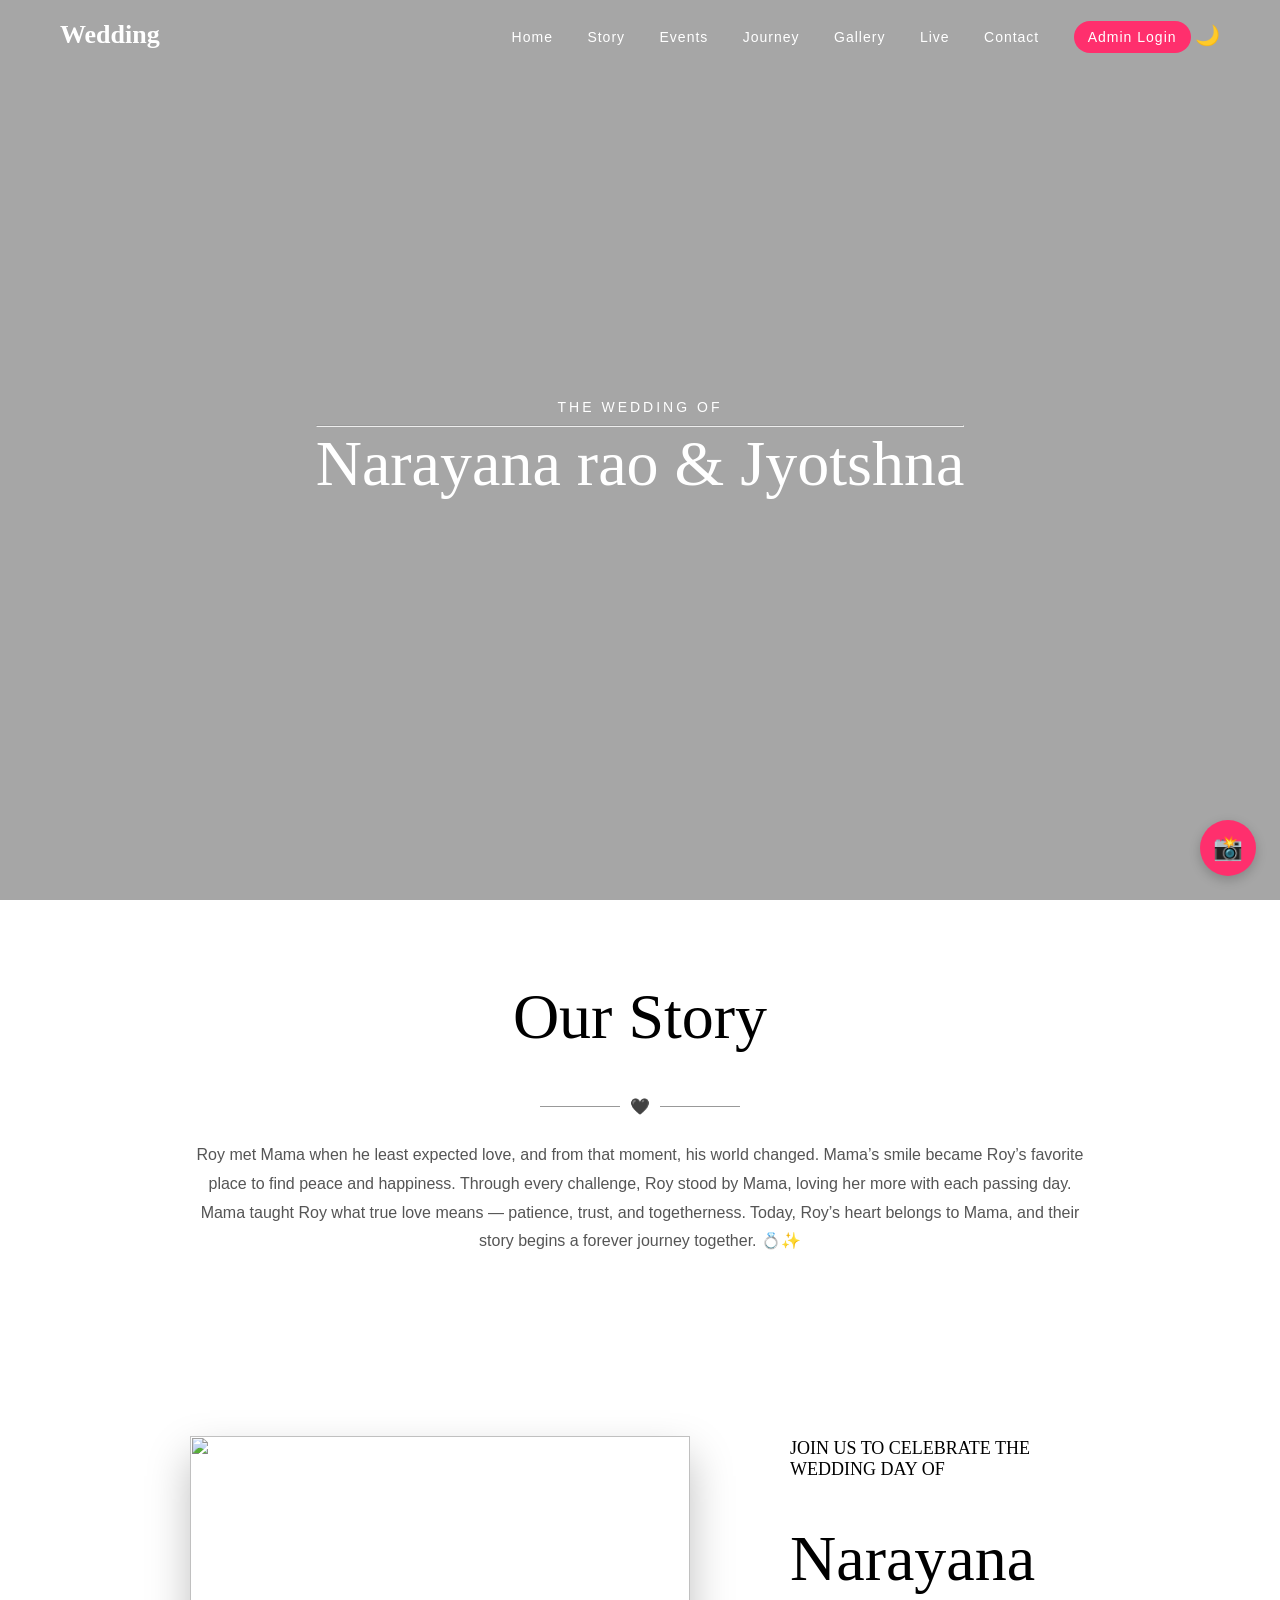
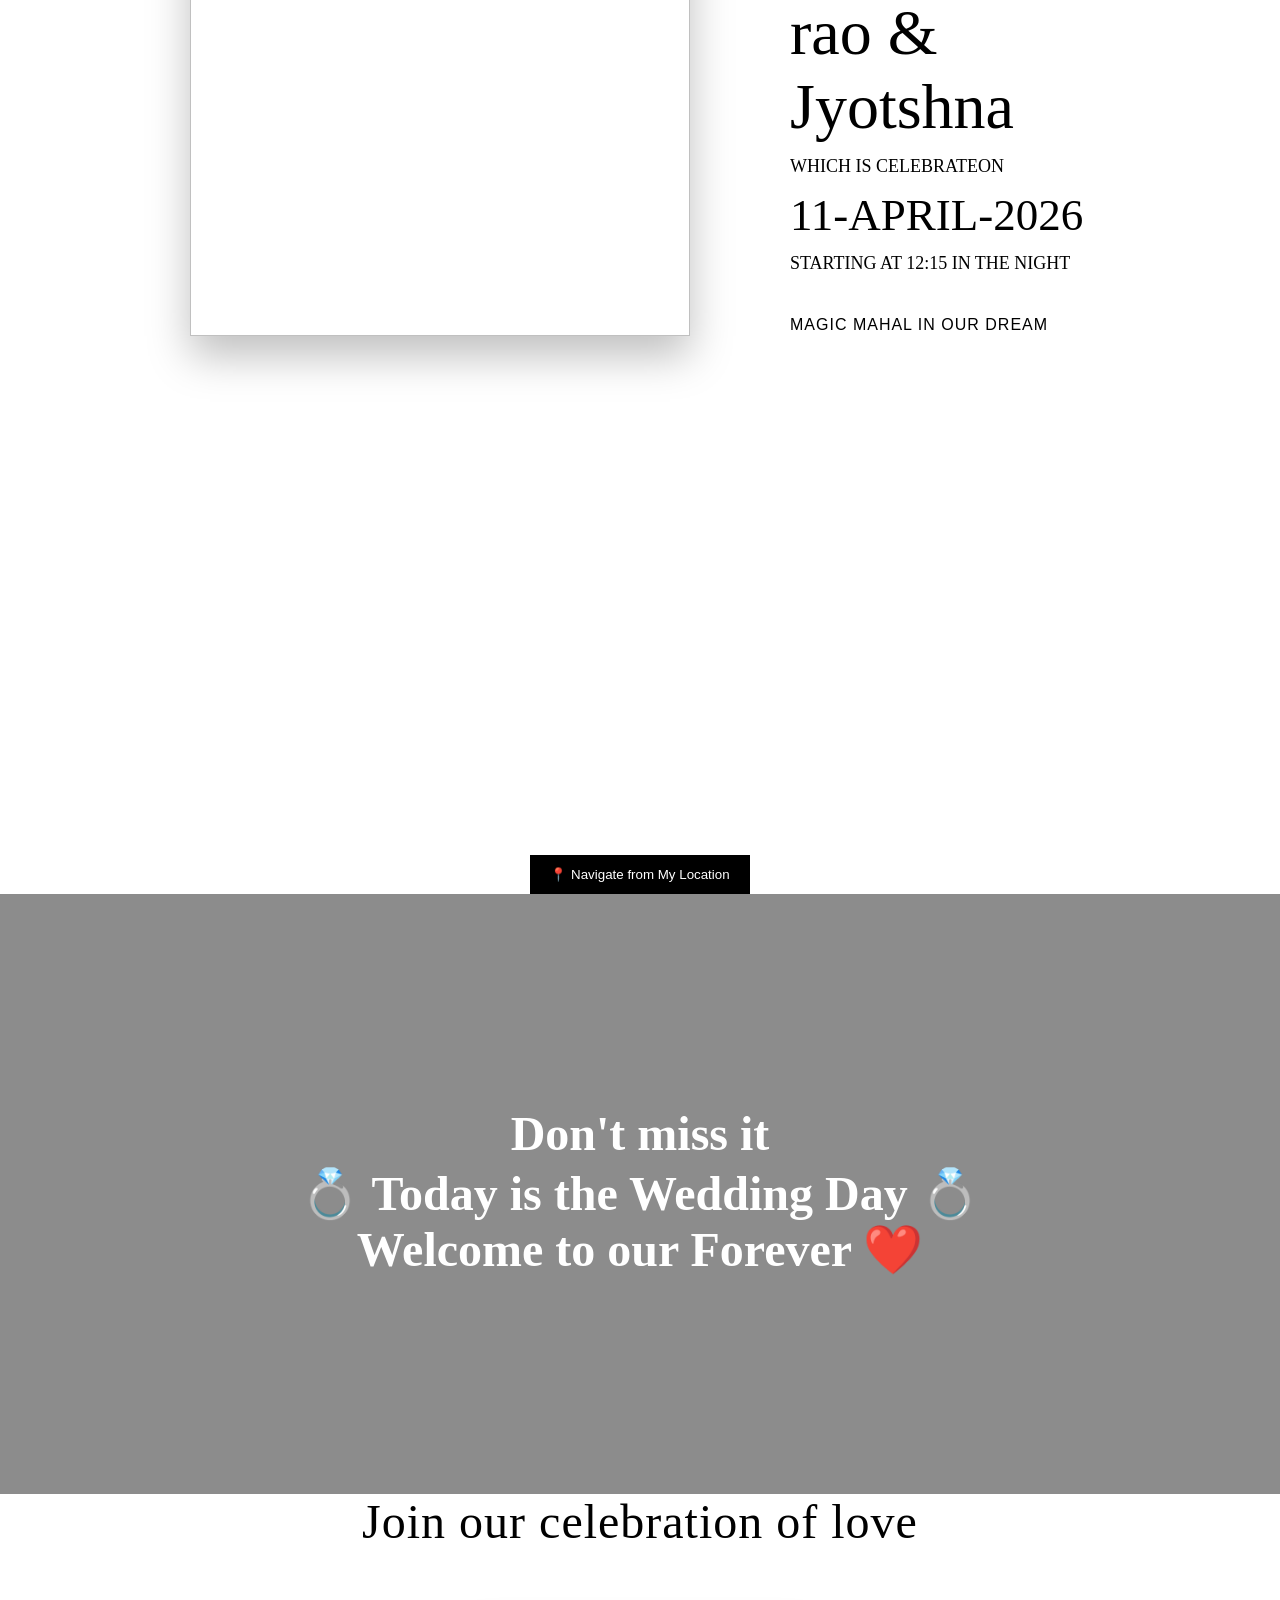
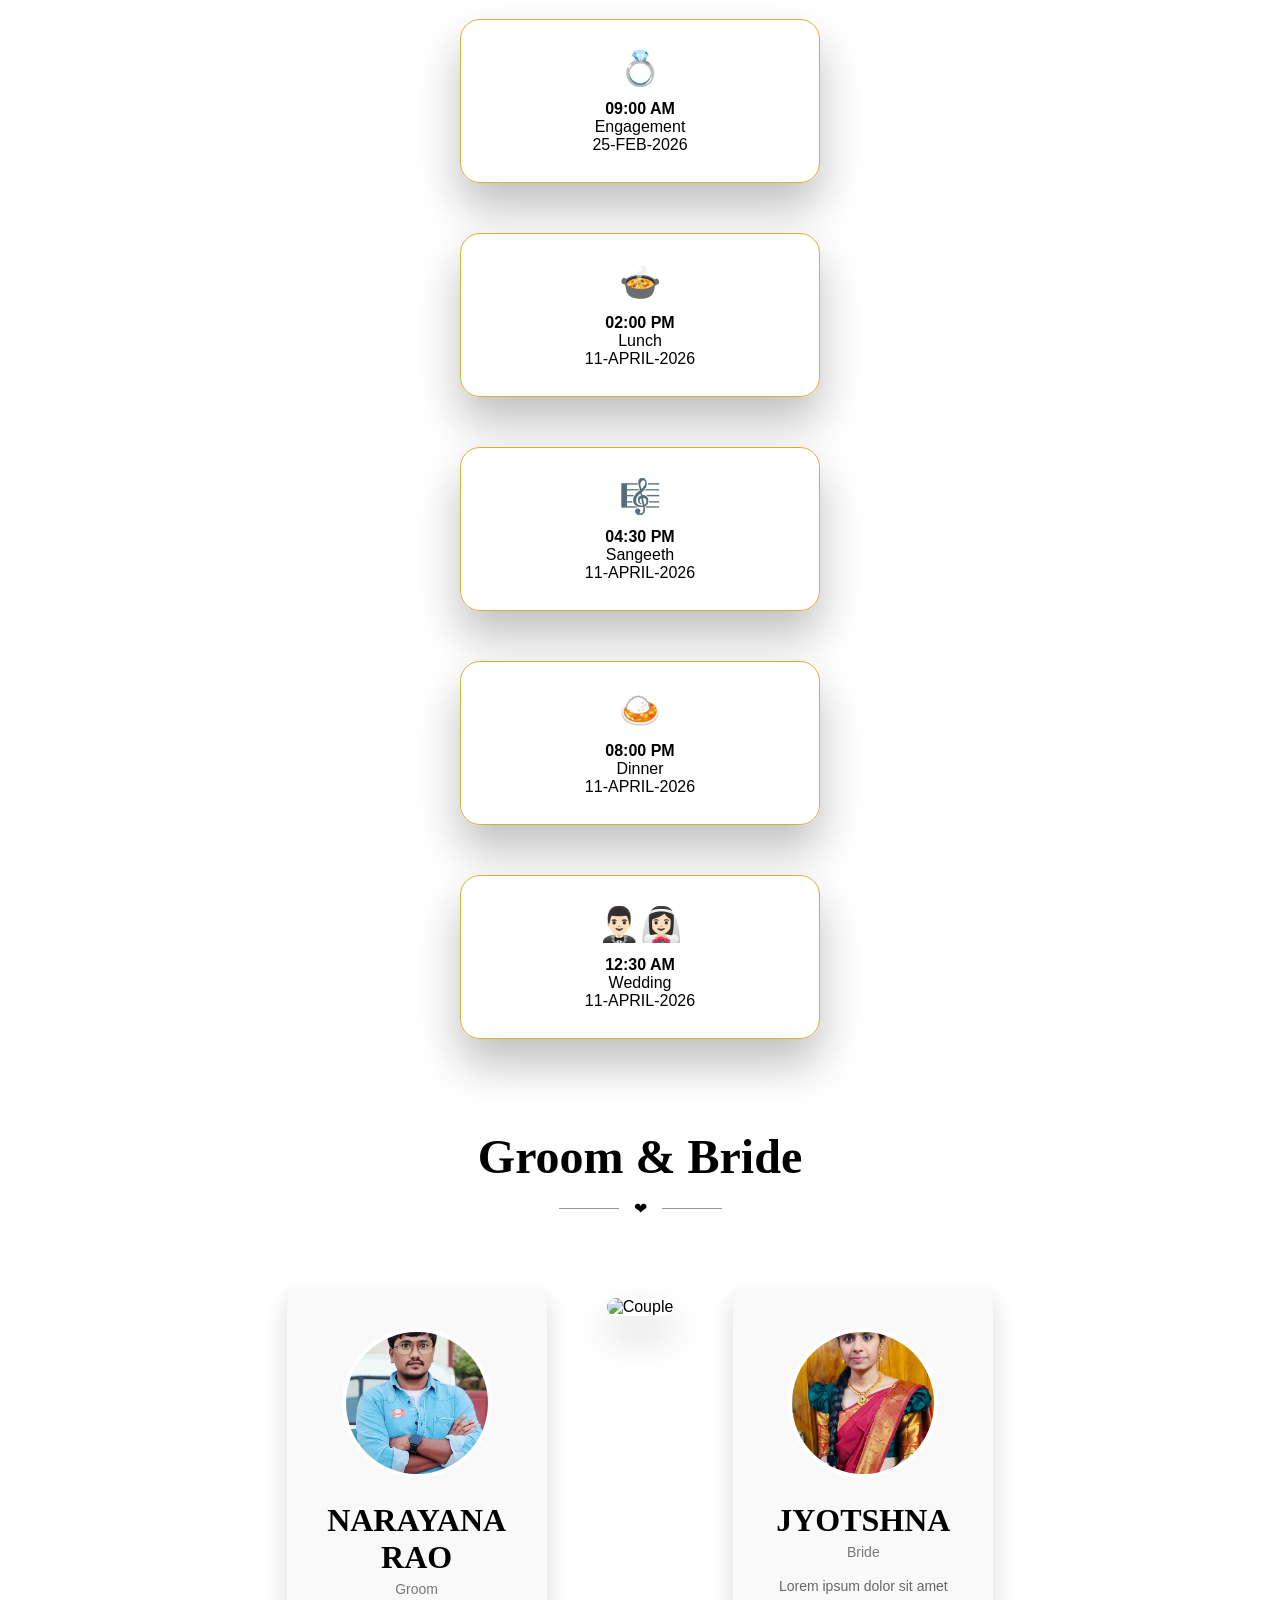
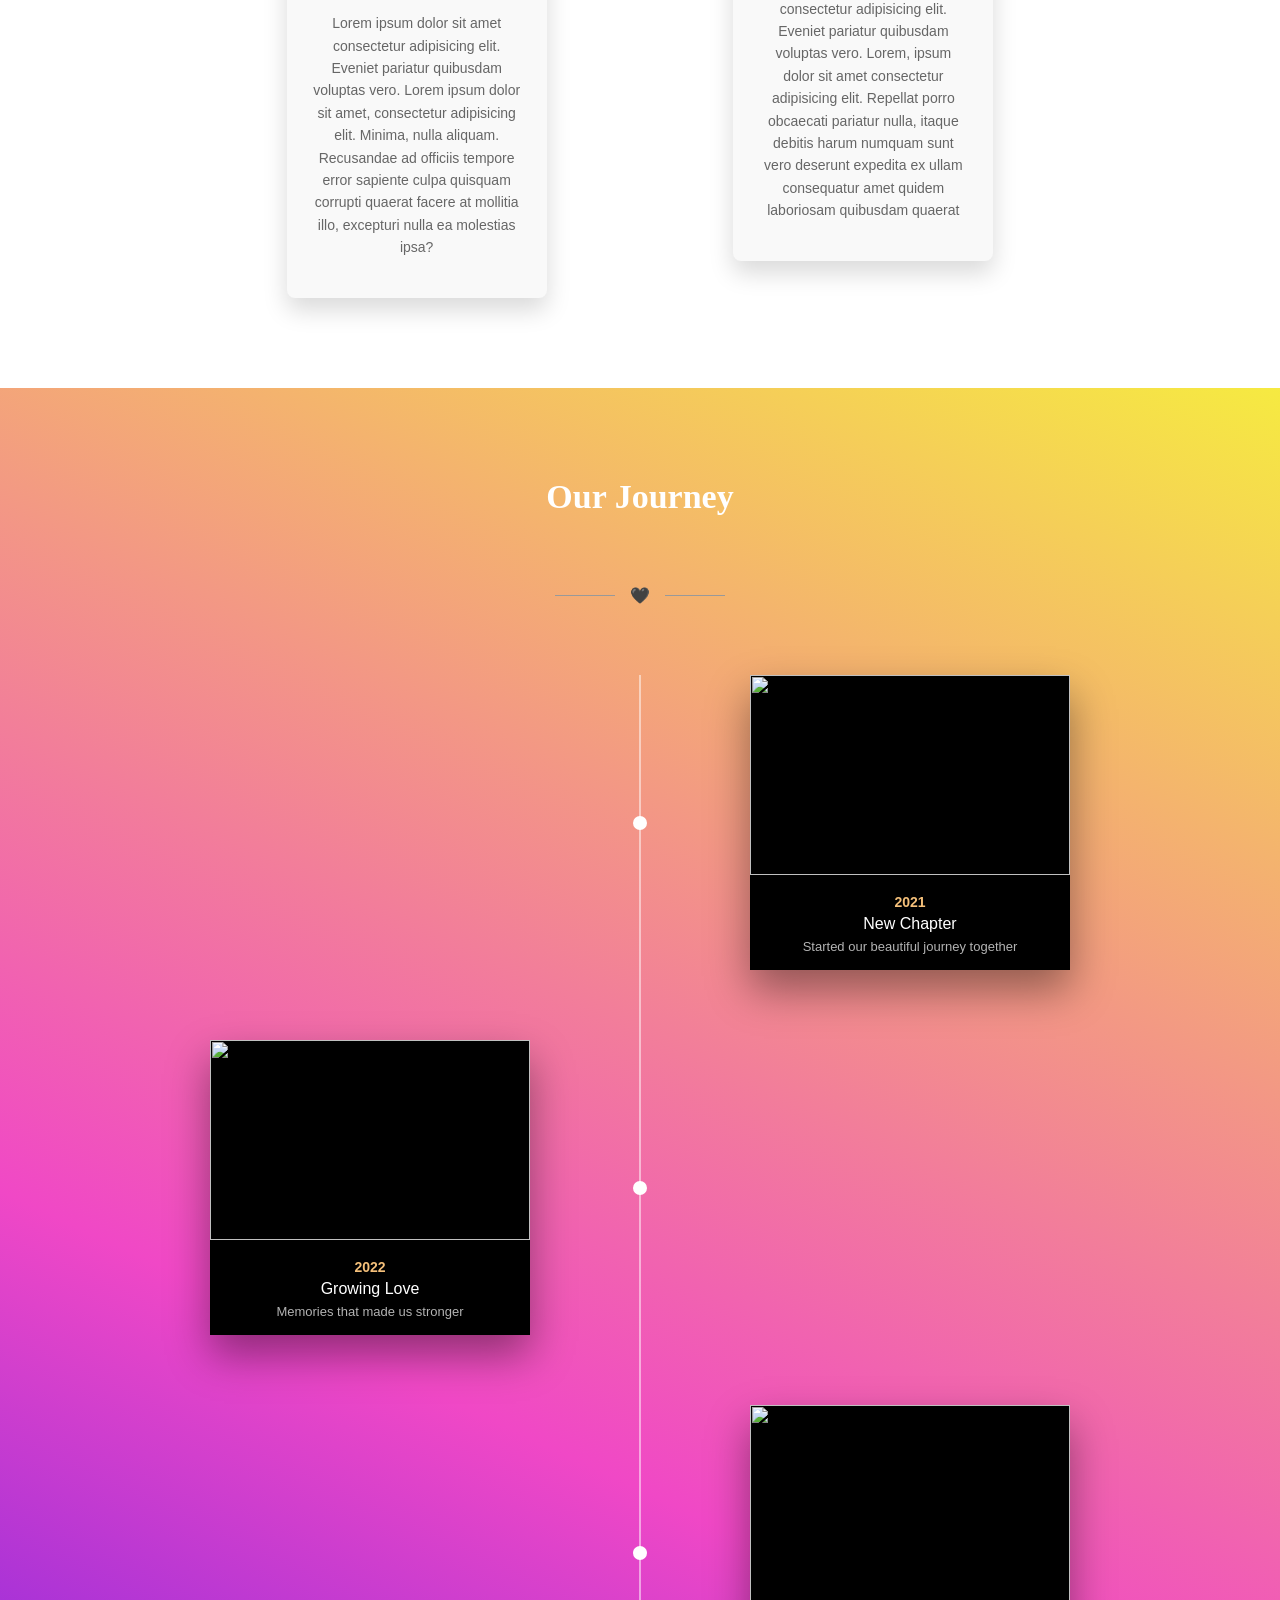
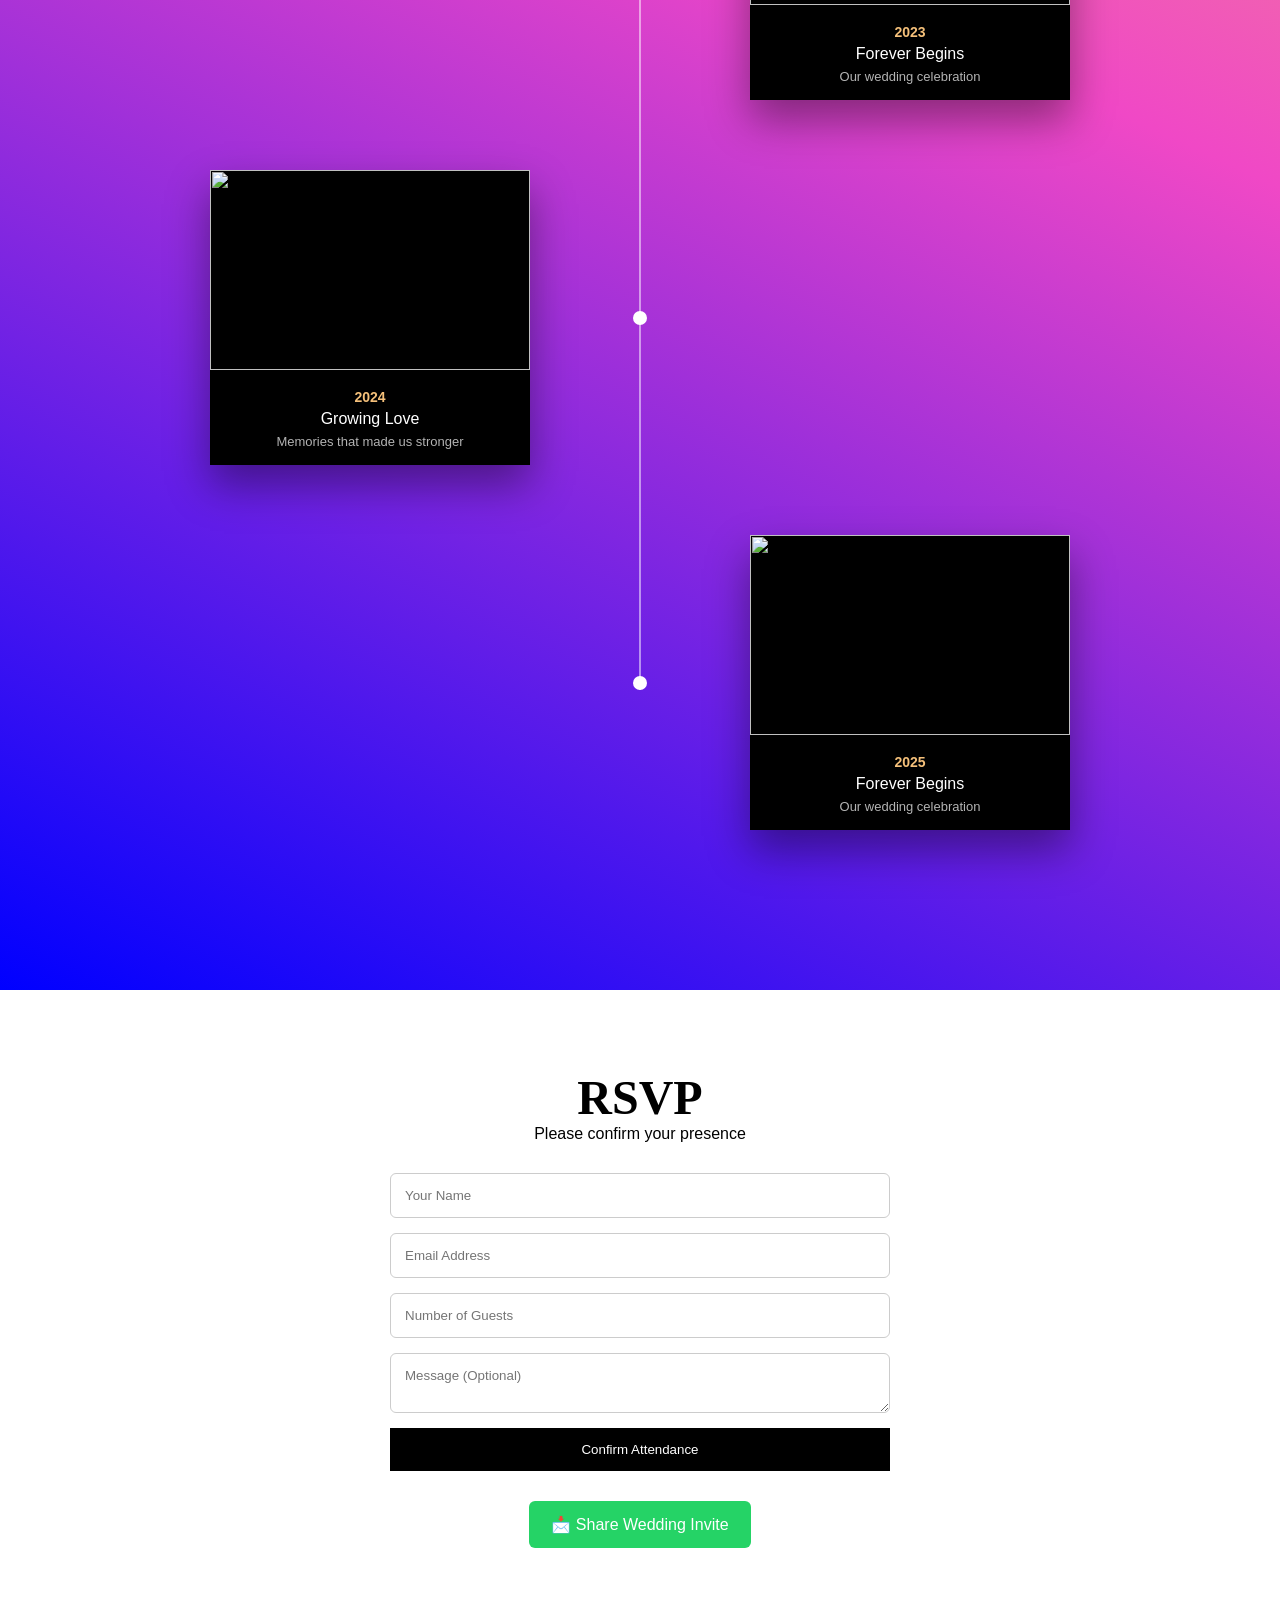
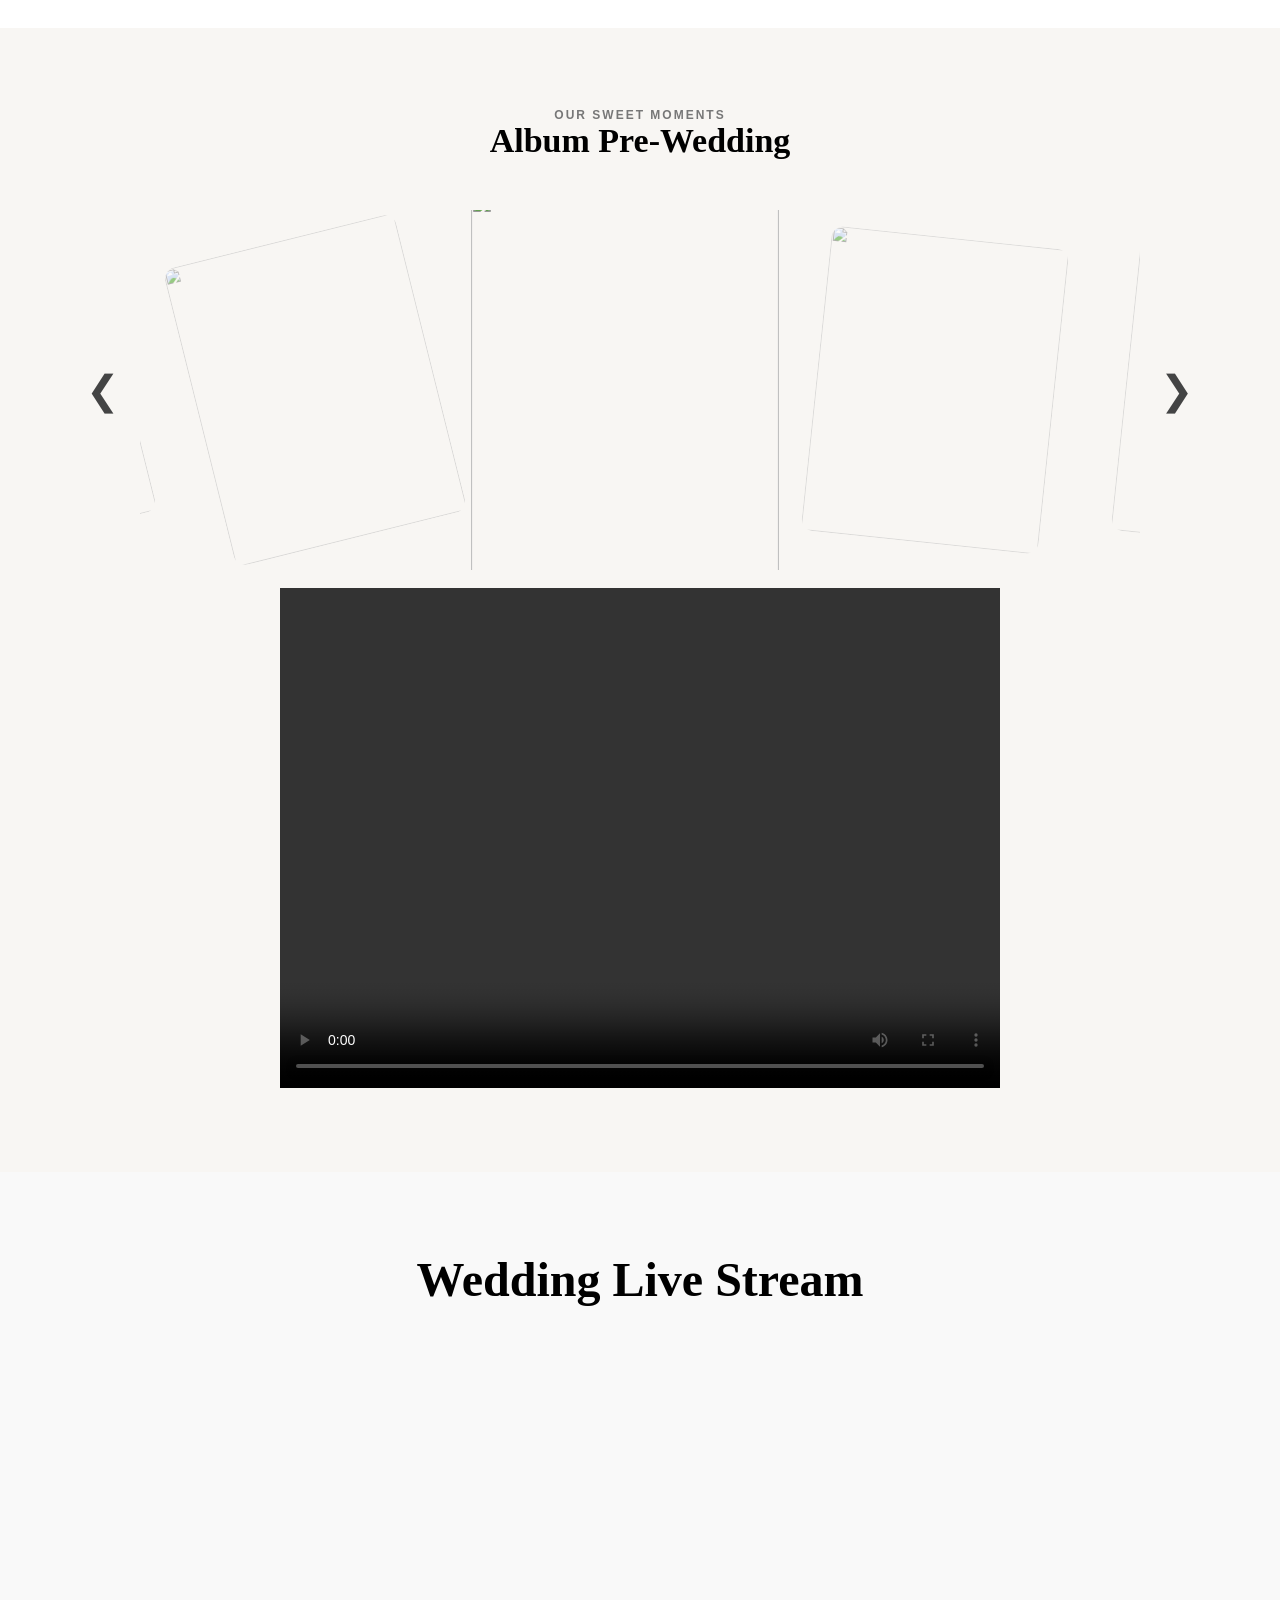
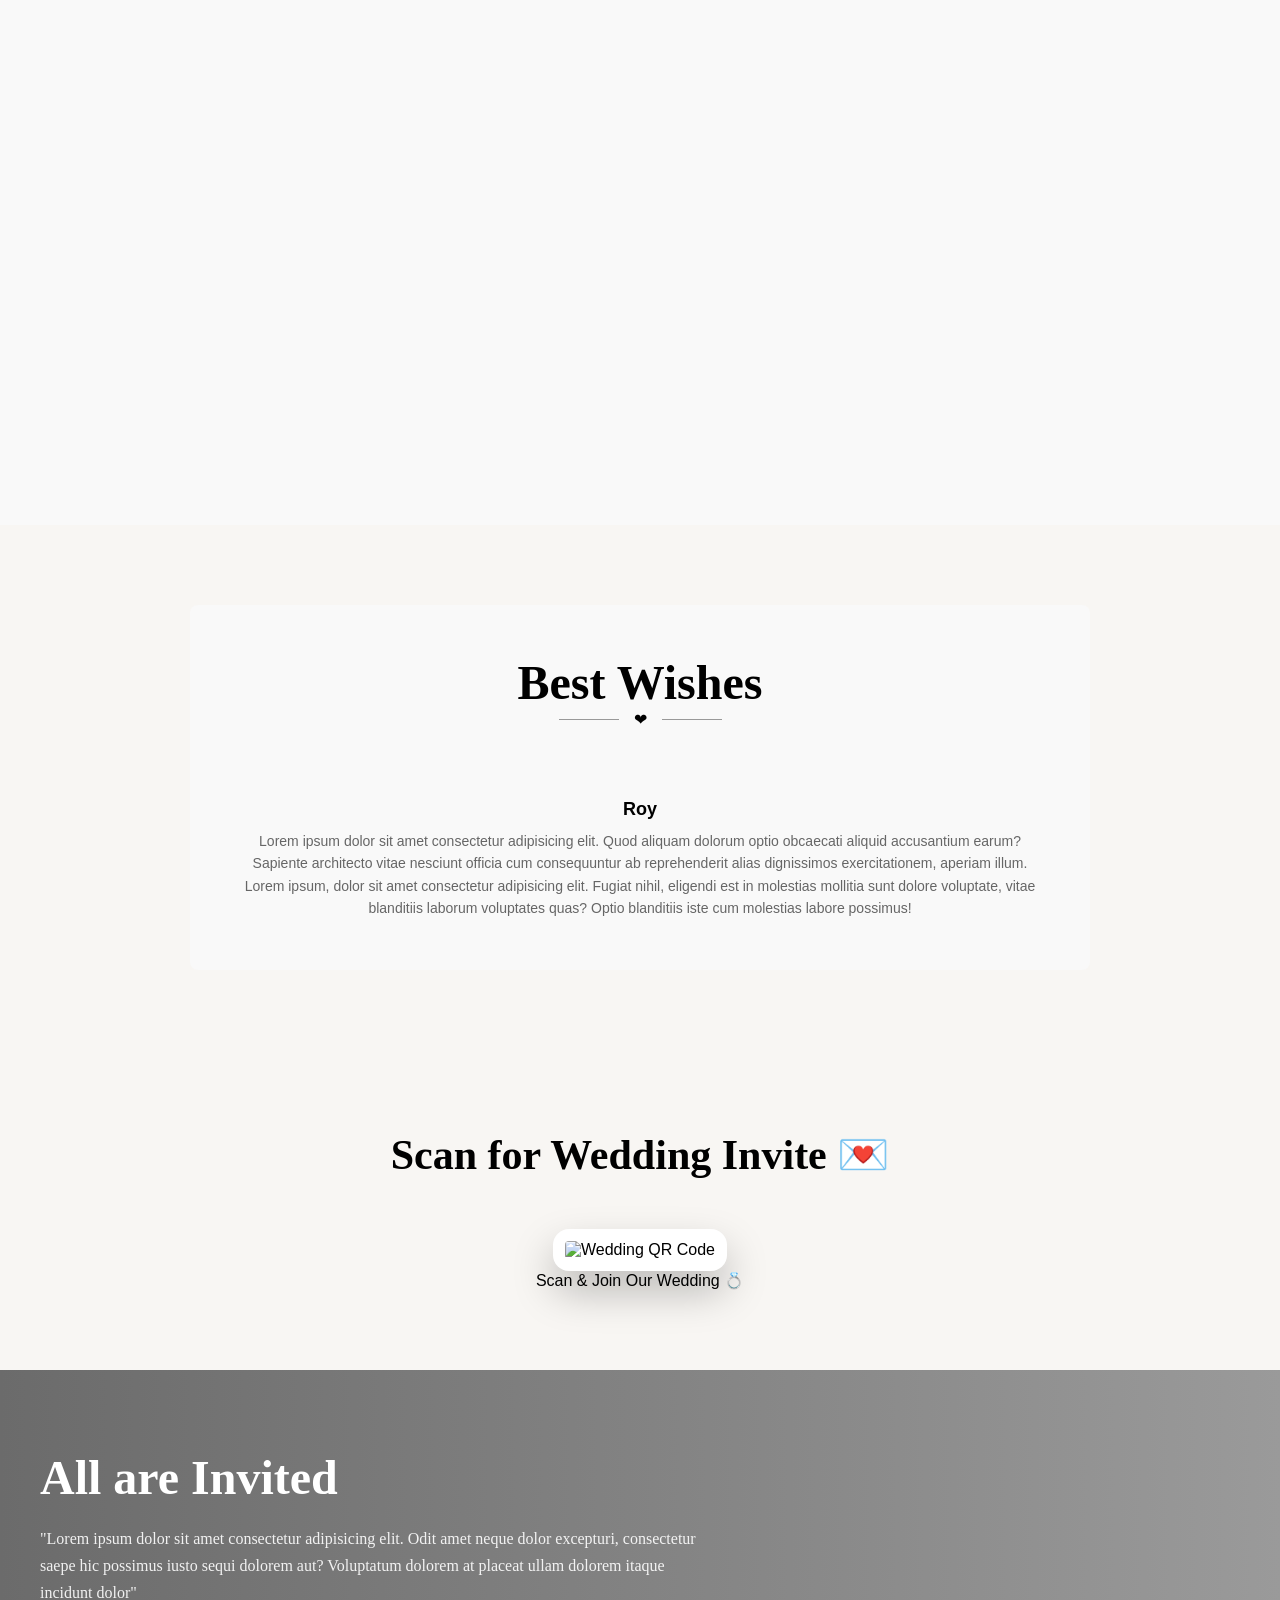
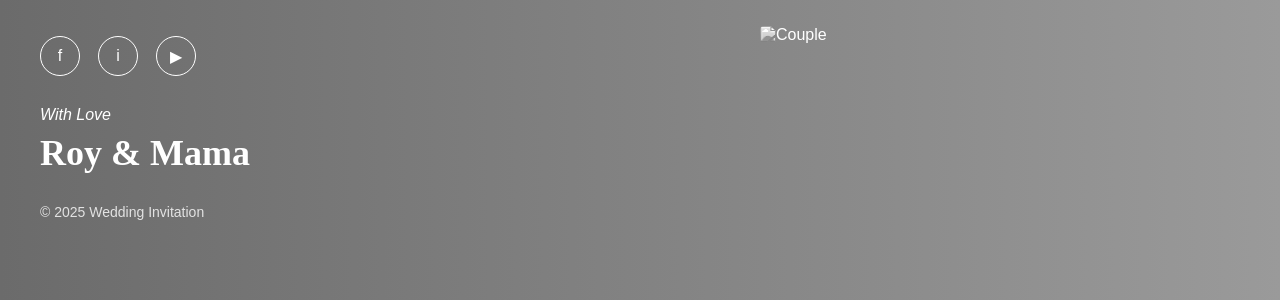
==== index.html @ 5cc4dedf "Initial commit with updates" ====
<!doctype html>
<html lang="en">
  <head>
    <meta charset="UTF-8" />
    <meta name="viewport" content="width=device-width, initial-scale=1.0" />
    <title>Wedding invitation</title>
    <link rel="manifest" href="manifest.json" />
    <link rel="stylesheet" href="style.css" />
  </head>

  <body>
    <!---Navbar-->
    <header class="navbar">
      <h1 class="logo">Wedding</h1>
      <nav>
        <a href="#home">Home</a>
        <a href="#story">Story</a>
        <a href="#events">Events</a>
        <a href="#track">Journey</a>
        <a href="#gallery">Gallery</a>
        <a href="#live">Live</a>
        <a href="#contact">Contact</a>
        <a href="admin.html" class="login-btn">Admin Login</a>
        <button id="themeToggle">🌙</button>
      </nav>
    </header>
    <!--Hero-->
    <section id="home" class="hero">
      <div class="hero-content">
        <span class="subtitle">THE WEDDING OF</span>
        <hr />
        <h2>Narayana rao & Jyotshna</h2>
      </div>
    </section>
    <!--story-->
    <section id="story" class="Story">
      <div class="story-content">
        <span class="story-of">Our Story</span>
        <br />
        <div class="divider"><span></span> 🖤 <span></span></div>
        <p>
          Roy met Mama when he least expected love, and from that moment, his
          world changed. Mama’s smile became Roy’s favorite place to find peace
          and happiness. Through every challenge, Roy stood by Mama, loving her
          more with each passing day. Mama taught Roy what true love means —
          patience, trust, and togetherness. Today, Roy’s heart belongs to Mama,
          and their story begins a forever journey together. 💍✨
        </p>
      </div>
    </section>
    <!--Event-->
    <section id="events" class="event">
      <div class="event-content">
        <img src="./photos/DSC04908.JPG.jpeg" alt="" />
        <div class="event-box">
          <span>JOIN US TO CELEBRATE THE WEDDING DAY OF</span><br />
          <h2>Narayana rao & Jyotshna</h2>
          <span>WHICH IS CELEBRATEON</span>
          <h3>11-APRIL-2026</h3>
          <span>STARTING AT 12:15 IN THE NIGHT</span><br />
          <p>MAGIC MAHAL IN OUR DREAM</p>
        </div>
      </div>
    </section>
    <!--map-->
    <section class="map">
      <iframe
        src="https://www.google.com/maps?q=VUDA%20Kalyana%20Mandapam%20Visakhapatnam&output=embed"
        loading="lazy"
      >
      </iframe>

      <button onclick="navigate()">📍 Navigate from My Location</button>
    </section>
    <!--Time-->
    <section id="countdown" class="time">
      <div class="time-box">
        <h2>Don't miss it</h2>
        <div class="countdown">
          <div class="unit">
            <span id="days">0</span>
            <small>Days</small>
          </div>
          <div class="unit">
            <span id="hours">0</span>
            <small>Hours</small>
          </div>
          <div class="unit">
            <span id="minutes">0</span>
            <small>Minutes</small>
          </div>
          <div class="unit">
            <span id="seconds">0</span>
            <small>Seconds</small>
          </div>
        </div>
      </div>
    </section>
    <!--Track-->
    <section id="track" class="track">
      <h2 class="track-title">Join our celebration of love</h2>
      <div class="timeline">
        <div class="timeline-item">
          <div class="card">
            <h4>09:00 AM</h4>
            <p>Engagement</p>
            <p>25-FEB-2026</p>
            <!-- POPUP -->
            <div class="card-popup">
              <h5>Engagement Details</h5>
              <p>Families meet, rings exchange, blessings & celebrations 💍</p>
            </div>
          </div>
        </div>

        <div class="timeline-item">
          <div class="card">
            <h4>02:00 PM</h4>
            <p>Lunch</p>
            <p>11-APRIL-2026</p>
            <!-- POPUP -->
            <div class="card-popup">
              <h5>Lunch</h5>
              <p>dalrice, birayani, pulihora, gurthivankai, panner, frycurry, curd, 3 veg currys, papadam, 3 types of sweets</p>
            </div>
          </div>
        </div>

        <div class="timeline-item">
          <div class="card">
            <h4>04:30 PM</h4>
            <p>Sangeeth</p>
            <p>11-APRIL-2026</p>
            <!-- POPUP -->
            <div class="card-popup">
              <h5>Sangeeth</h5>
              <p>western dancce, classical dance, dj, rap, folk, catwalks, fashion shows, and etc...</p>
            </div>
          </div>
        </div>

        <div class="timeline-item">
          <div class="card">
            <h4>08:00 PM</h4>
            <p>Dinner</p>
            <p>11-APRIL-2026</p>
            <!-- POPUP -->
            <div class="card-popup">
              <h5>Dinner</h5>
              <p>dalrice, birayani, pulihora, gurthivankai, panner, frycurry, curd, 3 veg currys, papadam, 3 types of sweets</p>
            </div>
          </div>
        </div>

        <div class="timeline-item">
          <div class="card">
            <h4>12:30 AM</h4>
            <p>Wedding</p>
            <p>11-APRIL-2026</p>
            <!-- POPUP -->
            <div class="card-popup">
              <h5>Wedding</h5>
              <p>gillakarra bellam, talli, talmbralu, 7 steps, arudathi nakshatram, panigrahanam.</p>
            </div>
          </div>
        </div>

      </div>
    </section>
    <!--couple-->
    <section class="couple-section">
      <h2 class="couple-title">Groom & Bride</h2>
      <div class="title-divider"><span></span> ❤ <span></span></div>
      <div class="couple-wrapper">
        <!-- Groom -->
        <div class="person-card">
          <img src="./photos/WhatsApp Image 2026-02-28 at 1.58.39 PM.jpeg " alt="Groom" />
          <h3>NARAYANA RAO</h3>
          <small>Groom</small>
          <p>
            Lorem ipsum dolor sit amet consectetur adipisicing elit. Eveniet
            pariatur quibusdam voluptas vero. Lorem ipsum dolor sit amet,
            consectetur adipisicing elit. Minima, nulla aliquam. Recusandae ad
            officiis tempore error sapiente culpa quisquam corrupti quaerat
            facere at mollitia illo, excepturi nulla ea molestias ipsa?
            
          </p>
        </div>
        <!-- Center Image -->
        <div class="couple-photo">
          <img src="./photos/DSC04985.JPG.jpeg" alt="Couple" />
        </div>
        <!-- Bride -->
        <div class="person-card">
          <img src="./photos/WhatsApp Image 2026-02-28 at 2.01.22 PM.jpeg" alt="Bride" />
          <h3>JYOTSHNA</h3>
          <small>Bride</small>
          <p>
            Lorem ipsum dolor sit amet consectetur adipisicing elit. Eveniet
            pariatur quibusdam voluptas vero. Lorem, ipsum dolor sit amet
            consectetur adipisicing elit. Repellat porro obcaecati pariatur
            nulla, itaque debitis harum numquam sunt vero deserunt expedita ex
            ullam consequatur amet quidem laboriosam quibusdam quaerat
          </p>
        </div>
      </div>
    </section>
    <!--love-story-->
    <section class="love-story">
      <h2 class="love-heading">Our Journey</h2>
      <div class="title-divider"><span></span> 🖤 <span></span></div>
      <div class="story-line">
        <div class="story-row story-left">
          <div class="story-card">
            <img src="./photos/DSC04908.JPG.jpeg" alt="" />
            <div class="story-text">
              <h4>2021</h4>
              <p>New Chapter</p>
              <small>Started our beautiful journey together</small>
            </div>
          </div>
          <span class="story-dot"></span>
        </div>

        <div class="story-row story-right">
          <span class="story-dot"></span>
          <div class="story-card">
            <img src="./photos/DSC04945.JPG.jpeg" alt="" />
            <div class="story-text">
              <h4>2022</h4>
              <p>Growing Love</p>
              <small>Memories that made us stronger</small>
            </div>
          </div>
        </div>

        <div class="story-row story-left">
          <div class="story-card">
            <img src="./photos/DSC04958.JPG.jpeg" alt="" />
            <div class="story-text">
              <h4>2023</h4>
              <p>Forever Begins</p>
              <small>Our wedding celebration</small>
            </div>
          </div>
          <span class="story-dot"></span>
        </div>
        <div class="story-row story-right">
          <span class="story-dot"></span>
          <div class="story-card">
            <img src="./photos/DSC05006.JPG.jpeg" alt="" />
            <div class="story-text">
              <h4>2024</h4>
              <p>Growing Love</p>
              <small>Memories that made us stronger</small>
            </div>
          </div>
        </div>
        <div class="story-row story-left">
          <div class="story-card">
            <img src="./photos/DSC05016.JPG.jpeg" alt="" />
            <div class="story-text">
              <h4>2025</h4>
              <p>Forever Begins</p>
              <small>Our wedding celebration</small>
            </div>
          </div>
          <span class="story-dot"></span>
        </div>
      </div>
    </section>
    <!--rsvp-->
    <section class="rsvp">
      <h2>RSVP</h2>
      <p>Please confirm your presence</p>

      <form id="rsvpForm">
        <input type="text" placeholder="Your Name" required />
        <input type="email" placeholder="Email Address" required />
        <input type="number" placeholder="Number of Guests" required />
        <textarea placeholder="Message (Optional)"></textarea>
        <button type="submit">Confirm Attendance</button>
      </form>
      <button onclick="shareWhatsApp()" class="wa-btn">
        📩 Share Wedding Invite
      </button>
    </section>
    <!--album section-->
    <section id="gallery" class="pw-album">
      <h6 class="pw-subtitle">OUR SWEET MOMENTS</h6>
      <h2 class="pw-title">Album Pre-Wedding</h2>
      <div class="pw-slider-wrapper">
        <button class="pw-nav pw-left" onclick="pwSlideLeft()">❮</button>

        <div class="pw-slider-viewport">
          <div class="pw-slider-track">
            <!-- Repeat for 10 images -->
            <div class="pw-card">
              <img src="./photos/DSC04908.JPG.jpeg" onclick="openLightbox(this)" />
            </div>
            <div class="pw-card">
              <img src="./photos/DSC04909.JPG.jpeg" onclick="openLightbox(this)" />
            </div>
            <div class="pw-card">
              <img src="./photos/DSC04911.JPG.jpeg" onclick="openLightbox(this)" />
            </div>
            <div class="pw-card">
              <img src="./photos/DSC04918.JPG.jpeg" onclick="openLightbox(this)" />
            </div>
            <div class="pw-card">
              <img src="./photos/DSC04932.JPG.jpeg" onclick="openLightbox(this)" />
            </div>
            <div class="pw-card">
              <img src="./photos/DSC04945.JPG.jpeg" onclick="openLightbox(this)" />
            </div>
            <div class="pw-card">
              <img src="./photos/DSC04948.JPG.jpeg" onclick="openLightbox(this)" />
            </div>
            <div class="pw-card">
              <img src="./photos/DSC04958.JPG.jpeg" onclick="openLightbox(this)" />
            </div>
            <div class="pw-card">
              <img src="./photos/DSC04963.JPG.jpeg" onclick="openLightbox(this)" />
            </div>
            <div class="pw-card">
              <img src="./photos/DSC04967.JPG (1).jpeg" onclick="openLightbox(this)" />
            </div>
            <div class="pw-card">
              <img src="./photos/DSC04985.JPG.jpeg" onclick="openLightbox(this)" />
            </div>
            <div class="pw-card">
              <img src="./photos/DSC04985.JPG.jpeg" onclick="openLightbox(this)" />
            </div>
            <div class="pw-card">
              <img src="./photos/DSC05001.JPG.jpeg" onclick="openLightbox(this)" />
            </div>
            <div class="pw-card">
              <img src="./photos/DSC05006.JPG.jpeg" onclick="openLightbox(this)" />
            </div>
            <div class="pw-card">
              <img src="./photos/DSC05015.JPG.jpeg" onclick="openLightbox(this)" />
            </div>
            <div class="pw-card">
              <img src="./photos/DSC05016.JPG.jpeg" onclick="openLightbox(this)" />
            </div>
            <div class="pw-card">
              <img src="./photos/DSC04958.JPG.jpeg" onclick="openLightbox(this)" />
            </div>
            <div class="pw-card">
              <img src="./photos/DSC04911.JPG.jpeg" onclick="openLightbox(this)" />
            </div>
            <div class="pw-card">
              <img src="./photos/DSC04967.JPG (1).jpeg" onclick="openLightbox(this)" />
            </div>
            <div class="pw-card">
              <img src="./photos/DSC05006.JPG.jpeg" onclick="openLightbox(this)" />
            </div>
          </div>
        </div>

        <button class="pw-nav pw-right" onclick="pwSlideRight()">❯</button>
      </div>
      <br />
      <div class="videos">
        <video src="video.mp4" controls></video>
      </div>
    </section>
    <!--live stream section-->
    <section id="live" class="live-stream">
      <h2>Wedding Live Stream</h2>
      <div class="video-container">
        <!-- replace STREAM_ID with your actual YouTube live stream ID -->
        <iframe
          src="https://www.youtube.com/embed/STREAM_ID"
          title="YouTube live stream"
          frameborder="0"
          allow="accelerometer; autoplay; clipboard-write; encrypted-media; gyroscope; picture-in-picture"
          allowfullscreen
        ></iframe>
      </div>
    </section>

    <!--best wishes-->
    <section class="wishes">
      <div class="wish">
        <h2 class="h2">Best Wishes</h2>
        <div class="title-divider"><span></span> ❤ <span></span></div>
        <div>
          <h3>Roy</h3>
          <p>
            Lorem ipsum dolor sit amet consectetur adipisicing elit. Quod
            aliquam dolorum optio obcaecati aliquid accusantium earum? Sapiente
            architecto vitae nesciunt officia cum consequuntur ab reprehenderit
            alias dignissimos exercitationem, aperiam illum. Lorem ipsum, dolor
            sit amet consectetur adipisicing elit. Fugiat nihil, eligendi est in
            molestias mollitia sunt dolore voluptate, vitae blanditiis laborum
            voluptates quas? Optio blanditiis iste cum molestias labore
            possimus!
          </p>
        </div>
      </div>
    </section>

    <!--qr code-->
    <section class="qr">
      <h2>Scan for Wedding Invite 💌</h2>

      <img
        id="qrImage"
        src="https://api.qrserver.com/v1/create-qr-code/?size=250x250&data=https://roymama.wedding"
        alt="Wedding QR Code"
      />
      <p>Scan & Join Our Wedding 💍</p>
    </section>
    <!--thankyou-->
    <footer id="contact" class="wedding-footer">
      <div class="footer-container">
        <!-- LEFT CONTENT -->
        <div class="footer-text">
          <h2 class="footer-title">All are Invited</h2>

          <p class="footer-message">
            "Lorem ipsum dolor sit amet consectetur adipisicing elit. Odit amet
            neque dolor excepturi, consectetur saepe hic possimus iusto sequi
            dolorem aut? Voluptatum dolorem at placeat ullam dolorem itaque
            incidunt dolor"
          </p>
          <div class="footer-social">
            <a href="https://www.facebook.com/hruday.kalluri/">f</a>
            <a href="https://www.instagram.com/hruday_dev_roy/?__pwa=1#">i</a>
            <a href="https://www.youtube.com/HrudayDevRoy/">▶</a>
          </div>
          <p class="footer-love">With Love</p>
          <h3 class="footer-names">Roy & Mama</h3>
          <p class="footer-copy">© 2025 Wedding Invitation</p>
        </div>
        <!-- RIGHT IMAGE -->
        <div class="footer-image">
          <img src="./photos/DSC04948.JPG.jpeg" alt="Couple" />
        </div>
      </div>
    </footer>
    <!--fixed gallery button-->
    <button id="galleryBtn" class="fixed-btn" title="Go to gallery">📸</button>

    <!--lightbox-->
    <div id="lightbox" onclick="closeLightbox()">
      <img id="lightbox-img" />
    </div>
    <!-- JS FILE -->
    <script src="script.js" defer></script>
  </body>
</html>
---- style.css ----
*{
  margin:0;
  padding:0;
  box-sizing:border-box;
  font-family:"Segoe UI", sans-serif;
}
html {
  scroll-behavior: smooth;
}
@media (max-width: 768px) {
  .navbar nav a {
    padding: 10px;
    display: inline-block;
  }
}

body.wedding-day .hero-content h2 {
  animation: heartBeat 1.5s infinite;
  color: #ff2f6d;
}

@keyframes heartBeat {
  0% { transform: scale(1); }
  50% { transform: scale(1.08); }
  100% { transform: scale(1); }
}

body.wedding-day::after {
  content: "💍 Today is the Wedding Day 💍";
  position: fixed;
  bottom: 20px;
  left: 50%;
  transform: translateX(-50%);
  background: #fff;
  color: #000;
  padding: 12px 20px;
  border-radius: 30px;
  box-shadow: 0 10px 30px rgba(0,0,0,0.3);
  z-index: 3000;
}







/* NAVBAR */
.navbar{
  position:fixed;
  top:0;
  left:0;
  width:100%;
  padding:20px 60px;
  display:flex;
  justify-content:space-between;
  align-items:center;
  z-index:1000;
  background:transparent;
  transition: background 0.4s ease, box-shadow 0.4s ease;
}

/* login button inside nav */
.navbar .login-btn {
  margin-left: 30px;
  padding: 8px 14px;
  background: #ff2f6d;
  color: #fff;
  border-radius: 20px;
  text-decoration: none;
  font-size: 14px;
  transition: background 0.3s;
}

.navbar .login-btn:hover {
  background: #e0265c;
}

.logo{
  color:#fff;
  font-family: cursive;
  font-size:26px;
}

.navbar nav a{
  color:#fff;
  text-decoration:none;
  margin-left:30px;
  font-size:14px;
  letter-spacing:1px;
}

.navbar nav a:hover{
  color: black;
  background-color: skyblue;
  padding: 10px;
  border-radius: 10px;
}
/* Scroll ayyaka apply avvali */
.navbar.scrolled {
  background: rgba(255, 255, 255, 0.95);
  box-shadow: 0 5px 20px rgba(0,0,0,0.15);
}

.navbar.scrolled .logo,
.navbar.scrolled nav a {
  color: #000;
}
.menu-toggle {
  display: none;
  font-size: 26px;
  cursor: pointer;
}

@media (max-width: 768px) {
  .navbar nav {
    display: none;
    flex-direction: column;
    background: #fff;
    position: absolute;
    top: 70px;
    right: 20px;
    padding: 20px;
    border-radius: 10px;
  }

  .navbar nav a {
    color: #000;
    margin: 10px 0;
  }
  .navbar .login-btn {
    color: #000;
    margin: 10px 0;
  }
  .menu-toggle {
    display: block;
    color: #fff;
  }

  .navbar.scrolled .menu-toggle {
    color: #000;
  }
}






/* HERO SECTION */
.hero{
  height:100vh;
  background:
    linear-gradient(rgba(0,0,0,0.35),rgba(0,0,0,0.35)),
    url("./photos/DSC05016.JPG.jpeg")
    center/cover no-repeat;
  display:flex;
  align-items:center;
  justify-content:center;
  text-align:center;
  position: relative;
  overflow: hidden;
}

/* CENTER TEXT */
.hero-content{
  color:#fff;
}

.subtitle{
  display:block;
  font-size:14px;
  letter-spacing:3px;
  margin-bottom:10px;
}

.hero-content h2{
  font-size:64px;
  font-family: "Brush Script MT", cursive;
  font-weight:400;
}
.hero::before {
  content: "";
  position: absolute;
  inset: 0;
  background-size: cover;
  background-position: center;
  animation: heroSlide 18s infinite;
  z-index: -1;
}

@keyframes heroSlide {
  0%   { background-image: url("mama.jpg"); }
  33%  { background-image: url("hero2.jpg"); }
  66%  { background-image: url("hero3.jpg"); }
  100% { background-image: url("mama.jpg"); }
}
/* RESPONSIVE */
@media(max-width:768px){
  .navbar{
    padding:15px 25px;
  }

  .navbar nav a{
    margin-left:15px;
    font-size:12px;
  }

  .hero-content h2{
    font-size:42px;
  }
}

/* story */
.Story{
  padding: 80px 20px;
  text-align: center;
}

.story-content{
  max-width: 900px;
  margin: auto;
}

.story-of{
  font-size: 64px;
  font-family: "Brush Script MT", cursive;
  font-weight: 400;
  display: block;
  margin-bottom: 10px;
}

.story-content p{
  margin-top: 25px;
  line-height: 1.8;
  font-size: 16px;
  color: #555;
}

.divider{
  display:flex;
  align-items:center;
  justify-content:center;
  gap:10px;
  margin:15px 0;
}

.divider span{
  width:80px;
  height:1px;
  background:#999;
}
/* Event */
.event {
  padding: 100px 0;
  background: #fff;
}

.event-content {
  max-width: 900px;
  margin: auto;
  display: flex;
  gap: 100px;
  align-items: center;
}

/* IMAGE */
.event-content img {
  width: 500px;
  height: 500px;
  object-fit: cover;
  box-shadow: 0 20px 40px rgba(0,0,0,0.25);
}

/* TEXT BOX */
.event-box {
  display: flex;
  flex-direction: column;
  gap: 12px;
}

/* TEXT STYLES */
.event-box span {
  font-size: 18px;
  font-family: Georgia, 'Times New Roman', Times, serif;
  font-weight: 400;
}

.event-box h2 {
  font-size: 64px;
  font-family: "Brush Script MT", cursive;
  font-weight: 400;
}

.event-box h3 {
  font-size: 45px;
  font-family: "Brush Script MT", cursive;
  font-weight: 200;
}

.event-box p {
  font-size: 16px;
  letter-spacing: 1px;
}
@media (max-width: 768px) {
  .event-content {
    flex-direction: column;
    gap: 40px;
    text-align: center;
  }

  .event-content img {
    width: 100%;
    height: auto;
  }
}
/* time */
.time {
  width: 100%;
  height: 600px;
  background:
    linear-gradient(rgba(0,0,0,0.45), rgba(0,0,0,0.45)),
    url("https://i.pinimg.com/736x/7a/8a/ed/7a8aed4d7b36c19a8d032e8095c86d32.jpg")
    center center / contain no-repeat;
  display: flex;
  align-items: center;
  justify-content: center;
  text-align: center;
  color: #fff;
  background-color: white;
}
.time-box {
  display: flex;
  flex-direction: column;
  align-items: center;
}

.time-box h2 {
  font-size: 48px;
  font-family: "Brush Script MT", cursive;
  margin-bottom: 5px;
}

.countdown {
  display: flex;
  gap: 40px;
}

.unit {
  text-align: center;
}

.unit span {
  font-size: 40px;
  font-weight: 300;
  letter-spacing: 2px;
}

.unit small {
  display: block;
  margin-top: 6px;
  font-size: 14px;
  letter-spacing: 1px;
  text-transform: uppercase;
  opacity: 0.8;
}

/* MOBILE */
@media (max-width: 768px) {
  .countdown {
    gap: 20px;
  }

  .unit span {
    font-size: 28px;
  }
}





/* ===============================
   FIXED GALLERY BUTTON & LIVE SECTION STYLES
================================ */

.fixed-btn {
  position: fixed;
  bottom: 24px;
  right: 24px;
  width: 56px;
  height: 56px;
  border: none;
  border-radius: 50%;
  background: #ff2f6d;
  color: #fff;
  font-size: 24px;
  cursor: pointer;
  box-shadow: 0 4px 12px rgba(0,0,0,0.2);
  z-index: 2000;
  transition: background 0.3s;
}
.fixed-btn:hover {
  background: #e0265c;
}

.live-stream {
  padding: 80px 20px;
  background: #f9f9f9;
  text-align: center;
}
.live-stream h2 {
  font-size: 48px;
  margin-bottom: 40px;
  font-family: "Brush Script MT", cursive;
}
.live-stream .video-container {
  max-width: 800px;
  margin: auto;
  position: relative;
  padding-bottom: 56.25%;
  height: 0;
}
.live-stream .video-container iframe {
  position: absolute;
  top:0;
  left:0;
  width:100%;
  height:100%;
}

/* ===============================
   APPLE STYLE WEDDING TIMELINE
================================ */
.card {
  position: relative;
}

/* POPUP BOX */
.card-popup {
  position: absolute;
  top: 50%;
  width: 240px;
  padding: 16px;
  background: #fff;
  border-radius: 12px;
  box-shadow: 0 15px 40px rgba(0,0,0,0.25);
  transform: translateY(-50%) scale(0.9);
  opacity: 0;
  pointer-events: none;
  transition: all 0.3s ease;
  z-index: 10;
}

/* SHOW ON HOVER */
.card:hover .card-popup {
  opacity: 1;
  transform: translateY(-50%) scale(1);
}
.timeline-item:nth-child(odd) .card-popup {
  left: 110%;
}
.timeline-item:nth-child(even) .card-popup {
  right: 110%;
}
.card-popup::before {
  content: "";
  position: absolute;
  top: 50%;
  width: 12px;
  height: 12px;
  background: #fff;
  transform: translateY(-50%) rotate(45deg);
}

/* Right popup arrow */
.timeline-item:nth-child(odd) .card-popup::before {
  left: -6px;
}

/* Left popup arrow */
.timeline-item:nth-child(even) .card-popup::before {
  right: -6px;
}
@media (max-width: 768px) {
  .card-popup {
    display: none;
  }
}


.track-title {
  text-align: center;
  font-size: 48px;
  margin-bottom: 70px;
  font-weight: 500;
  letter-spacing: 1px;
  font-family: "Brush Script MT", cursive;
}

.timeline {
  max-width: 900px;
  margin: auto;
  display: flex;
  flex-direction: column;
  gap: 50px;
}

/* REMOVE ANY OLD LINE */
.timeline::before {
  display: none !important;
}

.timeline-item {
  display: flex;
  justify-content: center;
}

/* CARD DESIGN */
.timeline .card {
  width: 100%;
  max-width: 360px;
  padding: 28px 24px;
  background: rgba(255,255,255,0.95);
  border-radius: 20px;
  border: 1.5px solid #d4af37; /* GOLD */
  box-shadow: 0 25px 45px rgba(0,0,0,0.25);
  text-align: center;

  /* animation start */
  opacity: 0;
  transform: translateY(120px);
  filter: blur(6px);
  transition: all 0.9s ease;
}

/* ICON ON TOP */
.timeline .card::before {
  content: "💍";
  display: block;
  font-size: 34px;
  margin-bottom: 12px;
}

/* DIFFERENT ICONS */
.timeline-item:nth-child(2) .card::before { content: "🍲"; }
.timeline-item:nth-child(3) .card::before { content: "🎼"; }
.timeline-item:nth-child(4) .card::before { content: "🍛"; }
.timeline-item:nth-child(5) .card::before { content: "🤵🏻‍♂️👰🏻‍♀️"; }

/* SHOW ON SCROLL */
.timeline .card.show {
  opacity: 1;
  transform: translateY(0);
  filter: blur(0);
}

/* MOBILE */
@media (max-width: 768px) {
  .timeline .card {
    max-width: 90%;
  }
}
















.couple-section {
  padding: 90px 20px;
  background: #fff;
  text-align: center;
}

.couple-title {
  font-family: "Brush Script MT", cursive;
  font-size: 48px;
  margin-bottom: 15px;
}

.title-divider {
  display: flex;
  align-items: center;
  justify-content: center;
  gap: 15px;
  margin-bottom: 70px;
}

.title-divider span {
  width: 60px;
  height: 1px;
  background: #999;
}

/* LAYOUT */
.couple-wrapper {
  display: flex;
  justify-content: center;
  align-items: flex-start;
  gap: 60px;
  max-width: 1200px;
  margin: auto;
}

/* PERSON CARD */
.person-card {
  width: 260px;
  background: #f9f9f9;
  padding: 40px 25px;
  border-radius: 8px;
  margin-bottom: 0;
  box-shadow: 0 12px 25px rgba(0,0,0,0.15);
}

.person-card img {
  width: 150px;
  height: 150px;
  border-radius: 50%;
  object-fit: cover;
  margin-bottom: 20px;
  border: 4px solid #fff;
}

.person-card h3 {
  font-family: "Brush Script MT", cursive;
  font-size: 32px;
  margin-bottom: 5px;
}

.person-card small {
  display: block;
  font-size: 14px;
  color: #777;
  margin-bottom: 15px;
}

.person-card p {
  font-size: 14px;
  color: #666;
  line-height: 1.6;
}

/* CENTER IMAGE */
.couple-photo img {
  width: 360px;
  height: 580px;
  box-shadow: 0 20px 40px rgba(0,0,0,0.2);
  border-radius: 10px;
}
.couple-photo {
  margin: 10px 0; /* controls gap around center image */
}

/* RESPONSIVE */
@media (max-width: 900px) {
  .couple-wrapper {
    flex-direction: column;
    gap: 30px;
  }

  .couple-photo img {
    width: 90%;
  }
}






/* love story */

.love-story {
  background: linear-gradient(205deg, #F6EA41,#F048C6,blue);
  padding: 90px 20px;
  color: #fff;
  text-align: center;
}

.love-heading {
  font-size: 34px;
  margin-bottom: 70px;
  font-family: Georgia, serif;
}

/* TIMELINE WRAPPER */
.story-line {
  position: relative;
  max-width: 1000px;
  margin: auto;
}

/* CENTER LINE */
.story-line::before {
  content: "";
  position: absolute;
  left: 50%;
  top: 0;
  width: 2px;
  height: 92%;
  background: rgba(255,255,255,0.5);
  transform: translateX(-50%);
}

/* ROW */
.story-row {
  position: relative;
  display: flex;
  margin-bottom: 70px;
}

/* LEFT & RIGHT */
.story-left {
  justify-content: flex-end;
}

.story-right {
  justify-content: flex-start;
}

/* CARD */
.story-card {
  width: 320px;
  background: #000;
  box-shadow: 0 20px 40px rgba(0,0,0,0.4);
}

.story-card img {
  width: 100%;
  height: 200px;
  object-fit: cover;
}

.story-text {
  padding: 15px;
}

.story-text h4 {
  font-size: 14px;
  color: #f5c07a;
  margin-bottom: 5px;
}

.story-text p {
  font-size: 16px;
  margin-bottom: 4px;
}

.story-text small {
  font-size: 13px;
  opacity: 0.7;
}
.story-card.show {
  opacity: 1;
  transform: translateY(0);
  filter: blur(0);
}
/* DOT */
.story-dot {
  position: absolute;
  left: 50%;
  top: 50%;
  transform: translate(-50%, -50%);
  width: 14px;
  height: 14px;
  background: #fff;
  border-radius: 50%;
}

/* SPACING */
.story-left .story-card {
  margin-right: 70px;
}

.story-right .story-card {
  margin-left: 70px;
}


/* MOBILE */
@media (max-width: 768px) {
  .story-line::before {
    left: 20px;
  }

  .story-row {
    justify-content: flex-start;
  }

  .story-dot {
    left: 20px;
    transform: translateY(-50%);
    box-shadow: 0 0 10px rgba(255,255,255,0.7);
  }

  .story-card {
    margin-left: 50px !important;
    width: 90%;
  }
}





.prewedding-album {
  background: #faf7f4;
  padding: 80px 20px;
  text-align: center;
}

.album-top {
  font-size: 13px;
  letter-spacing: 2px;
  color: #777;
  margin-bottom: 8px;
}

.album-heading {
  font-size: 26px;
  font-family: Georgia, serif;
  margin-bottom: 50px;
}

/* CARD LAYOUT */
.album-cards {
  display: flex;
  justify-content: center;
  gap: 35px;
  flex-wrap: wrap;
}

/* SINGLE CARD */
.album-card {
  width: 260px;
  height: 340px;
  background: #fff;
  border-radius: 16px;
  overflow: hidden;
}

/* IMAGE */
.album-card img {
  width: 100%;
  height: 100%;
  object-fit: cover;
  border-radius: 16px;
}

/* MOBILE */
@media (max-width: 768px) {
  .album-card {
    width: 90%;
    height: auto;
  }

  .album-card img {
    height: auto;
  }
}





.pw-album {
  padding: 80px 20px;
  text-align: center;
  background: #f8f6f3;
}

.pw-subtitle {
  letter-spacing: 2px;
  font-size: 12px;
  color: #777;
}

.pw-title {
  font-size: 34px;
  margin-bottom: 50px;
  font-family: Georgia, serif;
}

.pw-slider-wrapper {
  display: flex;
  align-items: center;
  justify-content: center;
  gap: 20px;
}

.pw-slider-viewport {
  width: 1000px;
  overflow: hidden;
}

.pw-slider-track {
  display: flex;
  gap: 30px;
  transition: transform 0.6s ease;
}

.pw-card {
  width: 280px;
  height: 360px;
  flex-shrink: 0;
  border-radius: 14px;
  overflow: hidden;
  transform: rotate(-14deg) scale(0.85);
  transition: 0.5s ease;
  opacity: 0.6;
}

.pw-card img {
  width: 100%;
  height: 100%;
  object-fit: cover;
}

.pw-card.active {
  transform: rotate(0deg) scale(1.1);
  opacity: 1;
  z-index: 5;
}

.pw-card.active ~ .pw-card {
  transform: rotate(6deg) scale(0.85);
}

.pw-nav {
  background: none;
  border: none;
  font-size: 40px;
  cursor: pointer;
  color: #444;
}

.pw-nav:hover {
  color: #000;
}
@media (max-width: 768px) {
  .pw-slider-viewport {
    width: 100%;
  }

  .pw-card {
    width: 220px;
    height: 300px;
    transform: scale(0.9);
  }

  .pw-card.active {
    transform: scale(1);
  }

  .pw-nav {
    font-size: 28px;
  }
}
@media (max-width: 480px) {
  .pw-card {
    width: 180px;
    height: 260px;
  }
}
video{
  width: 80vh;
  height: 500px;
  background-color: #000;
}








.wishes{
  padding: 80px 20px;
  text-align: center;
  background: #f8f6f3;
}

.wish{
  max-width: 900px;
  margin: auto;
  background: #f9f9f9;
  padding: 50px;
  border-radius: 8px;
}

.wishes h2{
  font-family: "Brush Script MT", cursive;
  font-size: 48px;
}

.wishes h3{
  font-family: 'Lucida Sans', Geneva, Verdana, sans-serif;
  font-size: 18px;
  margin: 10px 0;
}

.wishes p{
  font-size: 14px;
  color: #666;
  line-height: 1.6;
}
@media (max-width: 768px) {
  .wish{
    padding: 35px;
  }

  .wishes h2{
    font-size: 38px;
  }

  .wishes p{
    font-size: 13px;
  }
}
@media (max-width: 480px) {
  .wishes{
    padding: 60px 15px;
  }

  .wish{
    padding: 25px;
  }

  .wishes h2{
    font-size: 32px;
  }

  .wishes h3{
    font-size: 16px;
  }

  .wishes p{
    font-size: 13px;
    line-height: 1.5;
  }
}




.wedding-footer {
  background: linear-gradient(to right, #6b6b6b, #9a9a9a);
  color: #fff;
  padding: 80px 40px;
}

.footer-container {
  max-width: 1200px;
  margin: auto;
  display: flex;
  align-items: center;
  justify-content: space-between;
  gap: 60px;
}

/* LEFT */
.footer-text {
  width: 55%;
}

.footer-title {
  font-family: "Brush Script MT", cursive;
  font-size: 48px;
  margin-bottom: 20px;
}

.footer-message {
  font-family: Georgia, "Times New Roman", serif;
  line-height: 1.7;
  opacity: 0.9;
  margin-bottom: 30px;
}

/* SOCIAL ICONS */
.footer-social {
  display: flex;
  gap: 18px;
  margin-bottom: 30px;
}

.footer-social a {
  width: 40px;
  height: 40px;
  border: 1px solid #fff;
  border-radius: 50%;
  display: flex;
  align-items: center;
  justify-content: center;
  color: #fff;
  text-decoration: none;
  font-size: 16px;
  transition: 0.3s;
}

.footer-social a:hover {
  background: #fff;
  color: #333;
}

/* LOVE TEXT */
.footer-love {
  font-style: italic;
  margin-bottom: 8px;
}

.footer-names {
  font-family: "Brush Script MT", cursive;
  font-size: 36px;
  margin-bottom: 30px;
}

.footer-copy {
  font-size: 14px;
  opacity: 0.8;
}

/* RIGHT IMAGE */
.footer-image {
  width: 40%;
}

.footer-image img {
  width: 100%;
  height: auto;
  object-fit: cover;
  filter: grayscale(100%);
  border-radius: 4px;
}
@media (max-width: 900px) {
  .footer-container {
    flex-direction: column;
    text-align: center;
  }

  .footer-text,
  .footer-image {
    width: 100%;
  }

  .footer-social {
    justify-content: center;
  }
}












.rsvp {
  padding: 80px 20px;
  text-align: center;
  background: #fff;
}

.rsvp h2 {
  font-family: "Brush Script MT", cursive;
  font-size: 48px;
}

#rsvpForm {
  max-width: 500px;
  margin: 30px auto;
  display: flex;
  flex-direction: column;
  gap: 15px;
}

#rsvpForm input,
#rsvpForm textarea {
  padding: 14px;
  border-radius: 6px;
  border: 1px solid #ccc;
}

#rsvpForm button {
  padding: 14px;
  border: none;
  background: #000;
  color: #fff;
  cursor: pointer;
}



#lightbox {
  position: fixed;
  inset: 0;
  background: rgba(0,0,0,0.85);
  display: none;
  justify-content: center;
  align-items: center;
  z-index: 2000;
}

#lightbox img {
  max-width: 90%;
  max-height: 90%;
  border-radius: 10px;
}



.map iframe {
  width: 100%;
  height: 400px;
  border: 0;
}



body.dark {
  background: #121212;
  color: #eee;
}

body.dark section {
  background: #1e1e1e;
}
body.dark .card,
body.dark .person-card{
  background:#222;
  color:#eee;
}
#themeToggle {
  background: none;
  border: none;
  font-size: 20px;
  cursor: pointer;
}


#musicToggle{
  background:none;
  border:none;
  font-size:20px;
  cursor:pointer;
  margin-left:20px;
}


.map{
  text-align:center;
}
.map iframe{
  width:100%;
  height:400px;
  border:0;
}
.map button{
  margin-top:15px;
  padding:12px 20px;
  border:none;
  background:#000;
  color:#fff;
  cursor:pointer;
}


.wa-btn{
  padding:14px 22px;
  background:#25D366;
  color:#fff;
  border:none;
  border-radius:6px;
  font-size:16px;
  cursor:pointer;
}


#preview img{
  width:200px;
  margin-top:15px;
  border-radius:10px;
}


/* COMMON SECTION STYLING */
.guest-upload,
.voice-wish,
.qr {
  padding: 80px 20px;
  text-align: center;
  background: #f8f6f3;
}

.guest-upload h2,
.voice-wish h2,
.qr h2 {
  font-family: "Brush Script MT", cursive;
  font-size: 42px;
  margin-bottom: 25px;
}

/* ---------------- PHOTO UPLOAD ---------------- */

.guest-upload input[type="file"] {
  padding: 12px;
  border: 1px dashed #aaa;
  border-radius: 8px;
  cursor: pointer;
  background: #fff;
}

#preview {
  margin-top: 20px;
}

#preview img {
  width: 220px;
  height: auto;
  border-radius: 14px;
  box-shadow: 0 15px 30px rgba(0,0,0,0.2);
}

/* ---------------- VOICE WISH ---------------- */

.voice-wish button {
  padding: 12px 22px;
  margin: 10px;
  border: none;
  border-radius: 25px;
  background: linear-gradient(120deg,#ff9a9e,#fad0c4);
  font-size: 15px;
  cursor: pointer;
}

.voice-wish button:hover {
  transform: scale(1.05);
}

#voicePlayback {
  display: block;
  margin: 25px auto;
  width: 320px;
}

/* ---------------- QR CODE ---------------- */
.qr {
  display: block !important;
  visibility: visible !important;
  opacity: 1 !important;
}

.qr img {
  margin-top: 25px;
  width: 260px;
  height: 260px;
  padding: 12px;
  background: #fff;
  border-radius: 16px;
  box-shadow: 0 20px 40px rgba(0,0,0,0.25);
}

/* ---------------- DARK MODE SUPPORT ---------------- */

body.dark .guest-upload,
body.dark .voice-wish,
body.dark .qr {
  background: #1e1e1e;
}

body.dark h2 {
  color: #fff;
}

body.dark input,
body.dark button {
  background: #222;
  color: #fff;
  border-color: #444;
}

/* ---------------- MOBILE RESPONSIVE ---------------- */

@media (max-width: 768px) {
  .guest-upload h2,
  .voice-wish h2,
  .qr h2 {
    font-size: 34px;
  }

  #voicePlayback {
    width: 90%;
  }

  .qr img {
    width: 220px;
    height: 220px;
  }
}
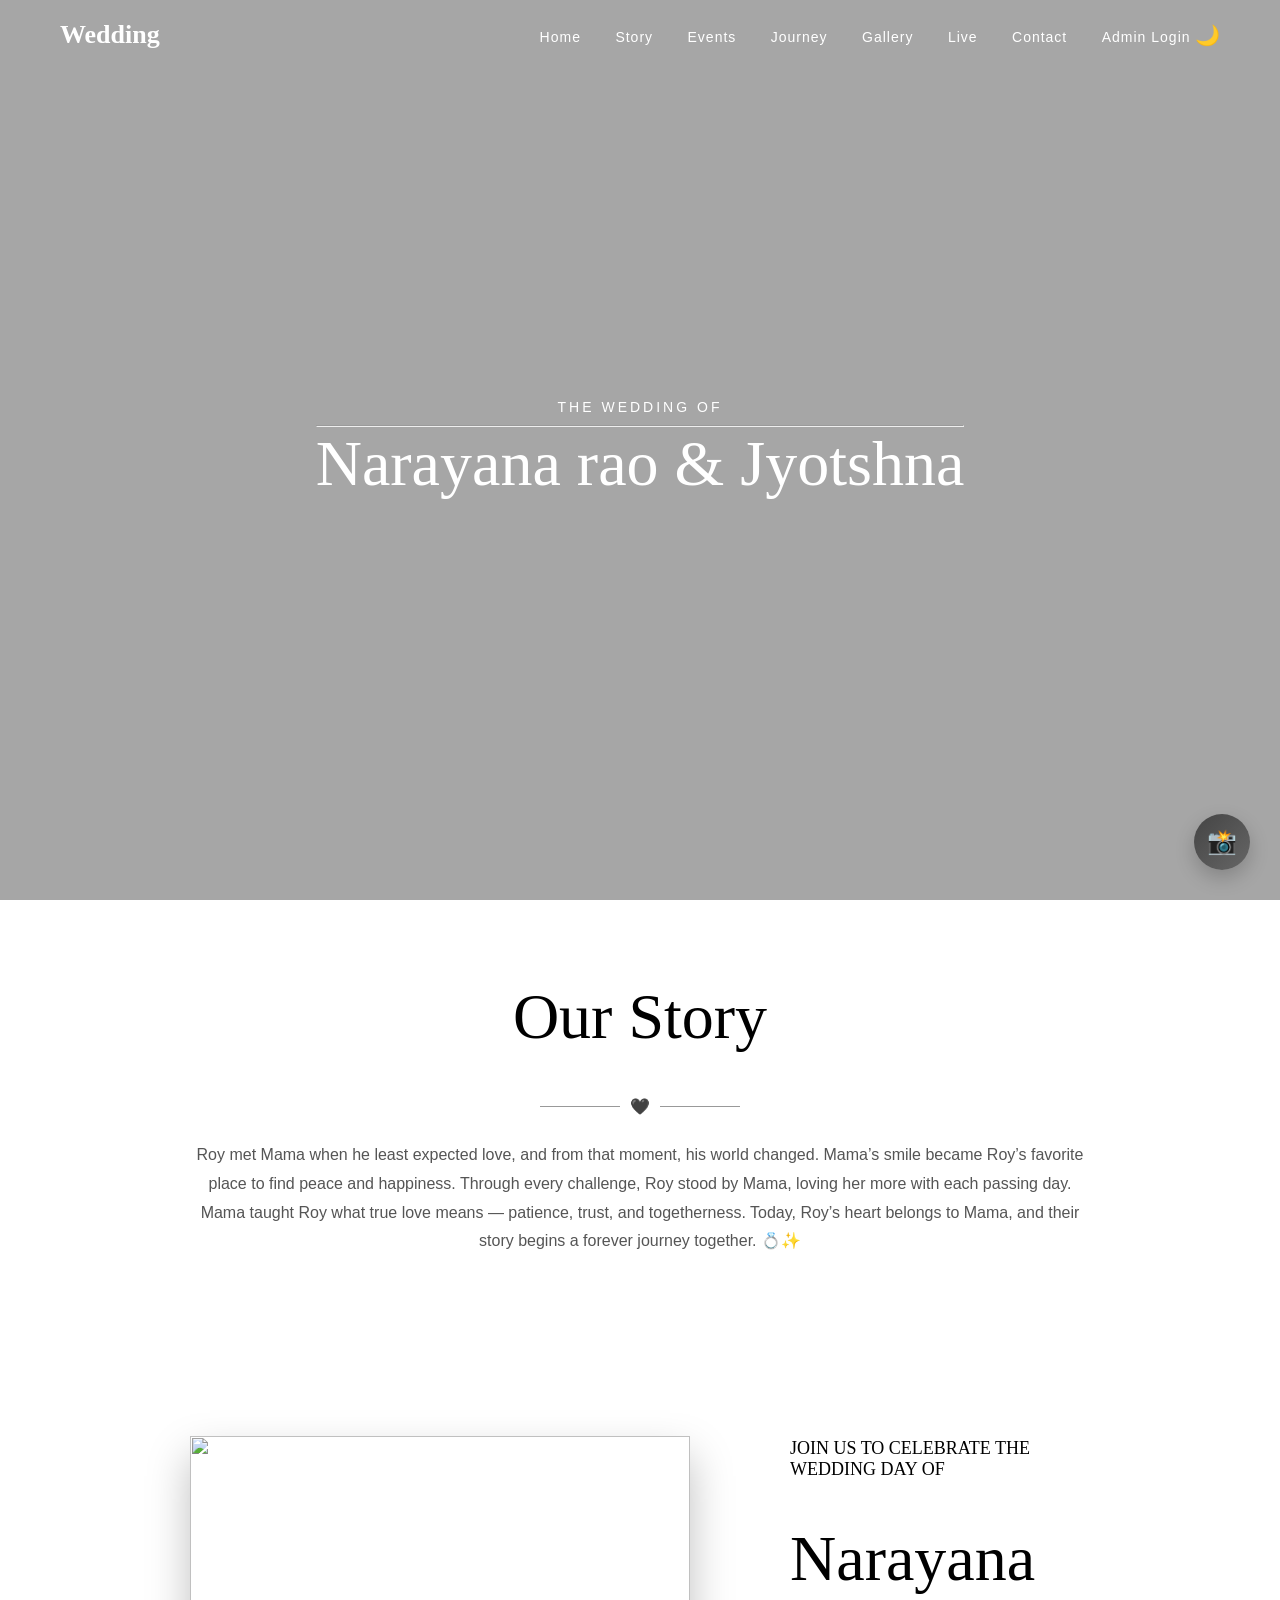
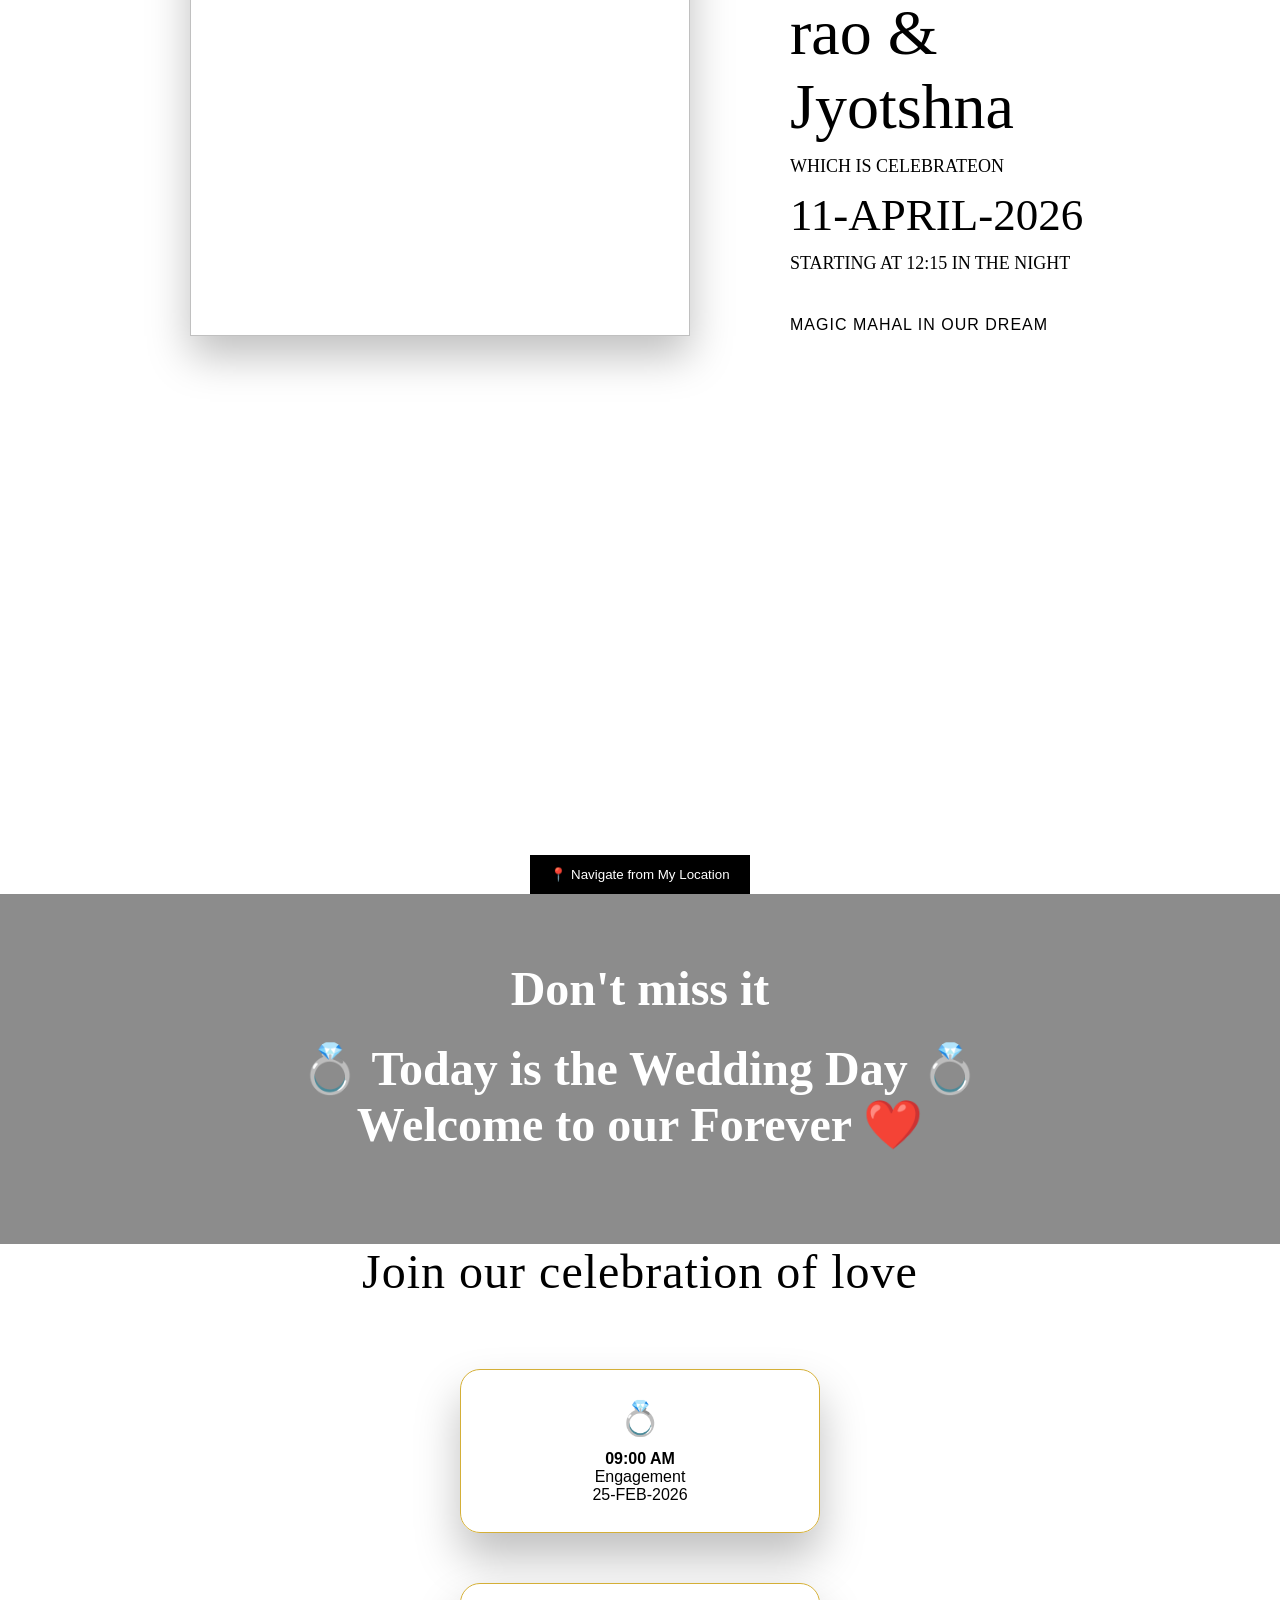
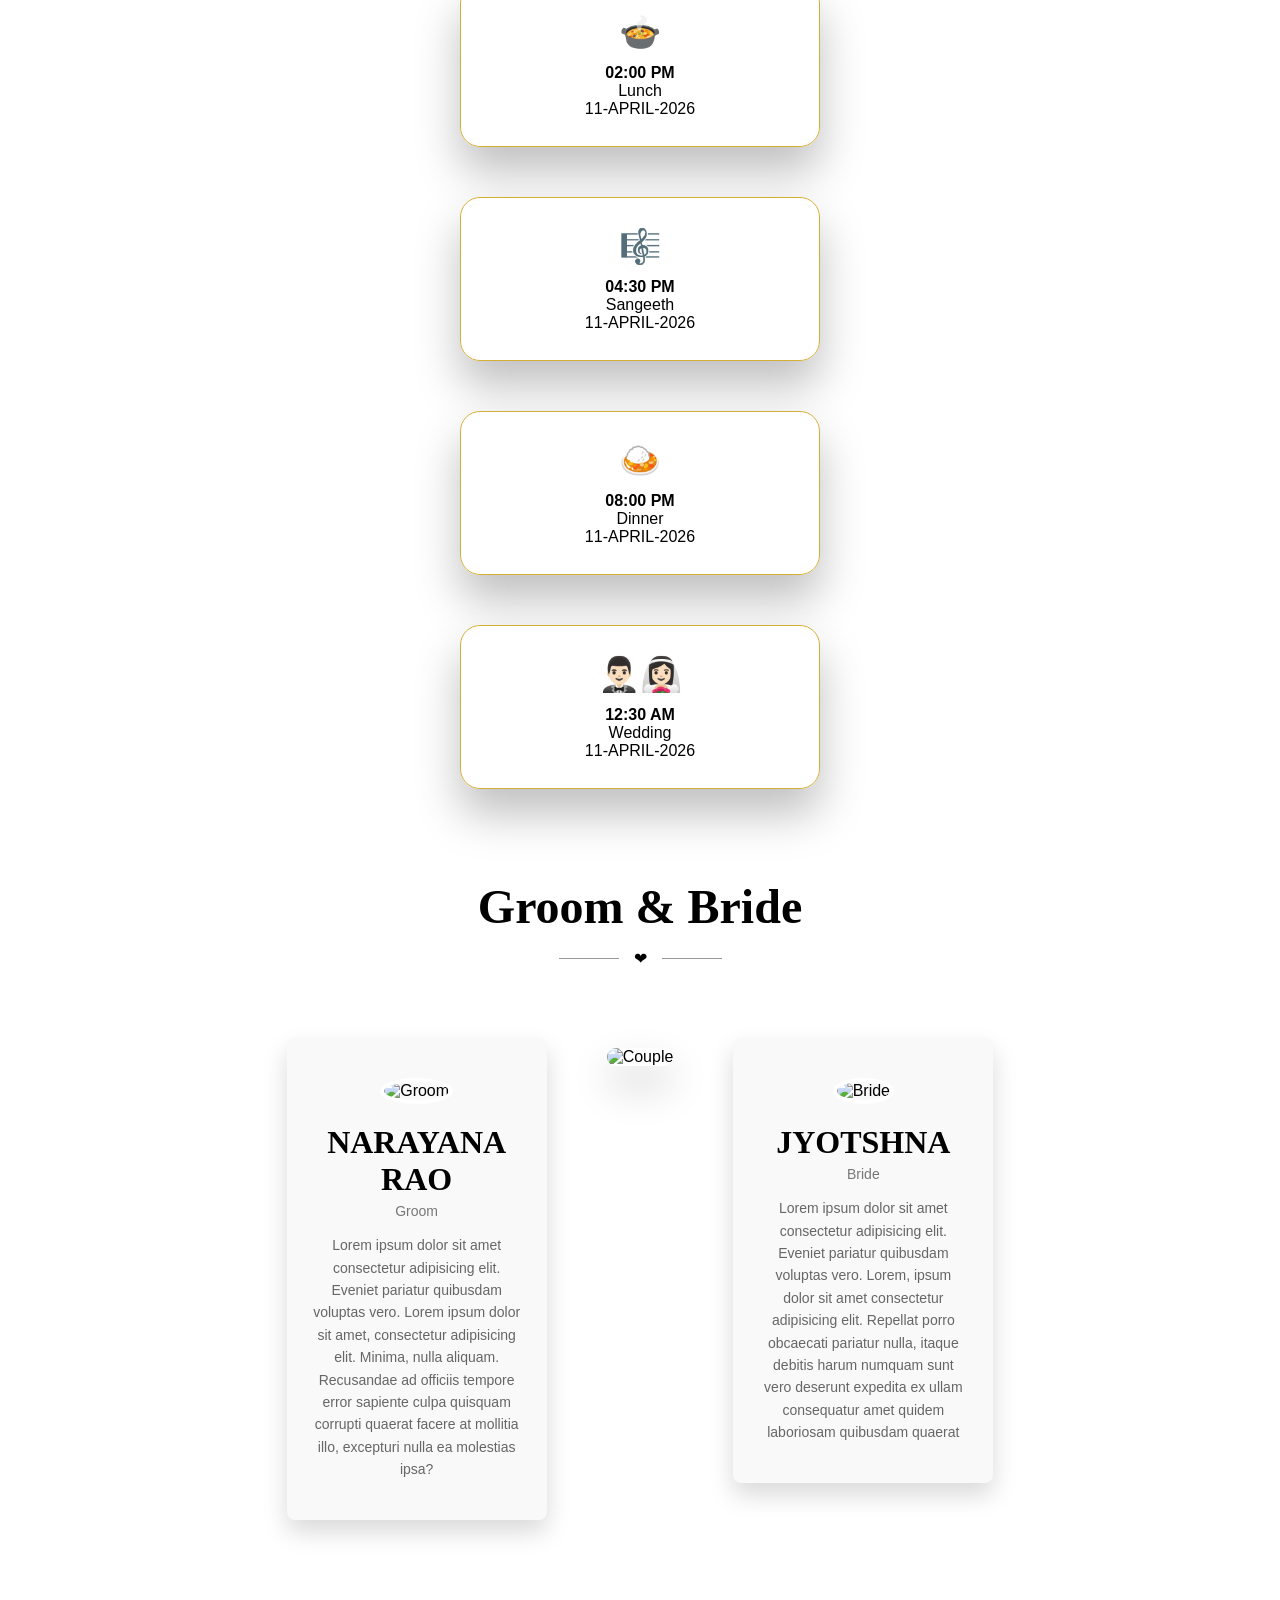
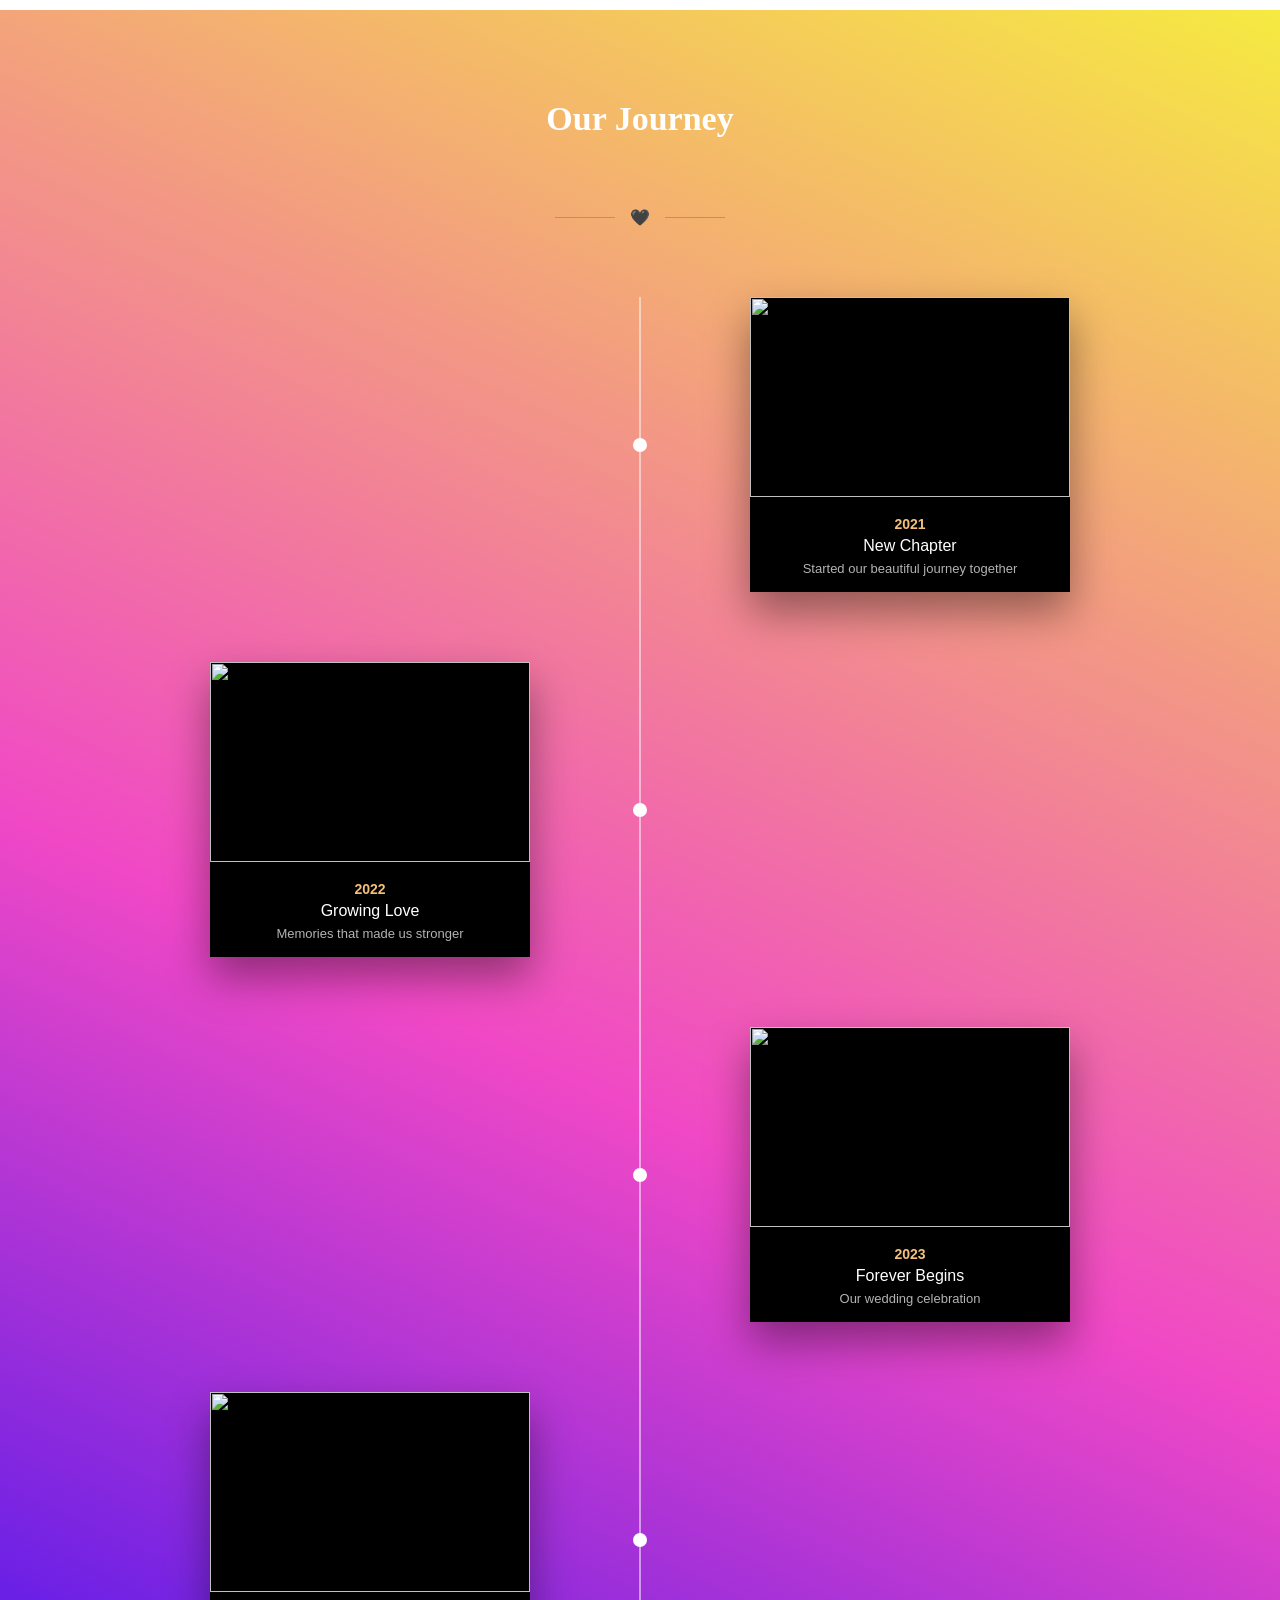
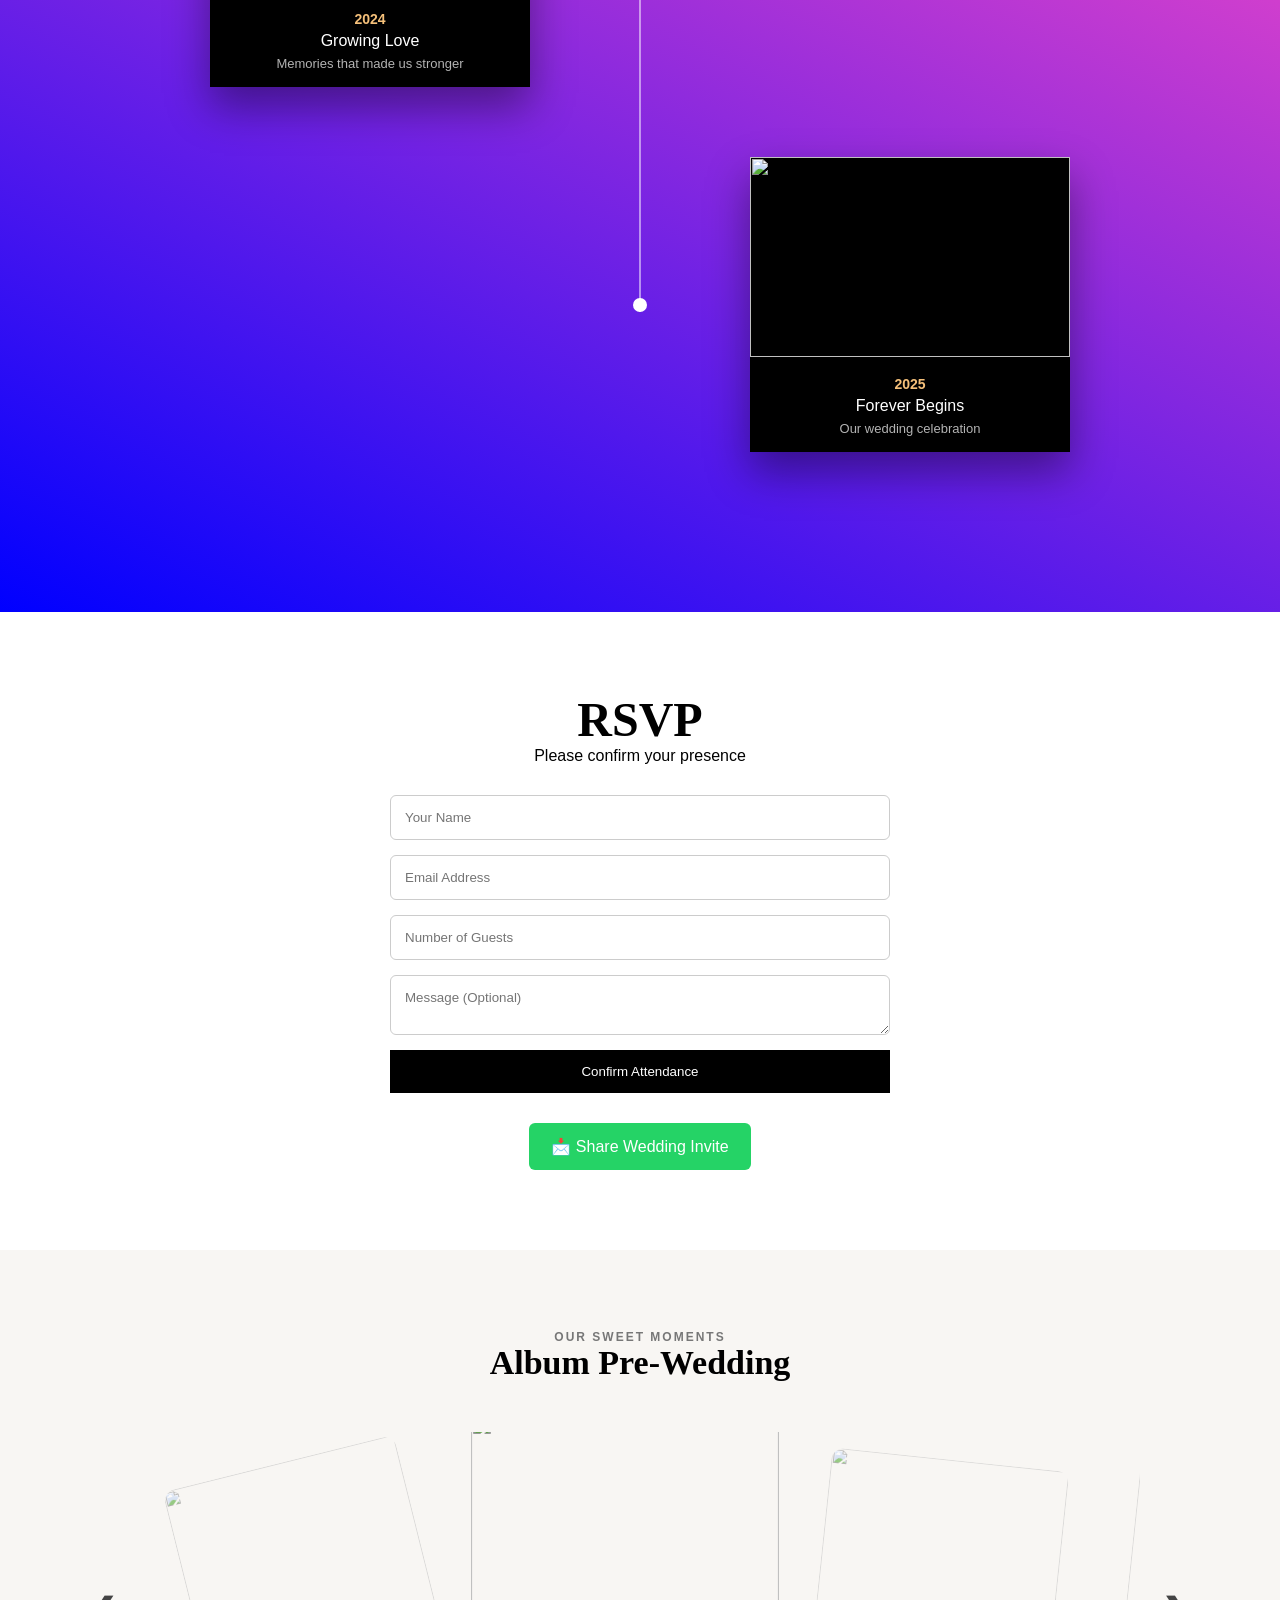
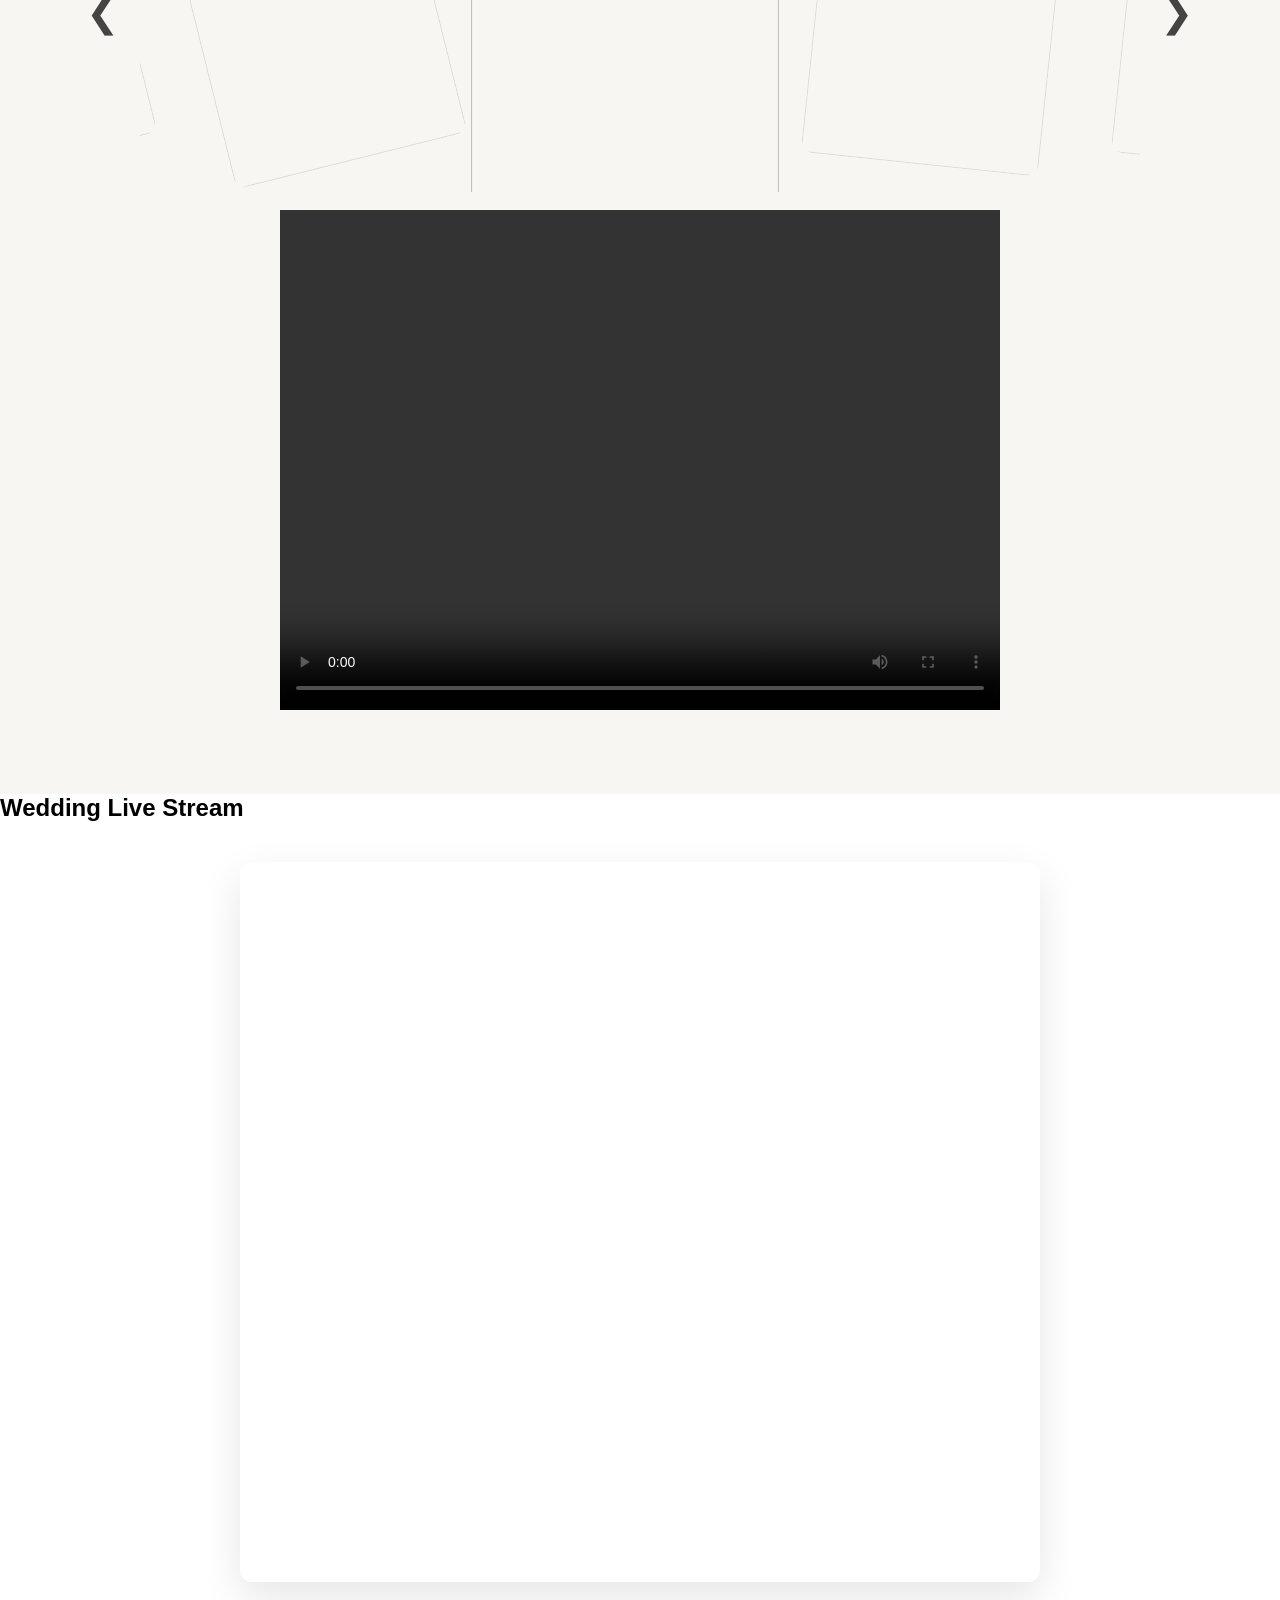
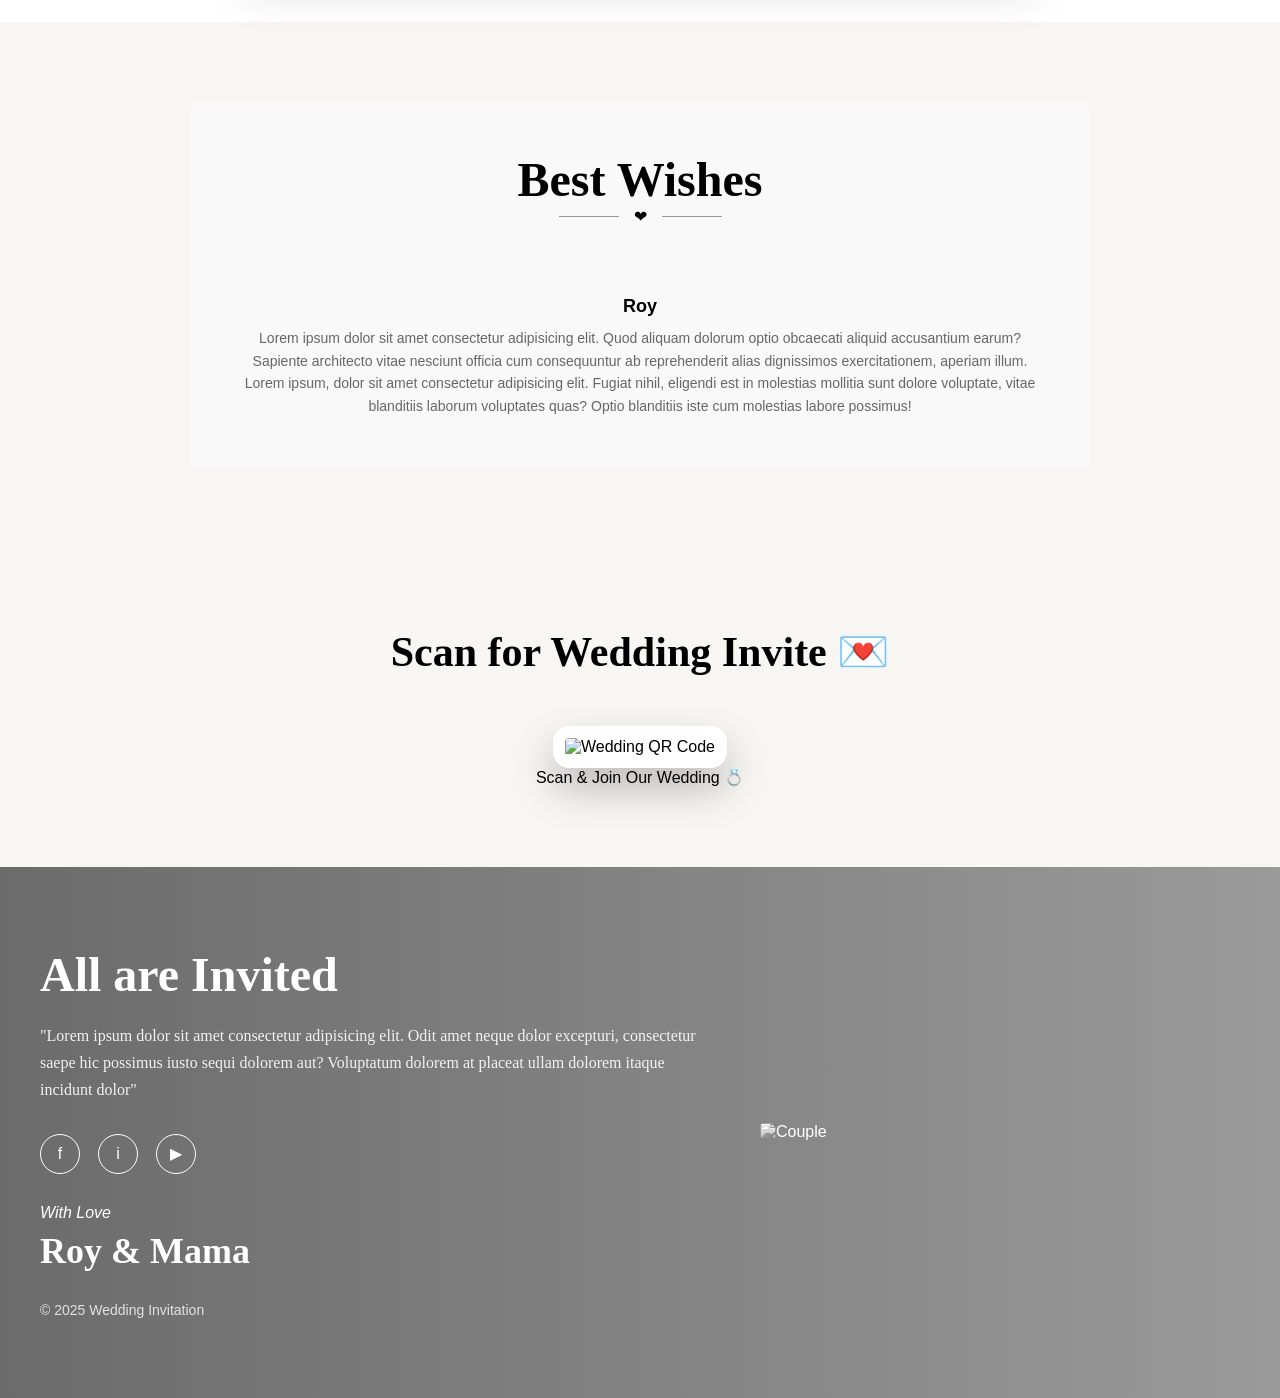
==== commit 920f8719: "Remove admin fixed button, clean script, style gallery button, add upload messages" ====
--- a/index.html
+++ b/index.html
@@ -174,7 +174,7 @@
       <div class="couple-wrapper">
         <!-- Groom -->
         <div class="person-card">
-          <img src="./photos/WhatsApp Image 2026-02-28 at 1.58.39 PM.jpeg " alt="Groom" />
+          <img src="./photos/WhatsApp_1.jpeg" alt="Groom" />
           <h3>NARAYANA RAO</h3>
           <small>Groom</small>
           <p>
@@ -192,7 +192,7 @@
         </div>
         <!-- Bride -->
         <div class="person-card">
-          <img src="./photos/WhatsApp Image 2026-02-28 at 2.01.22 PM.jpeg" alt="Bride" />
+          <img src="./photos/WhatsApp_2.jpeg" alt="Bride" />
           <h3>JYOTSHNA</h3>
           <small>Bride</small>
           <p>
@@ -275,10 +275,10 @@
       <p>Please confirm your presence</p>
 
       <form id="rsvpForm">
-        <input type="text" placeholder="Your Name" required />
-        <input type="email" placeholder="Email Address" required />
-        <input type="number" placeholder="Number of Guests" required />
-        <textarea placeholder="Message (Optional)"></textarea>
+        <input name="name" type="text" placeholder="Your Name" required />
+        <input name="email" type="email" placeholder="Email Address" required />
+        <input name="number" type="number" placeholder="Number of Guests" required />
+        <textarea name="message" placeholder="Message (Optional)"></textarea>
         <button type="submit">Confirm Attendance</button>
       </form>
       <button onclick="shareWhatsApp()" class="wa-btn">
@@ -323,7 +323,7 @@
               <img src="./photos/DSC04963.JPG.jpeg" onclick="openLightbox(this)" />
             </div>
             <div class="pw-card">
-              <img src="./photos/DSC04967.JPG (1).jpeg" onclick="openLightbox(this)" />
+              <img src="./photos/DSC04967-1.JPG.jpeg" onclick="openLightbox(this)" />
             </div>
             <div class="pw-card">
               <img src="./photos/DSC04985.JPG.jpeg" onclick="openLightbox(this)" />
@@ -350,7 +350,7 @@
               <img src="./photos/DSC04911.JPG.jpeg" onclick="openLightbox(this)" />
             </div>
             <div class="pw-card">
-              <img src="./photos/DSC04967.JPG (1).jpeg" onclick="openLightbox(this)" />
+              <img src="./photos/DSC04967-1.JPG.jpeg" onclick="openLightbox(this)" />
             </div>
             <div class="pw-card">
               <img src="./photos/DSC05006.JPG.jpeg" onclick="openLightbox(this)" />
@@ -362,7 +362,10 @@
       </div>
       <br />
       <div class="videos">
-        <video src="video.mp4" controls></video>
+        <!-- add your own video file named video.mp4 in the root or update the src below -->
+        <video src="video.mp4" controls>
+          Your browser does not support the video tag.
+        </video>
       </div>
     </section>
     <!--live stream section-->
@@ -436,7 +439,7 @@
         </div>
         <!-- RIGHT IMAGE -->
         <div class="footer-image">
-          <img src="./photos/DSC04948.JPG.jpeg" alt="Couple" />
+          <img src="./photos/DSC04908.JPG.jpeg" alt="Couple" />
         </div>
       </div>
     </footer>
--- a/style.css
+++ b/style.css
@@ -60,22 +60,6 @@
   transition: background 0.4s ease, box-shadow 0.4s ease;
 }
 
-/* login button inside nav */
-.navbar .login-btn {
-  margin-left: 30px;
-  padding: 8px 14px;
-  background: #ff2f6d;
-  color: #fff;
-  border-radius: 20px;
-  text-decoration: none;
-  font-size: 14px;
-  transition: background 0.3s;
-}
-
-.navbar .login-btn:hover {
-  background: #e0265c;
-}
-
 .logo{
   color:#fff;
   font-family: cursive;
@@ -128,10 +112,7 @@
     color: #000;
     margin: 10px 0;
   }
-  .navbar .login-btn {
-    color: #000;
-    margin: 10px 0;
-  }
+
   .menu-toggle {
     display: block;
     color: #fff;
@@ -150,9 +131,10 @@
 /* HERO SECTION */
 .hero{
   height:100vh;
+  /* use actual photo files from photos/ directory */
   background:
     linear-gradient(rgba(0,0,0,0.35),rgba(0,0,0,0.35)),
-    url("./photos/DSC05016.JPG.jpeg")
+    url("photos/DSC04908.JPG.jpeg")
     center/cover no-repeat;
   display:flex;
   align-items:center;
@@ -190,10 +172,10 @@
 }
 
 @keyframes heroSlide {
-  0%   { background-image: url("mama.jpg"); }
-  33%  { background-image: url("hero2.jpg"); }
-  66%  { background-image: url("hero3.jpg"); }
-  100% { background-image: url("mama.jpg"); }
+  0%   { background-image: url("photos/DSC04908.JPG.jpeg"); }
+  33%  { background-image: url("photos/DSC04909.JPG.jpeg"); }
+  66%  { background-image: url("photos/DSC04911.JPG.jpeg"); }
+  100% { background-image: url("photos/DSC04908.JPG.jpeg"); }
 }
 /* RESPONSIVE */
 @media(max-width:768px){
@@ -211,11 +193,202 @@
   }
 }
 
+/* floating gallery button */
+.fixed-btn {
+  position: fixed;
+  bottom: 30px;
+  right: 30px;
+  background: #ff2f6d;
+  color: #fff;
+  border: none;
+  border-radius: 50%;
+  width: 56px;
+  height: 56px;
+  font-size: 24px;
+  display: flex;
+  align-items: center;
+  justify-content: center;
+  box-shadow: 0 8px 20px rgba(0,0,0,0.2);
+  cursor: pointer;
+  transition: transform 0.2s, box-shadow 0.2s;
+  z-index: 1000;
+}
+.fixed-btn:hover {
+  transform: scale(1.05);
+  box-shadow: 0 12px 28px rgba(0,0,0,0.3);
+}
+
+/* gallery fixed button - classic/professional look */
+.fixed-btn {
+  position: fixed;
+  bottom: 30px;
+  right: 30px;
+  background: linear-gradient(135deg, #444, #666);
+  color: #fff;
+  border: none;
+  border-radius: 50%;
+  width: 56px;
+  height: 56px;
+  font-size: 24px;
+  display: flex;
+  align-items: center;
+  justify-content: center;
+  box-shadow: 0 8px 20px rgba(0,0,0,0.2);
+  cursor: pointer;
+  transition: transform 0.2s, box-shadow 0.2s, background 0.2s;
+  z-index: 1000;
+}
+.fixed-btn:hover {
+  transform: scale(1.05);
+  box-shadow: 0 12px 28px rgba(0,0,0,0.3);
+  background: linear-gradient(135deg, #555, #777);
+}
+
 /* story */
 .Story{
   padding: 80px 20px;
   text-align: center;
 }
+
+/* --------------------------------------------------
+   ADMIN & DASHBOARD STYLING (classic/professional)
+   -------------------------------------------------- */
+
+/* base container style for login and dashboard */
+.admin-container,
+.dashboard-container {
+  max-width: 480px;
+  margin: 120px auto 60px;
+  padding: 30px 40px;
+  background: #ffffff;
+  border-radius: 14px;
+  box-shadow: 0 15px 40px rgba(0,0,0,0.1);
+  font-family: "Segoe UI", Arial, sans-serif;
+  transition: transform 0.3s ease, box-shadow 0.3s ease;
+}
+
+/* slightly elevate on hover to give feeling of depth */
+.admin-container:hover,
+.dashboard-container:hover {
+  transform: translateY(-4px);
+  box-shadow: 0 25px 60px rgba(0,0,0,0.15);
+}
+
+/* login form elements */
+.admin-container input,
+.admin-container button,
+.dashboard-container input,
+.dashboard-container button {
+  font-size: 15px;
+  line-height: 1.4;
+}
+
+/* animate headings */
+.admin-container h2,
+.dashboard-container h2 {
+  font-family: "Georgia", serif;
+  font-size: 28px;
+  margin-bottom: 24px;
+  color: #333;
+  animation: fadeInDown 0.8s ease;
+}
+
+@keyframes fadeInDown {
+  from { opacity: 0; transform: translateY(-20px); }
+  to   { opacity: 1; transform: translateY(0); }
+}
+
+/* stylish inputs */
+.admin-container input[type="text"],
+.admin-container input[type="password"],
+.dashboard-container input[type="file"],
+.dashboard-container input[type="text"] {
+  border: 1px solid #bbb;
+  padding: 12px 14px;
+  border-radius: 8px;
+  transition: border-color 0.2s;
+}
+.admin-container input:focus,
+.dashboard-container input:focus {
+  outline: none;
+  border-color: #ff2f6d;
+  box-shadow: 0 0 8px rgba(255,47,109,0.2);
+}
+
+/* fancy buttons */
+.admin-container button,
+.dashboard-container button {
+  background: linear-gradient(135deg, #ff2f6d, #ff8a80);
+  border: none;
+  color: #fff;
+  padding: 12px 28px;
+  border-radius: 8px;
+  cursor: pointer;
+  transition: transform 0.2s, box-shadow 0.2s;
+}
+.admin-container button:hover,
+.dashboard-container button:hover {
+  transform: translateY(-2px);
+  box-shadow: 0 8px 20px rgba(255,47,109,0.25);
+}
+
+/* tab buttons enhancements */
+.tab-buttons button {
+  font-weight: 600;
+  transition: background 0.3s, color 0.3s;
+}
+.tab-buttons button:hover:not(.active) {
+  background: #f9f9f9;
+}
+
+/* back link styling */
+.back-btn {
+  font-size: 14px;
+  transition: color 0.2s;
+}
+.back-btn:hover {
+  color: #ff8a80;
+}
+
+/* --------------------------------------------------
+   YOUTUBE LIVESTREAM EMBED STYLING
+   -------------------------------------------------- */
+
+.youtube-stream,
+.video-container {      /* support existing HTML class */
+  position: relative;
+  padding-bottom: 56.25%; /* 16:9 ratio */
+  height: 0;
+  overflow: hidden;
+  border-radius: 12px;
+  box-shadow: 0 15px 40px rgba(0,0,0,0.1);
+  margin: 40px auto;
+  max-width: 800px;
+}
+.youtube-stream iframe,
+.video-container iframe {
+  position: absolute;
+  top: 0;
+  left: 0;
+  width: 100%;
+  height: 100%;
+  border: 0;
+  animation: fadeIn 1s ease;
+}
+@keyframes fadeIn {
+  from { opacity: 0; }
+  to   { opacity: 1; }
+}
+
+/* responsive adjustments if needed */
+@media(max-width:600px){
+  .admin-container,
+  .dashboard-container {
+    margin: 80px 20px;
+    padding: 20px;
+  }
+}
+
 
 .story-content{
   max-width: 900px;
@@ -316,19 +489,17 @@
 }
 /* time */
 .time {
-  width: 100%;
-  height: 600px;
+  height: 350px;
   background:
     linear-gradient(rgba(0,0,0,0.45), rgba(0,0,0,0.45)),
-    url("https://i.pinimg.com/736x/7a/8a/ed/7a8aed4d7b36c19a8d032e8095c86d32.jpg")
-    center center / contain no-repeat;
+    url("https://i.pinimg.com/736x/37/cc/42/37cc425160143a830461262e3b4917ce.jpg") center/cover no-repeat;
   display: flex;
   align-items: center;
   justify-content: center;
   text-align: center;
   color: #fff;
-  background-color: white;
-}
+}
+
 .time-box {
   display: flex;
   flex-direction: column;
@@ -338,7 +509,7 @@
 .time-box h2 {
   font-size: 48px;
   font-family: "Brush Script MT", cursive;
-  margin-bottom: 5px;
+  margin-bottom: 25px;
 }
 
 .countdown {
@@ -379,55 +550,6 @@
 
 
 
-
-/* ===============================
-   FIXED GALLERY BUTTON & LIVE SECTION STYLES
-================================ */
-
-.fixed-btn {
-  position: fixed;
-  bottom: 24px;
-  right: 24px;
-  width: 56px;
-  height: 56px;
-  border: none;
-  border-radius: 50%;
-  background: #ff2f6d;
-  color: #fff;
-  font-size: 24px;
-  cursor: pointer;
-  box-shadow: 0 4px 12px rgba(0,0,0,0.2);
-  z-index: 2000;
-  transition: background 0.3s;
-}
-.fixed-btn:hover {
-  background: #e0265c;
-}
-
-.live-stream {
-  padding: 80px 20px;
-  background: #f9f9f9;
-  text-align: center;
-}
-.live-stream h2 {
-  font-size: 48px;
-  margin-bottom: 40px;
-  font-family: "Brush Script MT", cursive;
-}
-.live-stream .video-container {
-  max-width: 800px;
-  margin: auto;
-  position: relative;
-  padding-bottom: 56.25%;
-  height: 0;
-}
-.live-stream .video-container iframe {
-  position: absolute;
-  top:0;
-  left:0;
-  width:100%;
-  height:100%;
-}
 
 /* ===============================
    APPLE STYLE WEDDING TIMELINE
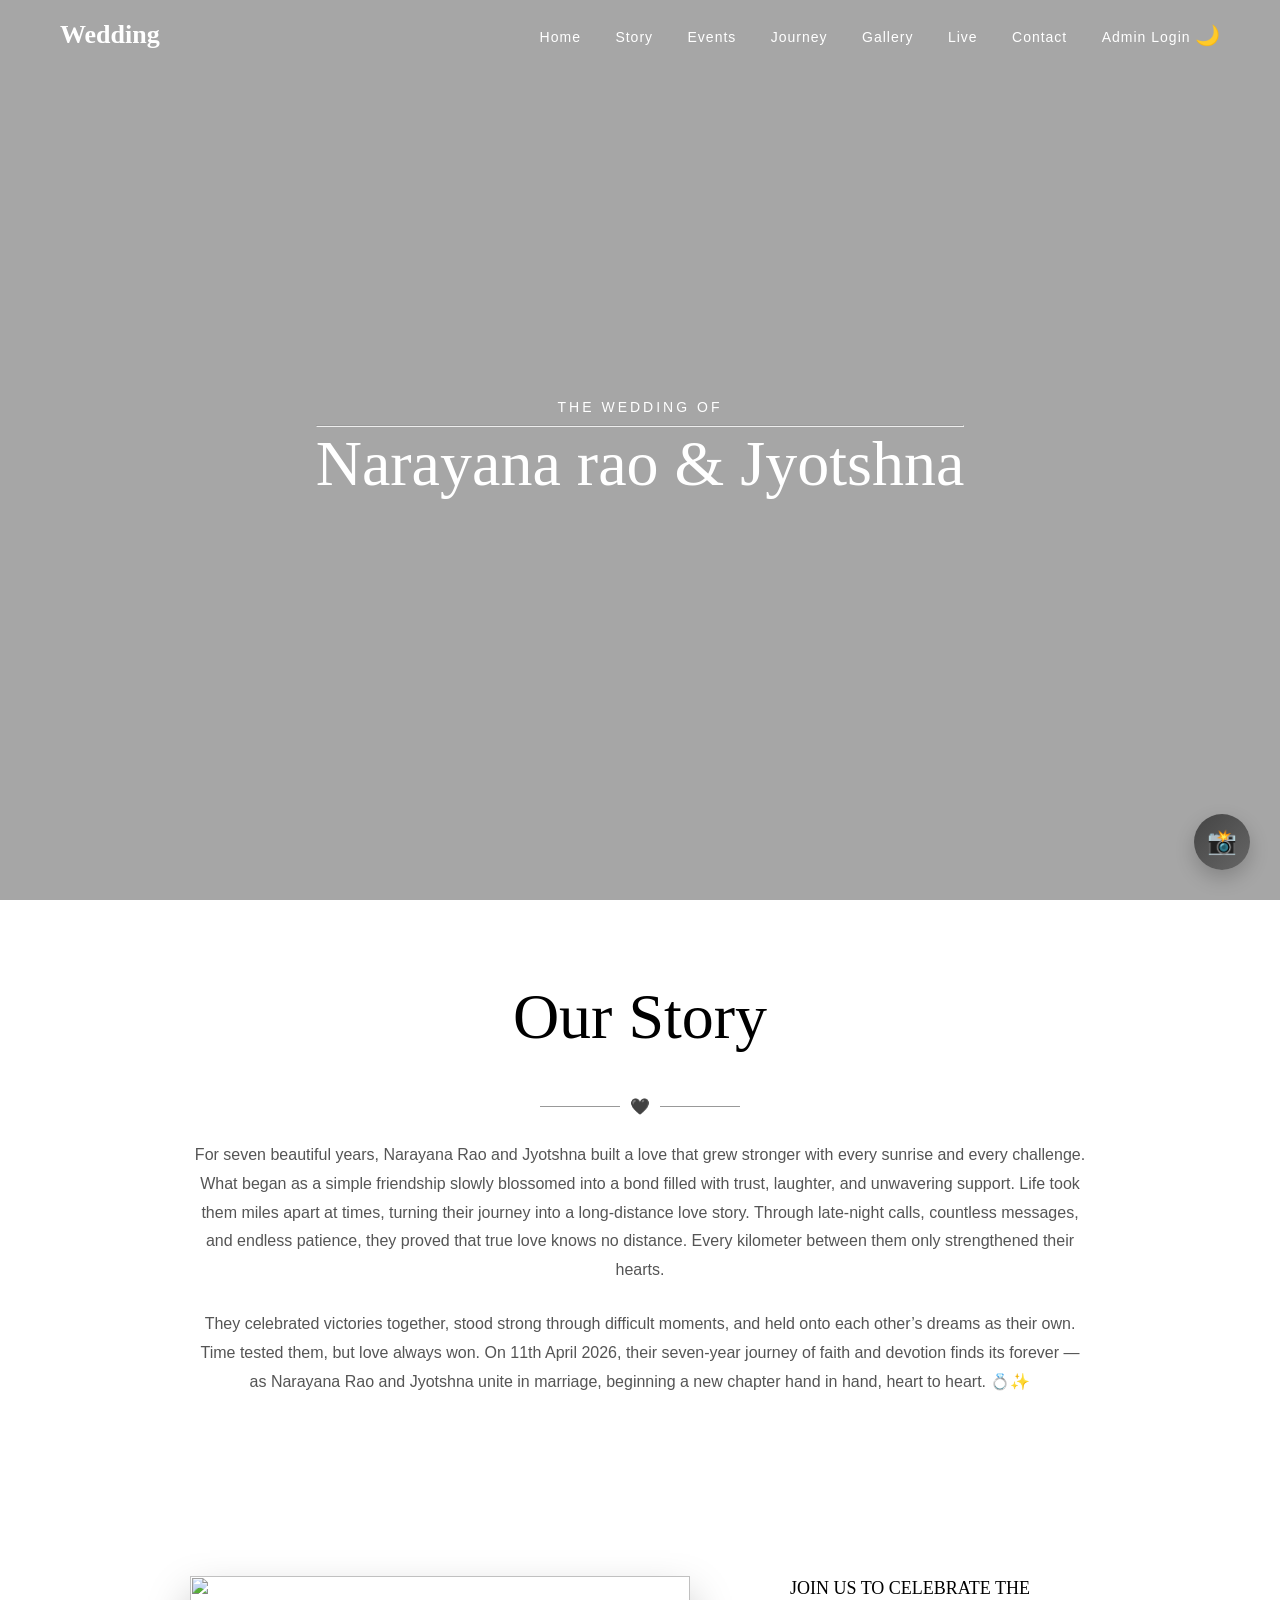
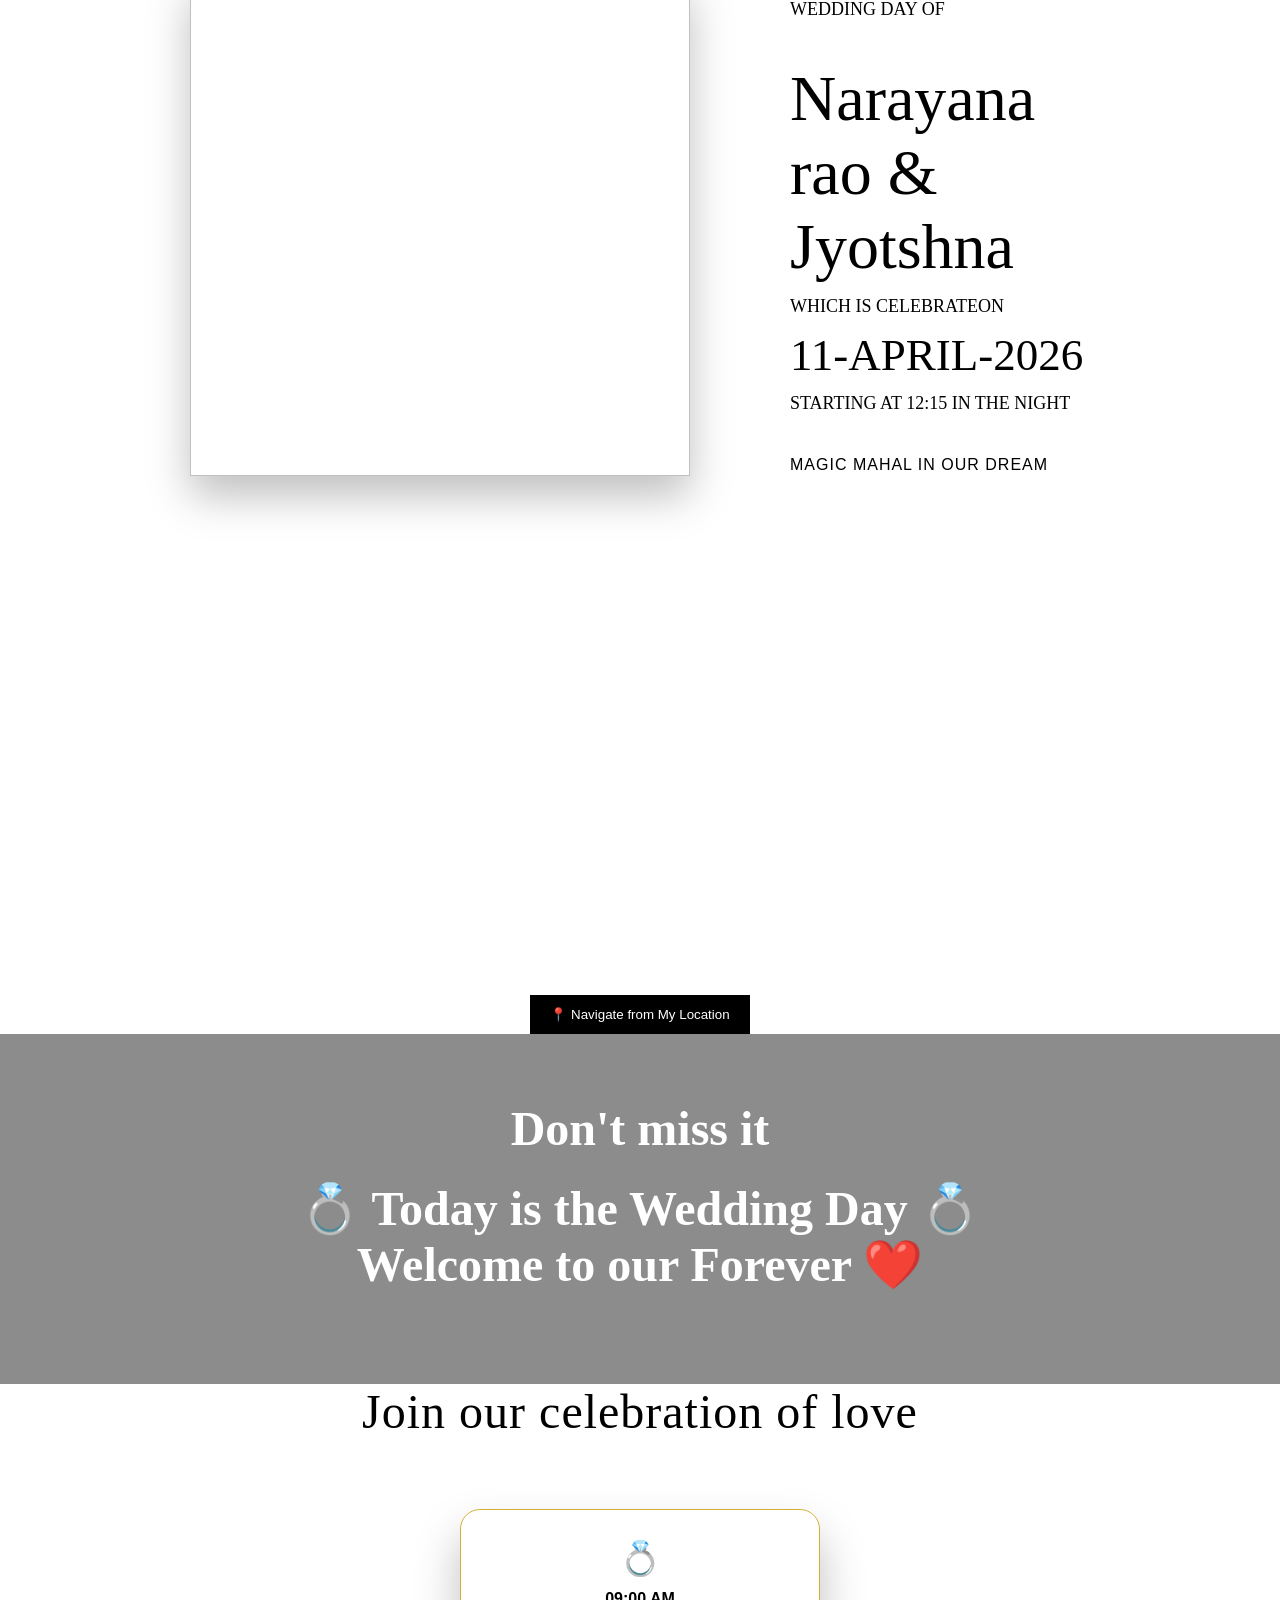
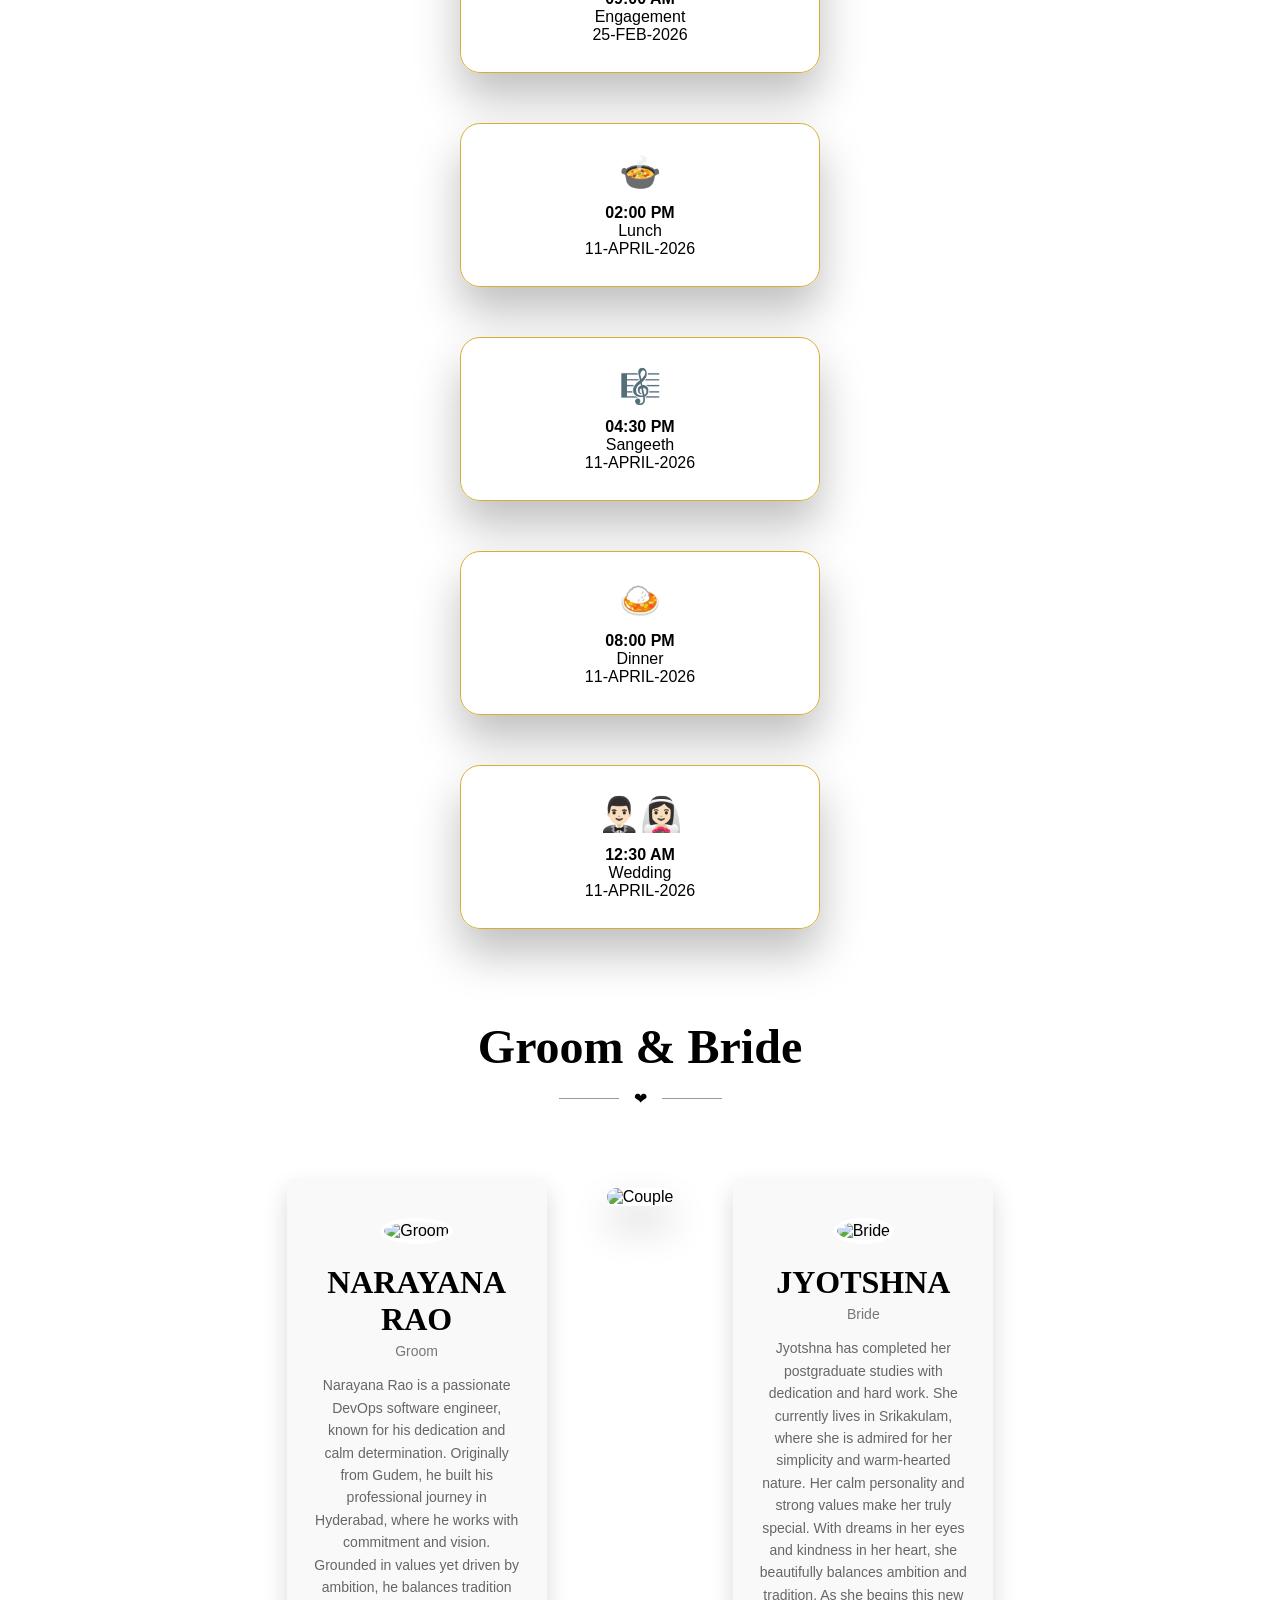
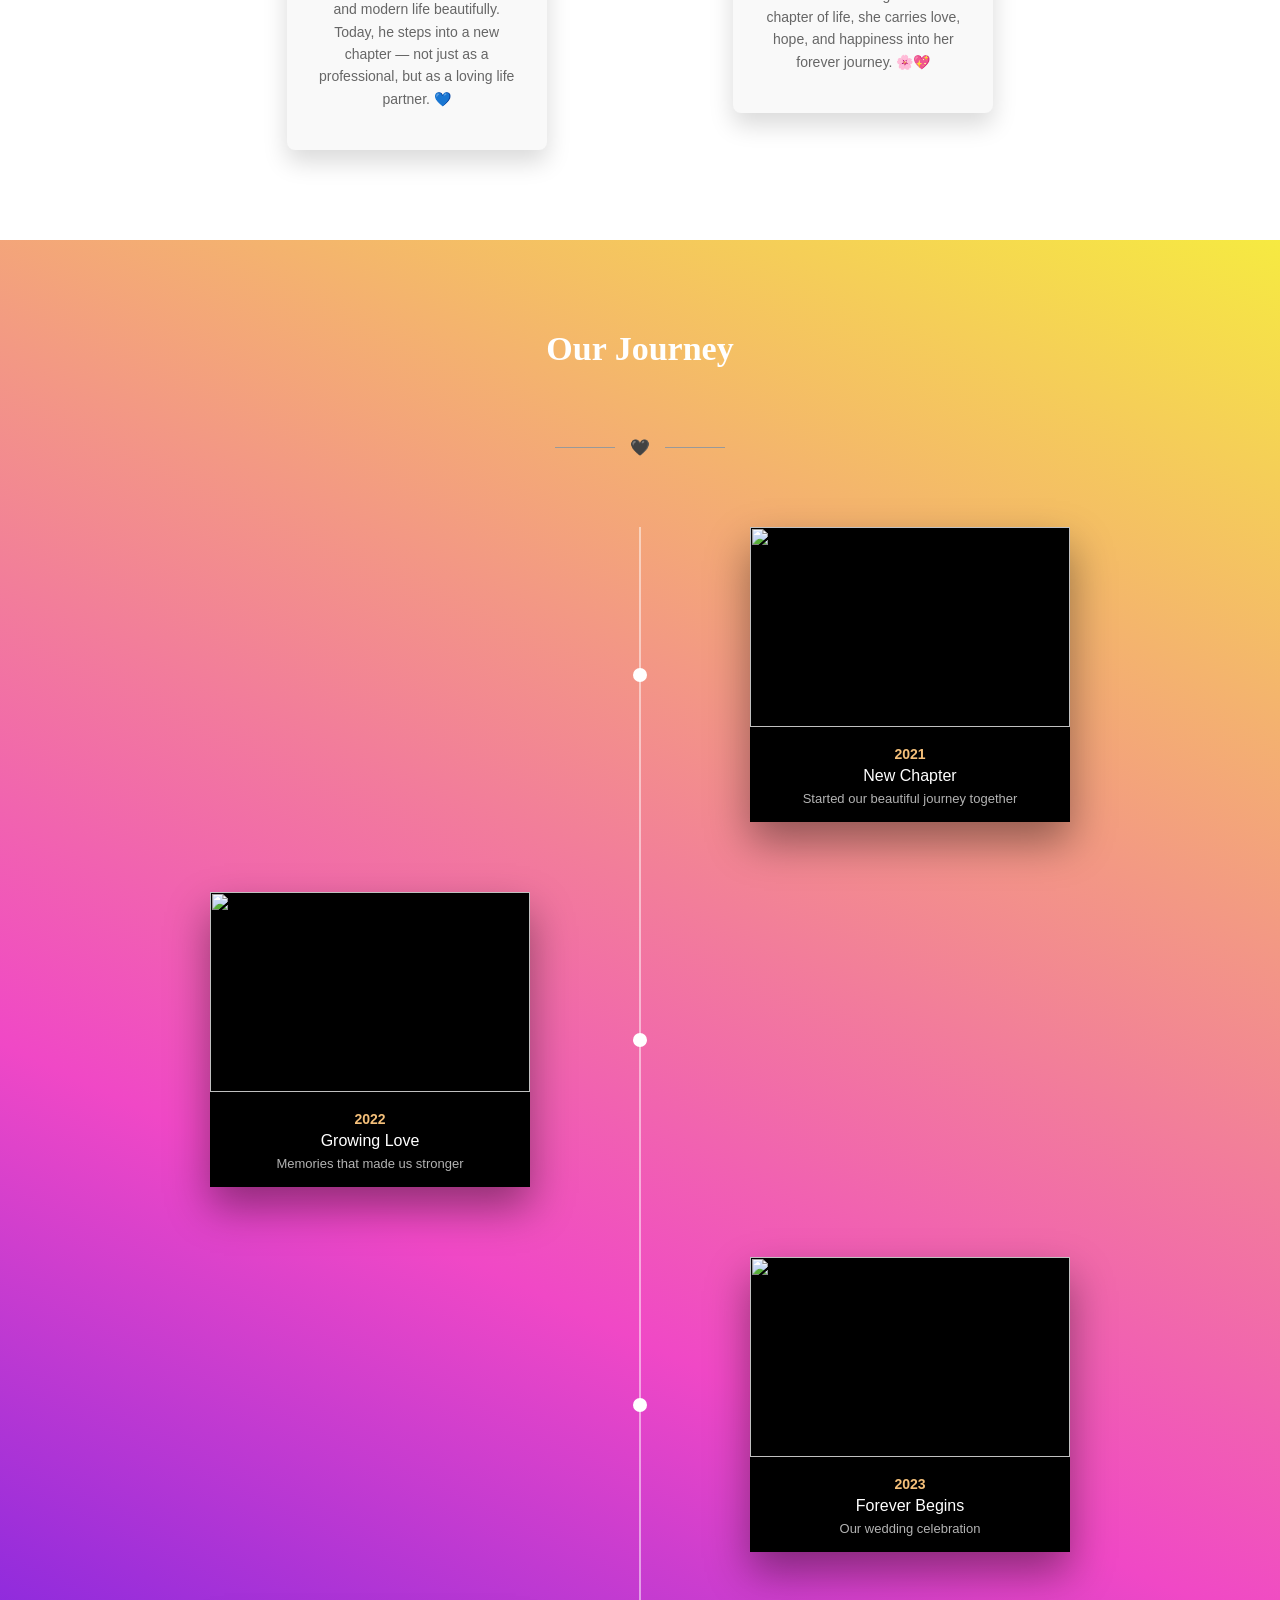
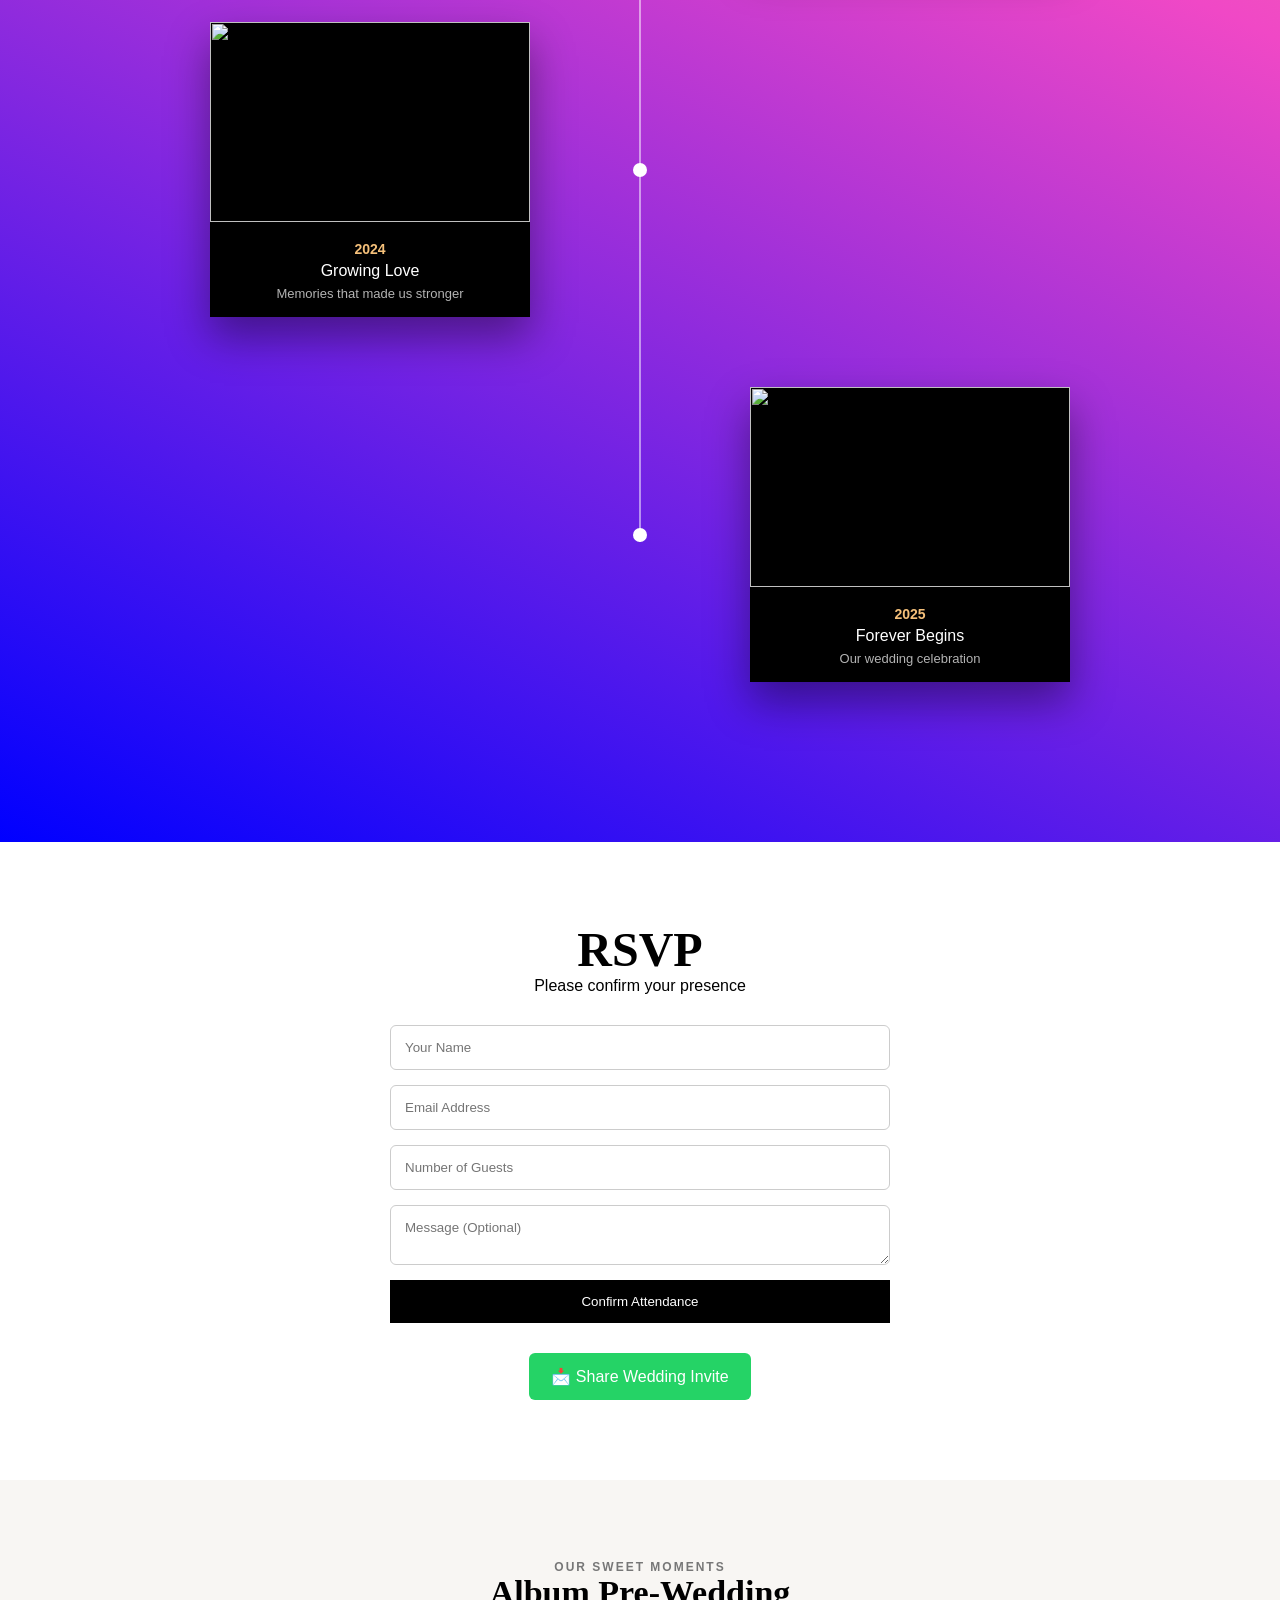
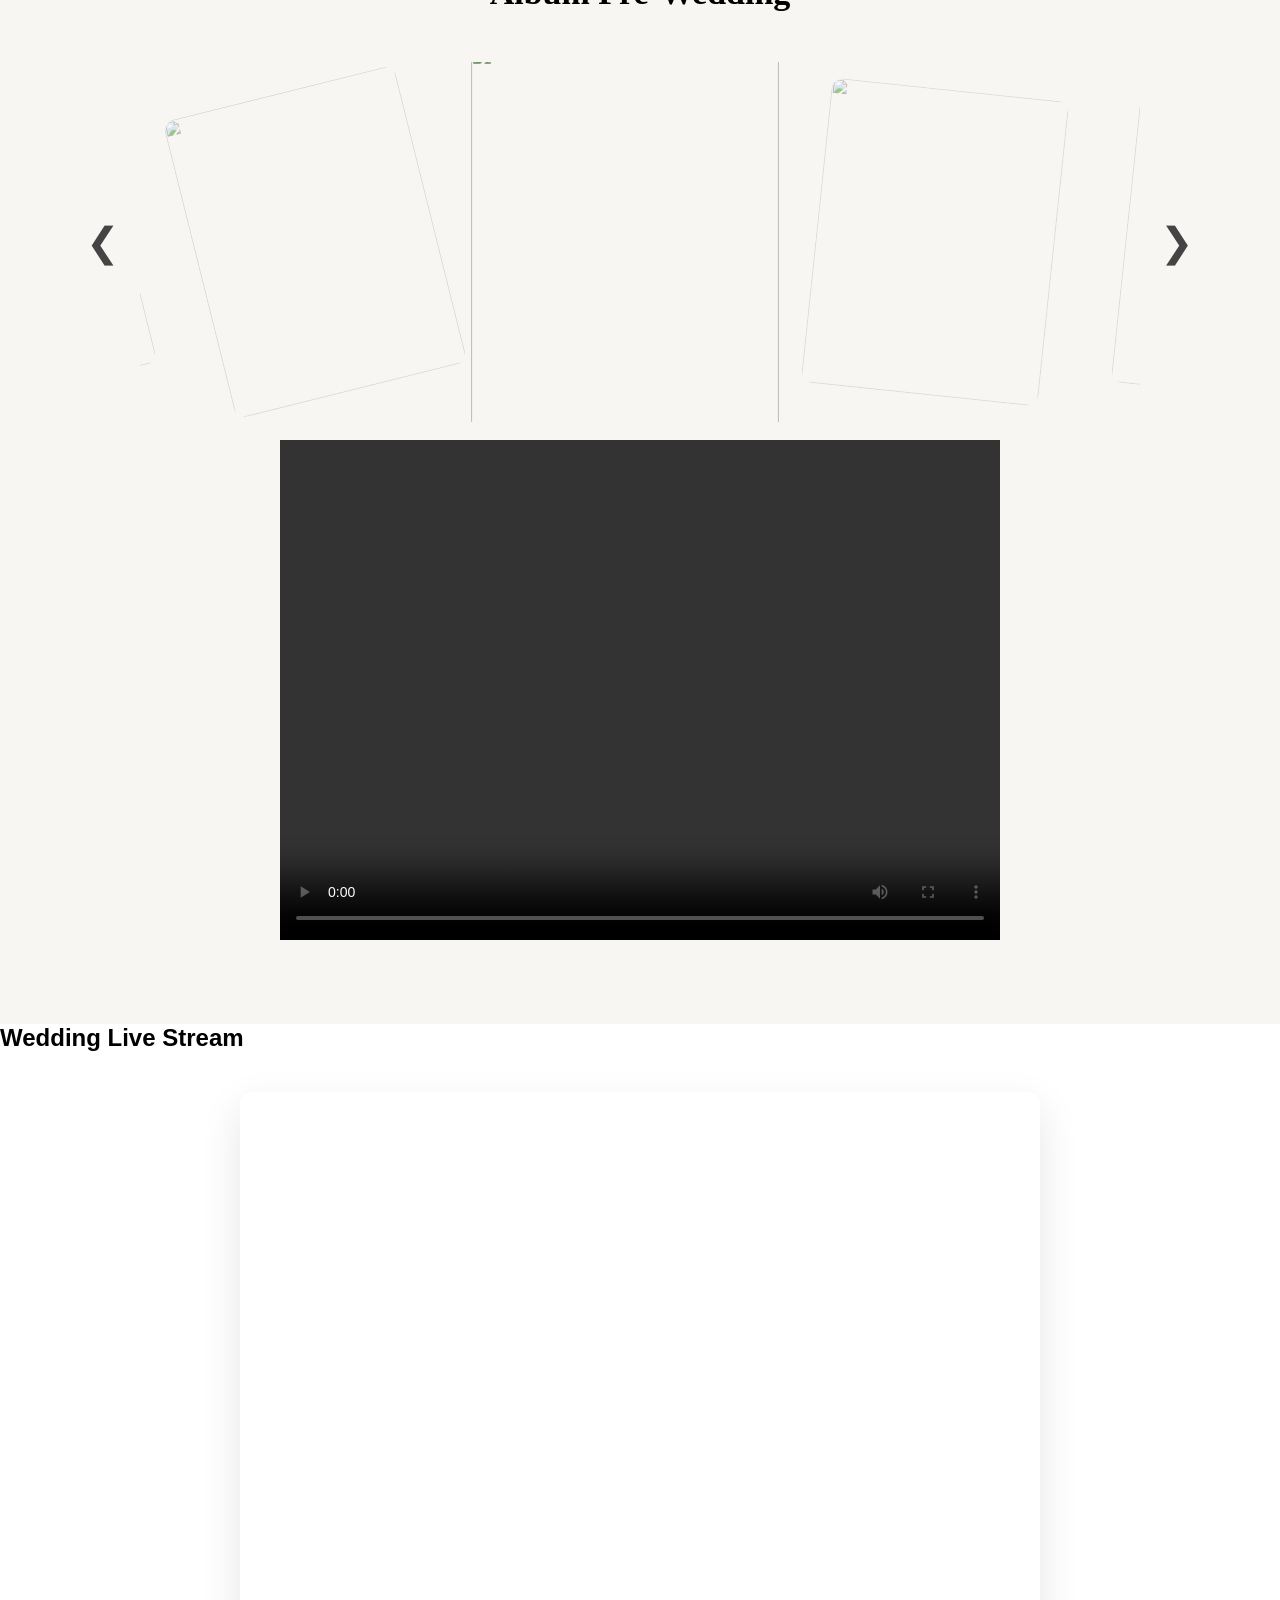
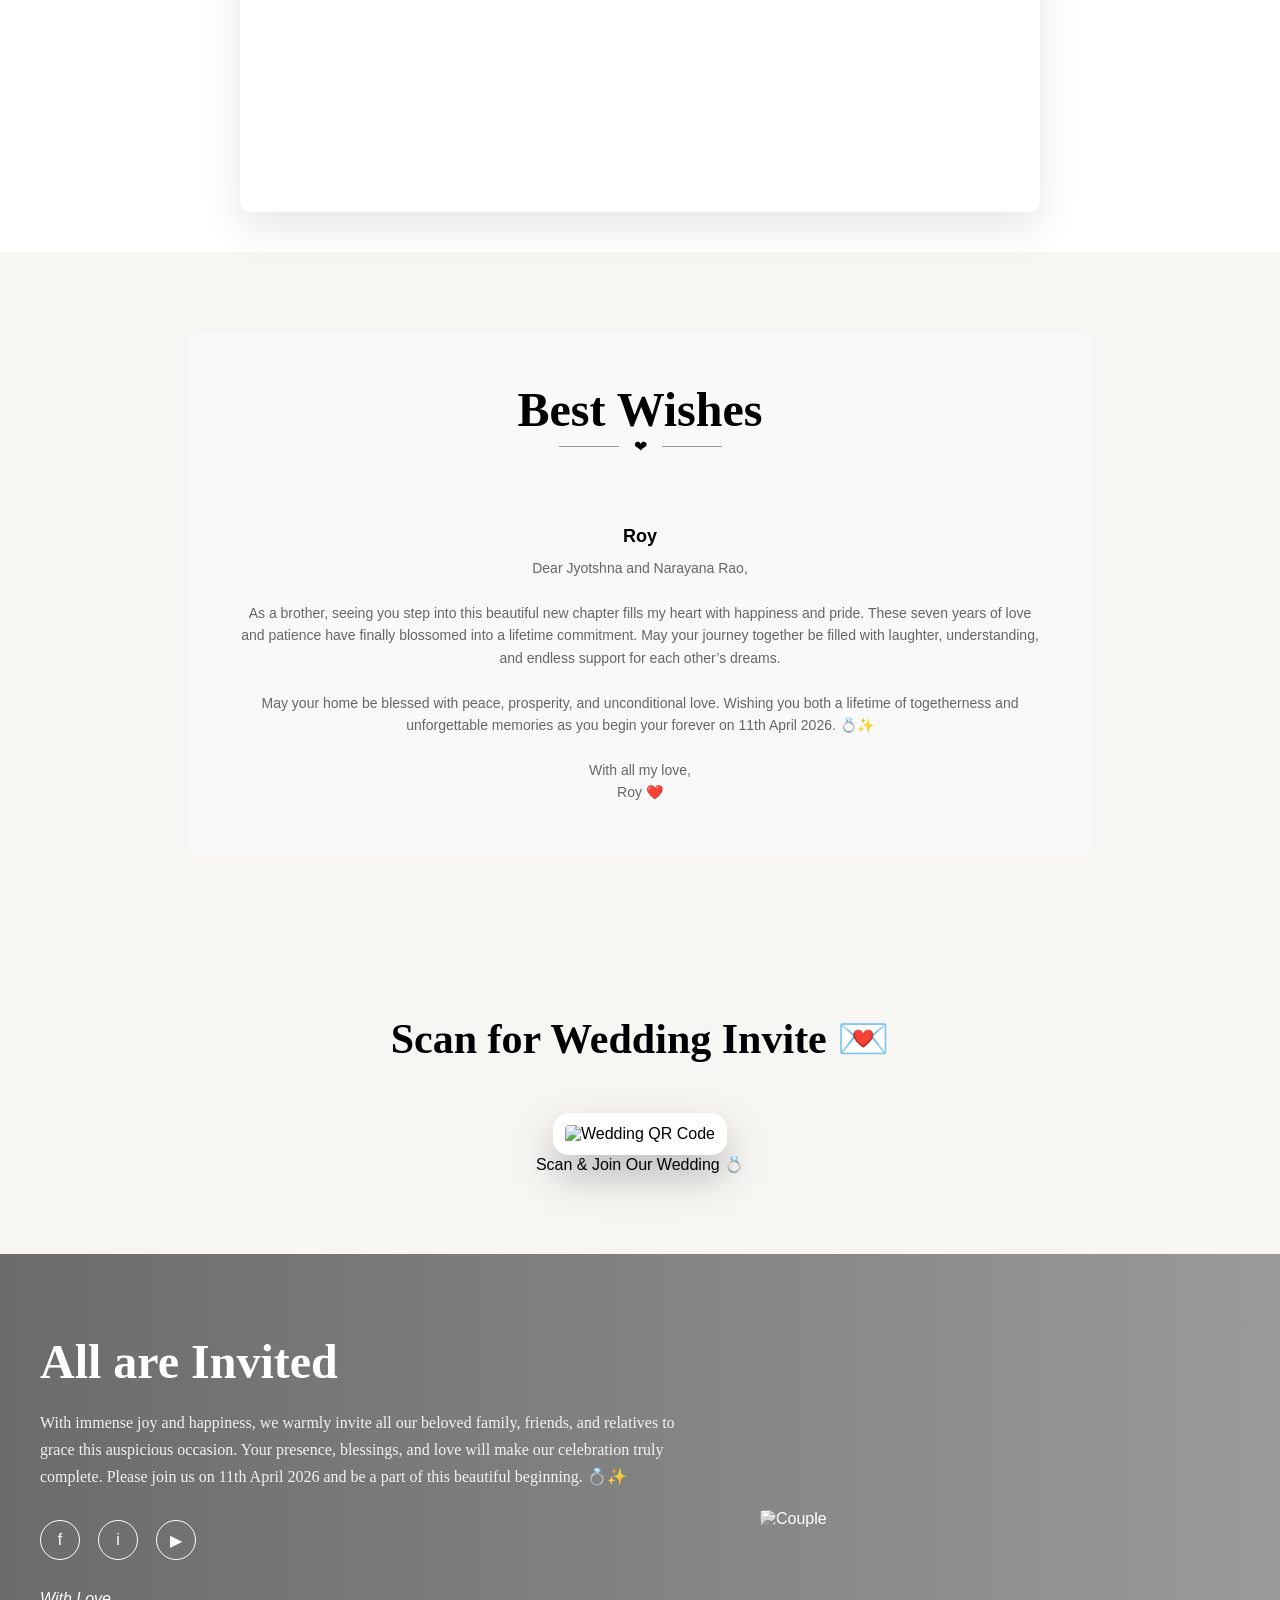
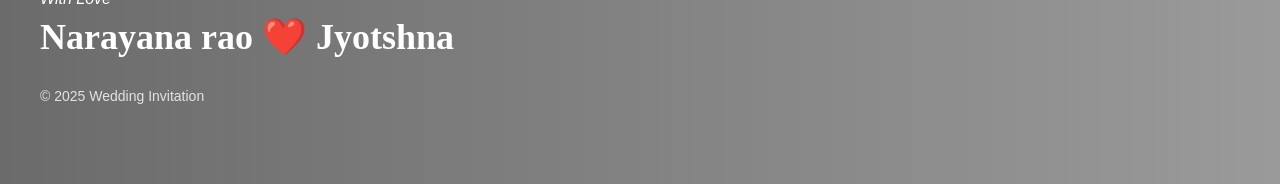
==== commit 2b148dd6: "Add id to gallery video for hide logic" ====
--- a/index.html
+++ b/index.html
@@ -39,12 +39,22 @@
         <br />
         <div class="divider"><span></span> 🖤 <span></span></div>
         <p>
-          Roy met Mama when he least expected love, and from that moment, his
-          world changed. Mama’s smile became Roy’s favorite place to find peace
-          and happiness. Through every challenge, Roy stood by Mama, loving her
-          more with each passing day. Mama taught Roy what true love means —
-          patience, trust, and togetherness. Today, Roy’s heart belongs to Mama,
-          and their story begins a forever journey together. 💍✨
+          For seven beautiful years, Narayana Rao and Jyotshna built a love that
+          grew stronger with every sunrise and every challenge. What began as a
+          simple friendship slowly blossomed into a bond filled with trust,
+          laughter, and unwavering support. Life took them miles apart at times,
+          turning their journey into a long-distance love story. Through
+          late-night calls, countless messages, and endless patience, they
+          proved that true love knows no distance. Every kilometer between them
+          only strengthened their hearts.
+        </p>
+        <p>
+          They celebrated victories together, stood strong through difficult
+          moments, and held onto each other’s dreams as their own. Time tested
+          them, but love always won. On 11th April 2026, their seven-year
+          journey of faith and devotion finds its forever — as Narayana Rao and
+          Jyotshna unite in marriage, beginning a new chapter hand in hand,
+          heart to heart. 💍✨
         </p>
       </div>
     </section>
@@ -65,7 +75,11 @@
     <!--map-->
     <section class="map">
       <iframe
-        src="https://www.google.com/maps?q=VUDA%20Kalyana%20Mandapam%20Visakhapatnam&output=embed"
+        src="https://www.google.com/maps?q=8WW6%2B4MV,+Srikakulam,+Gudem,+Andhra+Pradesh+532484,+India&z=19&output=embed"
+        width="100%"
+        height="450"
+        style="border: 0"
+        allowfullscreen=""
         loading="lazy"
       >
       </iframe>
@@ -121,7 +135,10 @@
             <!-- POPUP -->
             <div class="card-popup">
               <h5>Lunch</h5>
-              <p>dalrice, birayani, pulihora, gurthivankai, panner, frycurry, curd, 3 veg currys, papadam, 3 types of sweets</p>
+              <p>
+                dalrice, birayani, pulihora, gurthivankai, panner, frycurry,
+                curd, 3 veg currys, papadam, 3 types of sweets
+              </p>
             </div>
           </div>
         </div>
@@ -134,7 +151,10 @@
             <!-- POPUP -->
             <div class="card-popup">
               <h5>Sangeeth</h5>
-              <p>western dancce, classical dance, dj, rap, folk, catwalks, fashion shows, and etc...</p>
+              <p>
+                western dancce, classical dance, dj, rap, folk, catwalks,
+                fashion shows, and etc...
+              </p>
             </div>
           </div>
         </div>
@@ -147,7 +167,10 @@
             <!-- POPUP -->
             <div class="card-popup">
               <h5>Dinner</h5>
-              <p>dalrice, birayani, pulihora, gurthivankai, panner, frycurry, curd, 3 veg currys, papadam, 3 types of sweets</p>
+              <p>
+                dalrice, birayani, pulihora, gurthivankai, panner, frycurry,
+                curd, 3 veg currys, papadam, 3 types of sweets
+              </p>
             </div>
           </div>
         </div>
@@ -160,11 +183,13 @@
             <!-- POPUP -->
             <div class="card-popup">
               <h5>Wedding</h5>
-              <p>gillakarra bellam, talli, talmbralu, 7 steps, arudathi nakshatram, panigrahanam.</p>
-            </div>
-          </div>
-        </div>
-
+              <p>
+                gillakarra bellam, talli, talmbralu, 7 steps, arudathi
+                nakshatram, panigrahanam.
+              </p>
+            </div>
+          </div>
+        </div>
       </div>
     </section>
     <!--couple-->
@@ -178,12 +203,13 @@
           <h3>NARAYANA RAO</h3>
           <small>Groom</small>
           <p>
-            Lorem ipsum dolor sit amet consectetur adipisicing elit. Eveniet
-            pariatur quibusdam voluptas vero. Lorem ipsum dolor sit amet,
-            consectetur adipisicing elit. Minima, nulla aliquam. Recusandae ad
-            officiis tempore error sapiente culpa quisquam corrupti quaerat
-            facere at mollitia illo, excepturi nulla ea molestias ipsa?
-            
+            Narayana Rao is a passionate DevOps software engineer, known for his
+            dedication and calm determination. Originally from Gudem, he built
+            his professional journey in Hyderabad, where he works with
+            commitment and vision. Grounded in values yet driven by ambition, he
+            balances tradition and modern life beautifully. Today, he steps into
+            a new chapter — not just as a professional, but as a loving life
+            partner. 💙
           </p>
         </div>
         <!-- Center Image -->
@@ -196,11 +222,13 @@
           <h3>JYOTSHNA</h3>
           <small>Bride</small>
           <p>
-            Lorem ipsum dolor sit amet consectetur adipisicing elit. Eveniet
-            pariatur quibusdam voluptas vero. Lorem, ipsum dolor sit amet
-            consectetur adipisicing elit. Repellat porro obcaecati pariatur
-            nulla, itaque debitis harum numquam sunt vero deserunt expedita ex
-            ullam consequatur amet quidem laboriosam quibusdam quaerat
+            Jyotshna has completed her postgraduate studies with dedication and
+            hard work. She currently lives in Srikakulam, where she is admired
+            for her simplicity and warm-hearted nature. Her calm personality and
+            strong values make her truly special. With dreams in her eyes and
+            kindness in her heart, she beautifully balances ambition and
+            tradition. As she begins this new chapter of life, she carries love,
+            hope, and happiness into her forever journey. 🌸💖
           </p>
         </div>
       </div>
@@ -277,7 +305,12 @@
       <form id="rsvpForm">
         <input name="name" type="text" placeholder="Your Name" required />
         <input name="email" type="email" placeholder="Email Address" required />
-        <input name="number" type="number" placeholder="Number of Guests" required />
+        <input
+          name="number"
+          type="number"
+          placeholder="Number of Guests"
+          required
+        />
         <textarea name="message" placeholder="Message (Optional)"></textarea>
         <button type="submit">Confirm Attendance</button>
       </form>
@@ -296,64 +329,124 @@
           <div class="pw-slider-track">
             <!-- Repeat for 10 images -->
             <div class="pw-card">
-              <img src="./photos/DSC04908.JPG.jpeg" onclick="openLightbox(this)" />
-            </div>
-            <div class="pw-card">
-              <img src="./photos/DSC04909.JPG.jpeg" onclick="openLightbox(this)" />
-            </div>
-            <div class="pw-card">
-              <img src="./photos/DSC04911.JPG.jpeg" onclick="openLightbox(this)" />
-            </div>
-            <div class="pw-card">
-              <img src="./photos/DSC04918.JPG.jpeg" onclick="openLightbox(this)" />
-            </div>
-            <div class="pw-card">
-              <img src="./photos/DSC04932.JPG.jpeg" onclick="openLightbox(this)" />
-            </div>
-            <div class="pw-card">
-              <img src="./photos/DSC04945.JPG.jpeg" onclick="openLightbox(this)" />
-            </div>
-            <div class="pw-card">
-              <img src="./photos/DSC04948.JPG.jpeg" onclick="openLightbox(this)" />
-            </div>
-            <div class="pw-card">
-              <img src="./photos/DSC04958.JPG.jpeg" onclick="openLightbox(this)" />
-            </div>
-            <div class="pw-card">
-              <img src="./photos/DSC04963.JPG.jpeg" onclick="openLightbox(this)" />
-            </div>
-            <div class="pw-card">
-              <img src="./photos/DSC04967-1.JPG.jpeg" onclick="openLightbox(this)" />
-            </div>
-            <div class="pw-card">
-              <img src="./photos/DSC04985.JPG.jpeg" onclick="openLightbox(this)" />
-            </div>
-            <div class="pw-card">
-              <img src="./photos/DSC04985.JPG.jpeg" onclick="openLightbox(this)" />
-            </div>
-            <div class="pw-card">
-              <img src="./photos/DSC05001.JPG.jpeg" onclick="openLightbox(this)" />
-            </div>
-            <div class="pw-card">
-              <img src="./photos/DSC05006.JPG.jpeg" onclick="openLightbox(this)" />
-            </div>
-            <div class="pw-card">
-              <img src="./photos/DSC05015.JPG.jpeg" onclick="openLightbox(this)" />
-            </div>
-            <div class="pw-card">
-              <img src="./photos/DSC05016.JPG.jpeg" onclick="openLightbox(this)" />
-            </div>
-            <div class="pw-card">
-              <img src="./photos/DSC04958.JPG.jpeg" onclick="openLightbox(this)" />
-            </div>
-            <div class="pw-card">
-              <img src="./photos/DSC04911.JPG.jpeg" onclick="openLightbox(this)" />
-            </div>
-            <div class="pw-card">
-              <img src="./photos/DSC04967-1.JPG.jpeg" onclick="openLightbox(this)" />
-            </div>
-            <div class="pw-card">
-              <img src="./photos/DSC05006.JPG.jpeg" onclick="openLightbox(this)" />
+              <img
+                src="./photos/DSC04908.JPG.jpeg"
+                onclick="openLightbox(this)"
+              />
+            </div>
+            <div class="pw-card">
+              <img
+                src="./photos/DSC04909.JPG.jpeg"
+                onclick="openLightbox(this)"
+              />
+            </div>
+            <div class="pw-card">
+              <img
+                src="./photos/DSC04911.JPG.jpeg"
+                onclick="openLightbox(this)"
+              />
+            </div>
+            <div class="pw-card">
+              <img
+                src="./photos/DSC04918.JPG.jpeg"
+                onclick="openLightbox(this)"
+              />
+            </div>
+            <div class="pw-card">
+              <img
+                src="./photos/DSC04932.JPG.jpeg"
+                onclick="openLightbox(this)"
+              />
+            </div>
+            <div class="pw-card">
+              <img
+                src="./photos/DSC04945.JPG.jpeg"
+                onclick="openLightbox(this)"
+              />
+            </div>
+            <div class="pw-card">
+              <img
+                src="./photos/DSC04948.JPG.jpeg"
+                onclick="openLightbox(this)"
+              />
+            </div>
+            <div class="pw-card">
+              <img
+                src="./photos/DSC04958.JPG.jpeg"
+                onclick="openLightbox(this)"
+              />
+            </div>
+            <div class="pw-card">
+              <img
+                src="./photos/DSC04963.JPG.jpeg"
+                onclick="openLightbox(this)"
+              />
+            </div>
+            <div class="pw-card">
+              <img
+                src="./photos/DSC04967-1.JPG.jpeg"
+                onclick="openLightbox(this)"
+              />
+            </div>
+            <div class="pw-card">
+              <img
+                src="./photos/DSC04985.JPG.jpeg"
+                onclick="openLightbox(this)"
+              />
+            </div>
+            <div class="pw-card">
+              <img
+                src="./photos/DSC04985.JPG.jpeg"
+                onclick="openLightbox(this)"
+              />
+            </div>
+            <div class="pw-card">
+              <img
+                src="./photos/DSC05001.JPG.jpeg"
+                onclick="openLightbox(this)"
+              />
+            </div>
+            <div class="pw-card">
+              <img
+                src="./photos/DSC05006.JPG.jpeg"
+                onclick="openLightbox(this)"
+              />
+            </div>
+            <div class="pw-card">
+              <img
+                src="./photos/DSC05015.JPG.jpeg"
+                onclick="openLightbox(this)"
+              />
+            </div>
+            <div class="pw-card">
+              <img
+                src="./photos/DSC05016.JPG.jpeg"
+                onclick="openLightbox(this)"
+              />
+            </div>
+            <div class="pw-card">
+              <img
+                src="./photos/DSC04958.JPG.jpeg"
+                onclick="openLightbox(this)"
+              />
+            </div>
+            <div class="pw-card">
+              <img
+                src="./photos/DSC04911.JPG.jpeg"
+                onclick="openLightbox(this)"
+              />
+            </div>
+            <div class="pw-card">
+              <img
+                src="./photos/DSC04967-1.JPG.jpeg"
+                onclick="openLightbox(this)"
+              />
+            </div>
+            <div class="pw-card">
+              <img
+                src="./photos/DSC05006.JPG.jpeg"
+                onclick="openLightbox(this)"
+              />
             </div>
           </div>
         </div>
@@ -363,7 +456,7 @@
       <br />
       <div class="videos">
         <!-- add your own video file named video.mp4 in the root or update the src below -->
-        <video src="video.mp4" controls>
+        <video id="galleryVideo" src="video.mp4" controls>
           Your browser does not support the video tag.
         </video>
       </div>
@@ -374,10 +467,17 @@
       <div class="video-container">
         <!-- replace STREAM_ID with your actual YouTube live stream ID -->
         <iframe
-          src="https://www.youtube.com/embed/STREAM_ID"
+          src="https://www.youtube.com/live/vMsNQnNgVxc?si=xzCf_re1y7pEehX8"
           title="YouTube live stream"
           frameborder="0"
-          allow="accelerometer; autoplay; clipboard-write; encrypted-media; gyroscope; picture-in-picture"
+          allow="
+            accelerometer;
+            autoplay;
+            clipboard-write;
+            encrypted-media;
+            gyroscope;
+            picture-in-picture;
+          "
           allowfullscreen
         ></iframe>
       </div>
@@ -391,14 +491,20 @@
         <div>
           <h3>Roy</h3>
           <p>
-            Lorem ipsum dolor sit amet consectetur adipisicing elit. Quod
-            aliquam dolorum optio obcaecati aliquid accusantium earum? Sapiente
-            architecto vitae nesciunt officia cum consequuntur ab reprehenderit
-            alias dignissimos exercitationem, aperiam illum. Lorem ipsum, dolor
-            sit amet consectetur adipisicing elit. Fugiat nihil, eligendi est in
-            molestias mollitia sunt dolore voluptate, vitae blanditiis laborum
-            voluptates quas? Optio blanditiis iste cum molestias labore
-            possimus!
+            Dear Jyotshna and Narayana Rao,<br /><br />
+
+            As a brother, seeing you step into this beautiful new chapter fills
+            my heart with happiness and pride. These seven years of love and
+            patience have finally blossomed into a lifetime commitment. May your
+            journey together be filled with laughter, understanding, and endless
+            support for each other’s dreams.<br /><br />
+
+            May your home be blessed with peace, prosperity, and unconditional
+            love. Wishing you both a lifetime of togetherness and unforgettable
+            memories as you begin your forever on 11th April 2026. 💍✨<br /><br />
+
+            With all my love,<br />
+            Roy ❤️
           </p>
         </div>
       </div>
@@ -423,10 +529,11 @@
           <h2 class="footer-title">All are Invited</h2>
 
           <p class="footer-message">
-            "Lorem ipsum dolor sit amet consectetur adipisicing elit. Odit amet
-            neque dolor excepturi, consectetur saepe hic possimus iusto sequi
-            dolorem aut? Voluptatum dolorem at placeat ullam dolorem itaque
-            incidunt dolor"
+            With immense joy and happiness, we warmly invite all our beloved
+            family, friends, and relatives to grace this auspicious occasion.
+            Your presence, blessings, and love will make our celebration truly
+            complete. Please join us on 11th April 2026 and be a part of this
+            beautiful beginning. 💍✨
           </p>
           <div class="footer-social">
             <a href="https://www.facebook.com/hruday.kalluri/">f</a>
@@ -434,7 +541,7 @@
             <a href="https://www.youtube.com/HrudayDevRoy/">▶</a>
           </div>
           <p class="footer-love">With Love</p>
-          <h3 class="footer-names">Roy & Mama</h3>
+          <h3 class="footer-names">Narayana rao ❤️ Jyotshna</h3>
           <p class="footer-copy">© 2025 Wedding Invitation</p>
         </div>
         <!-- RIGHT IMAGE -->
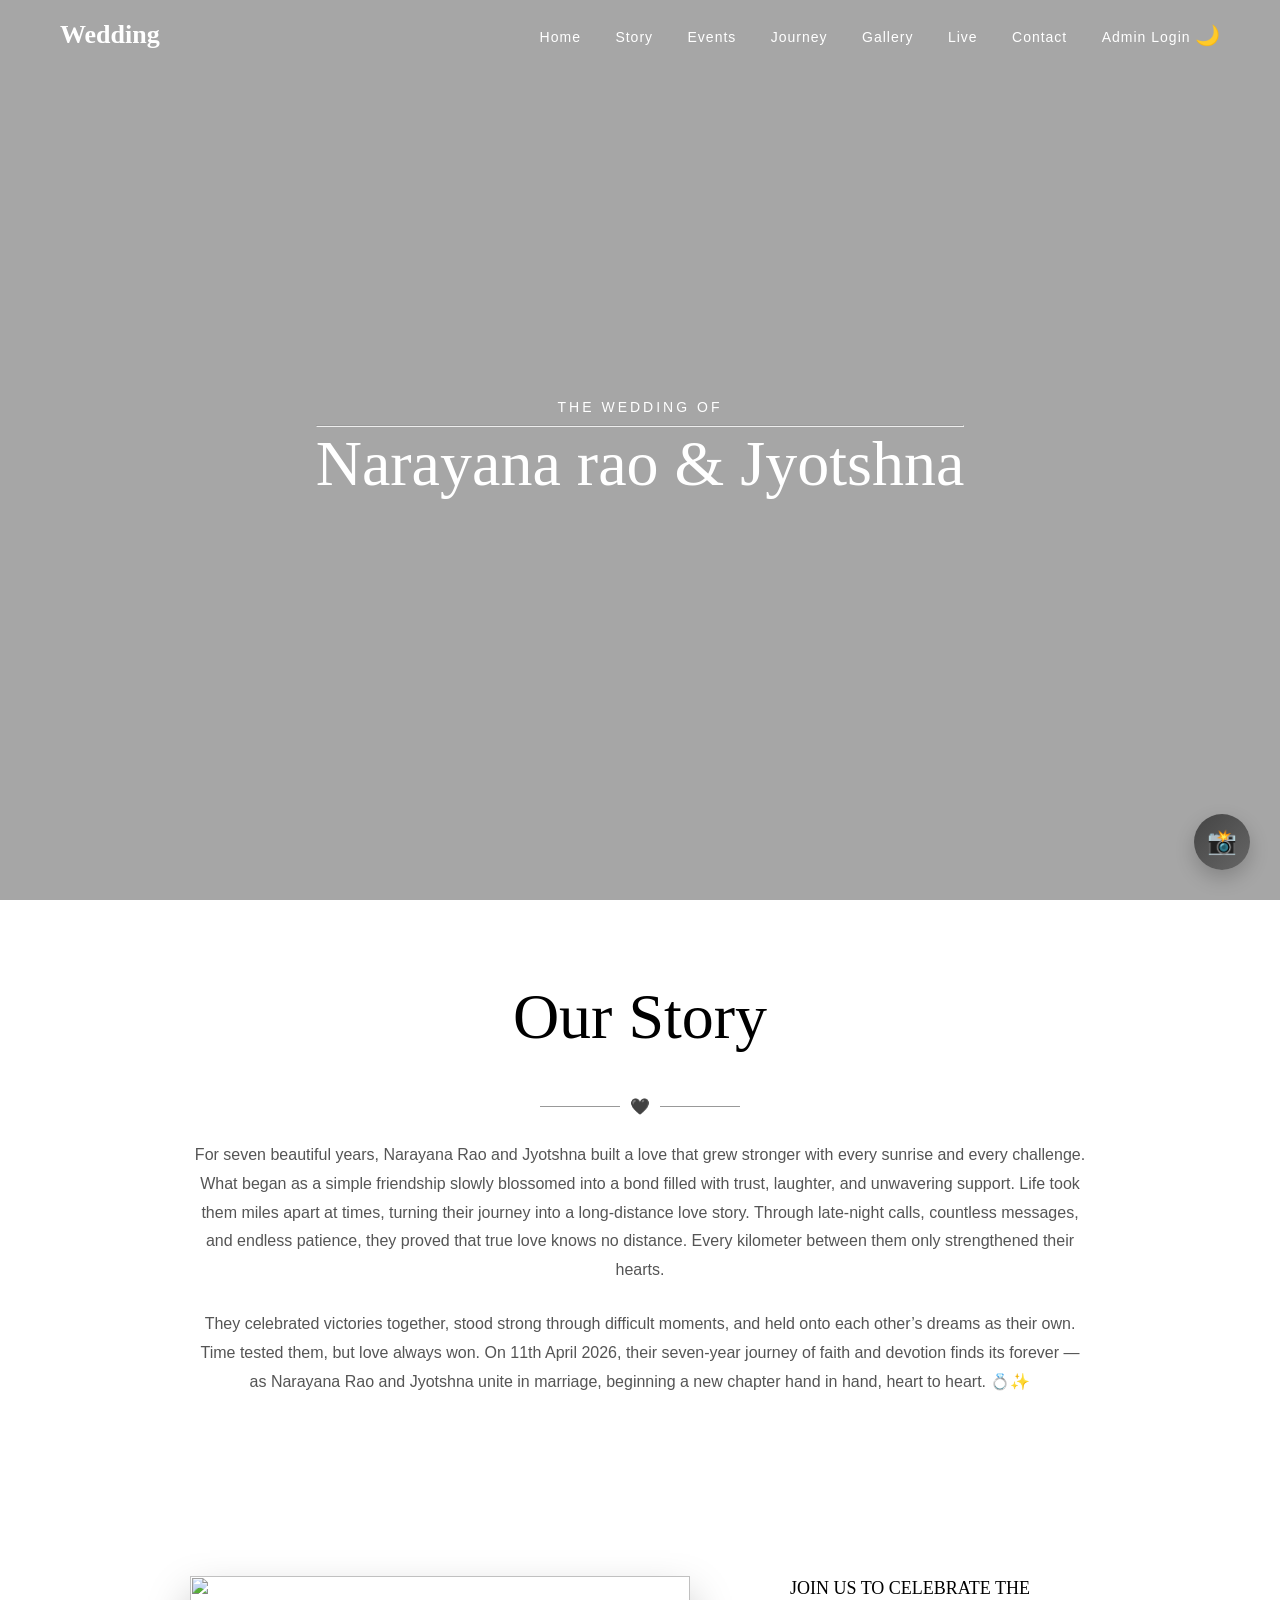
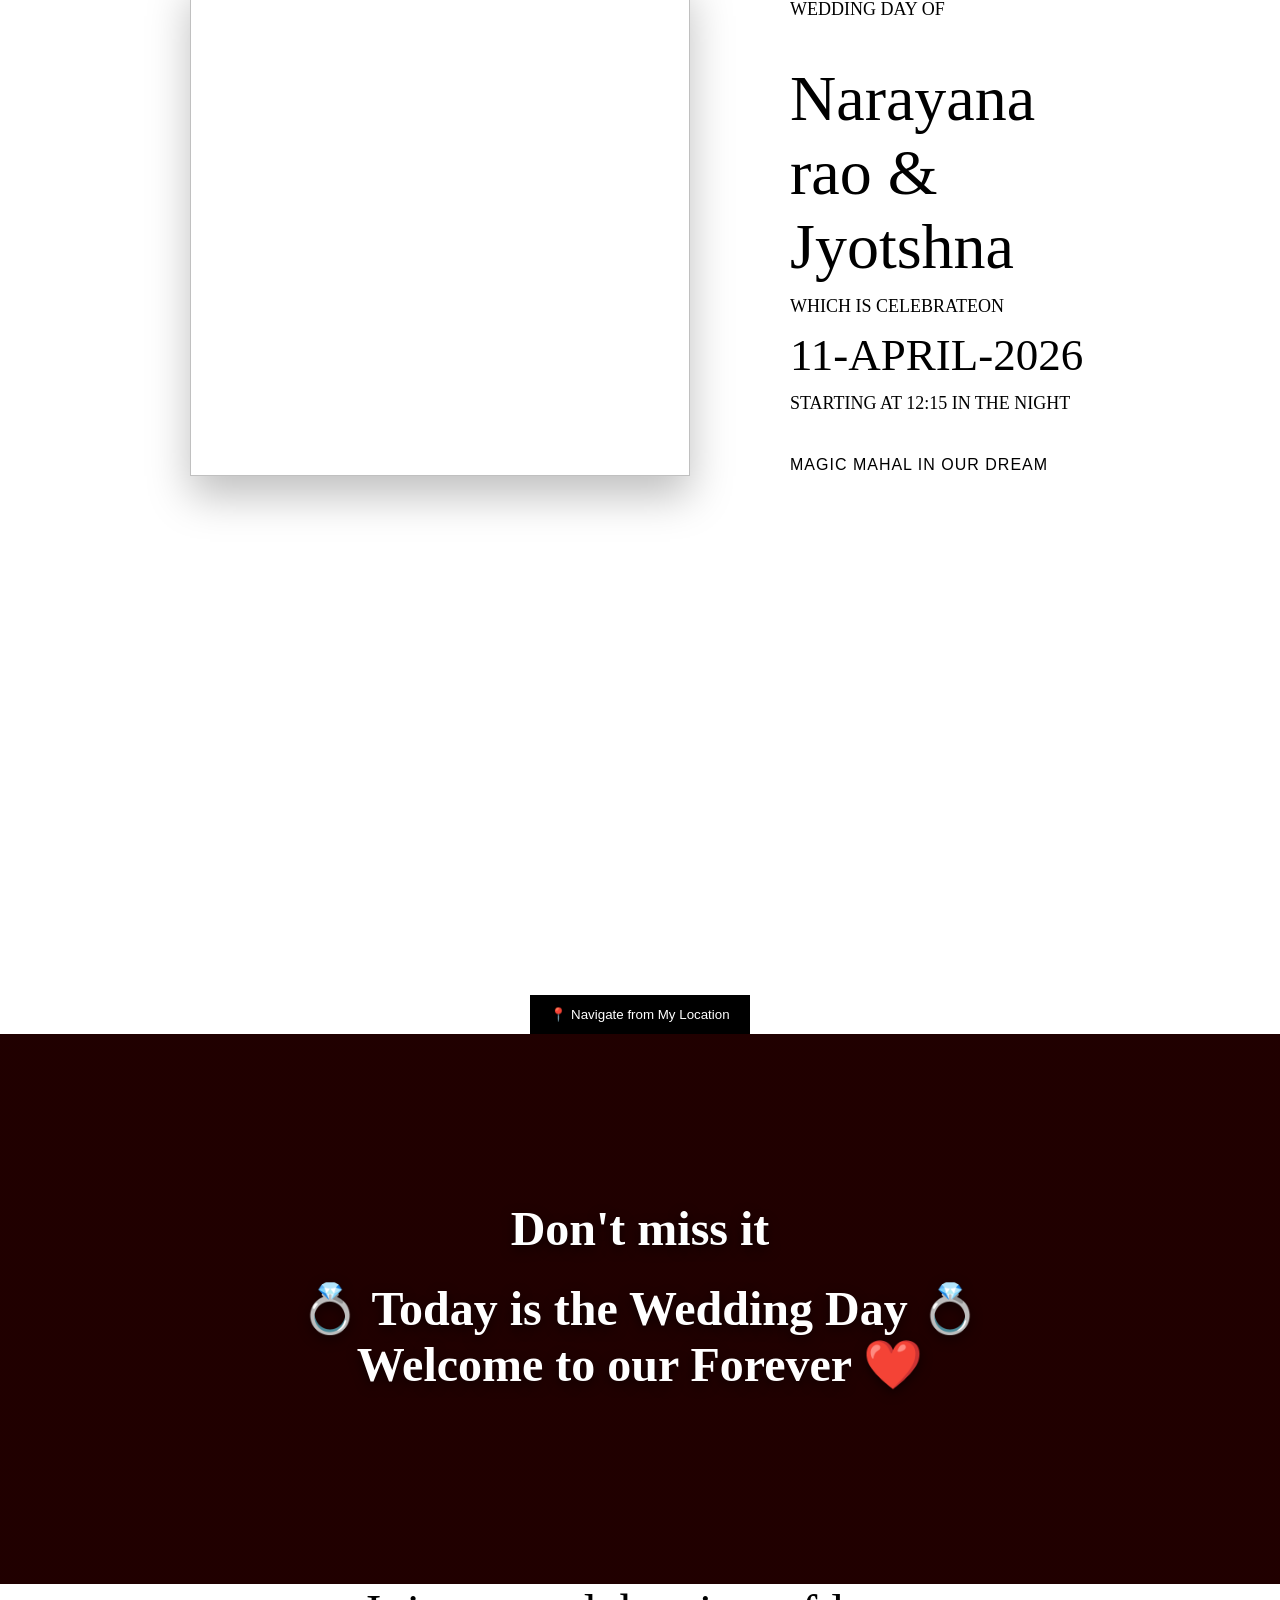
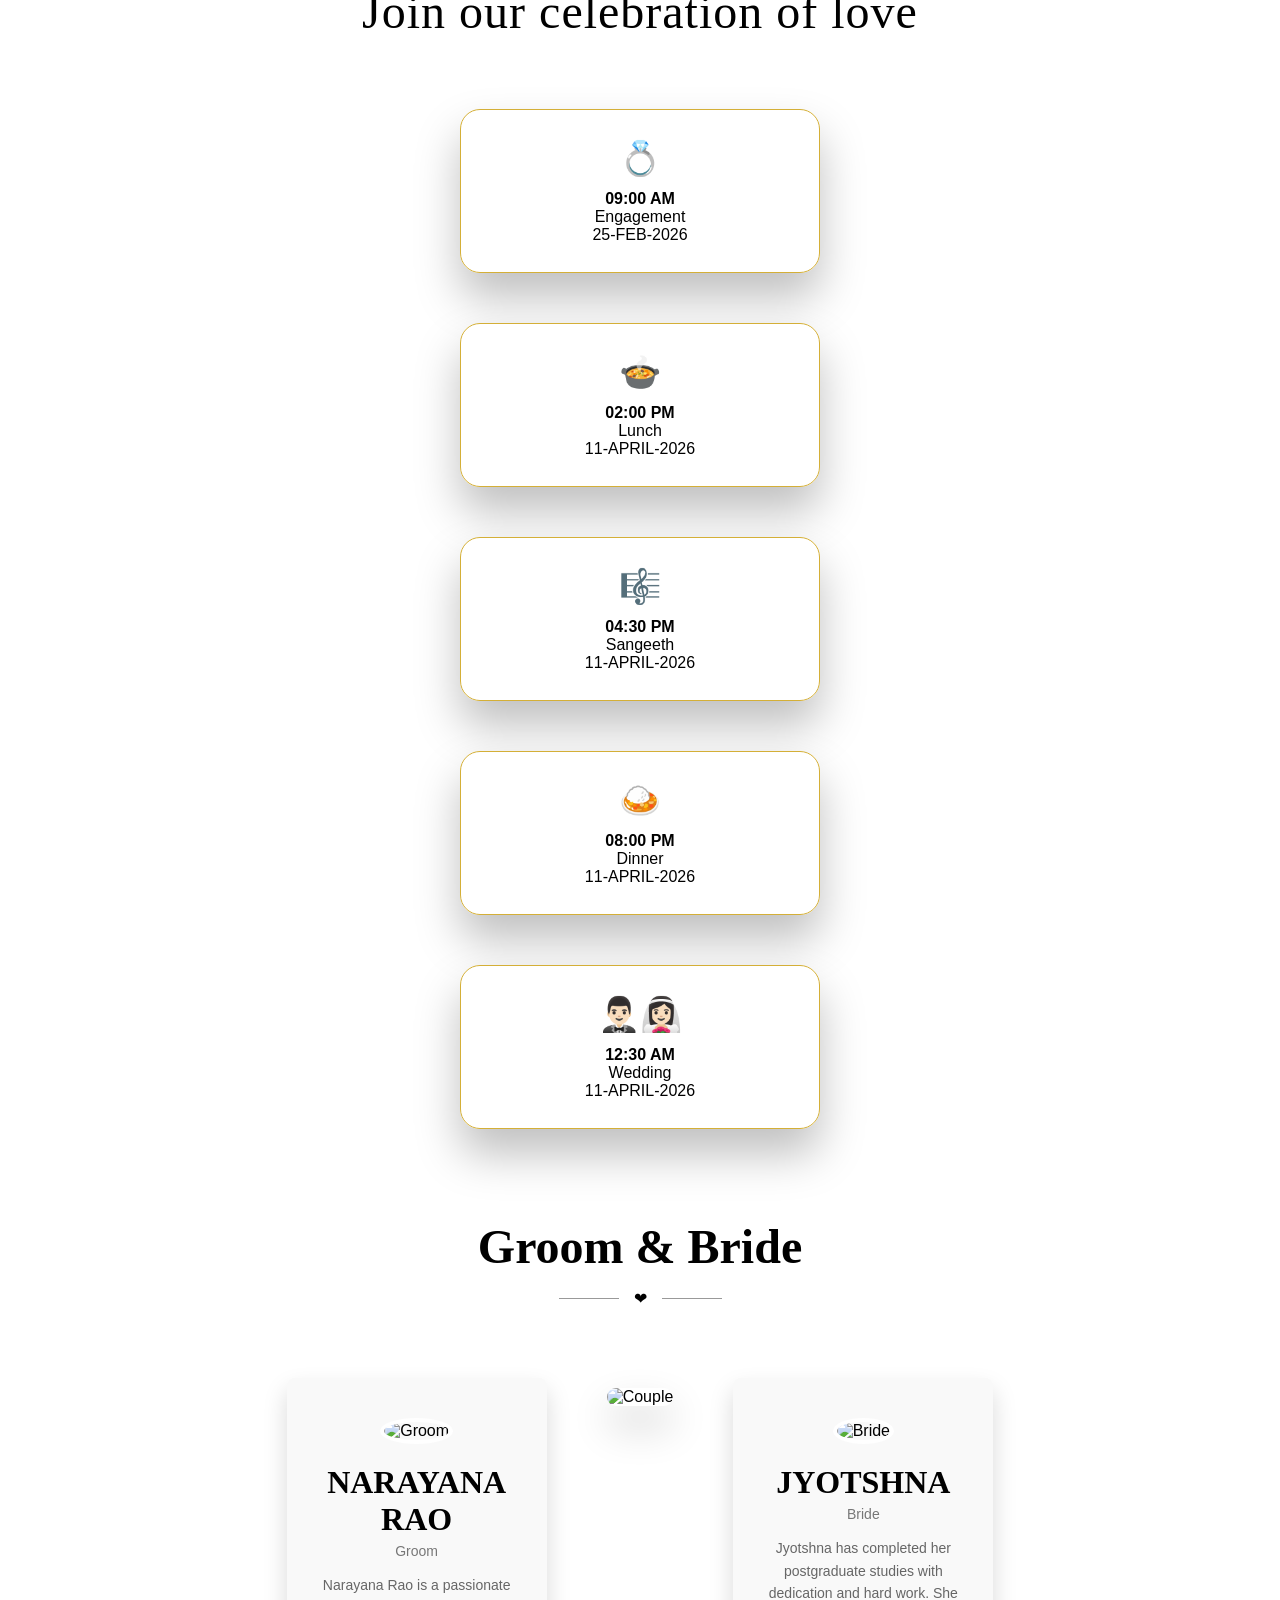
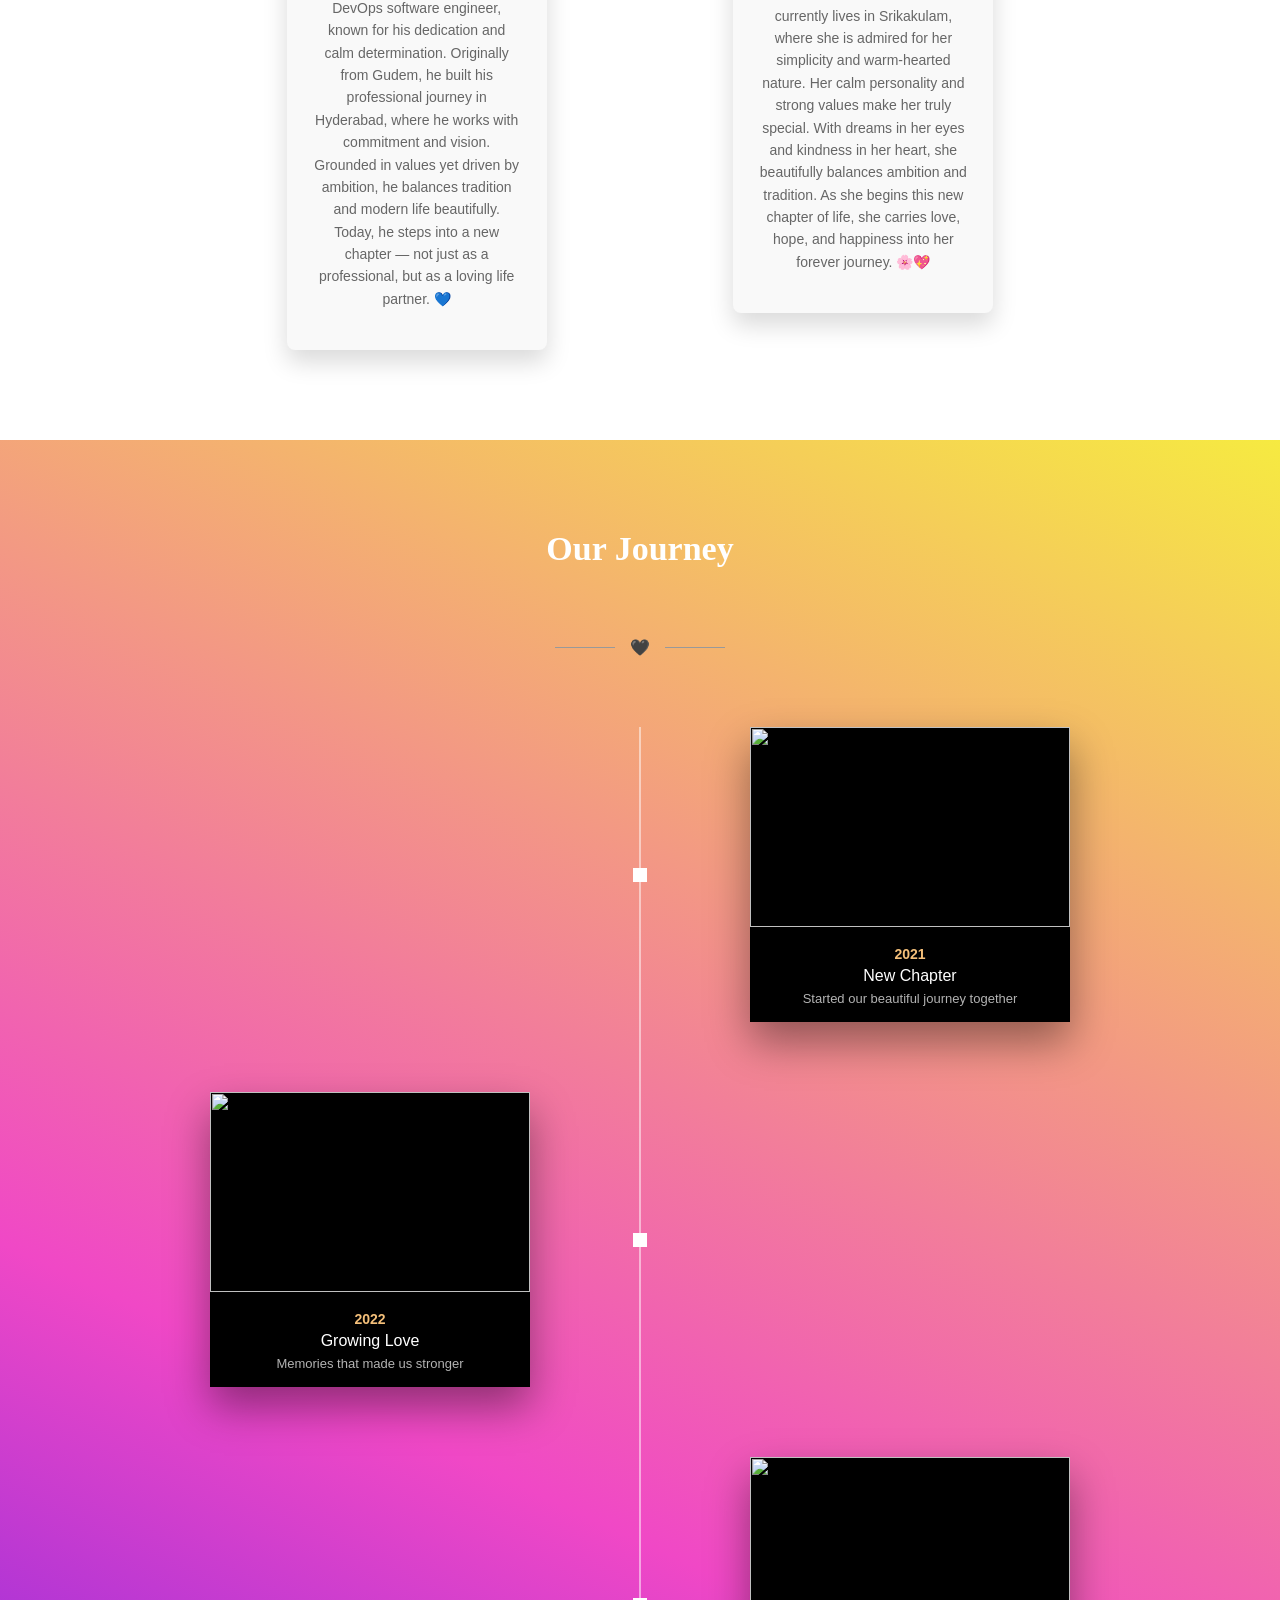
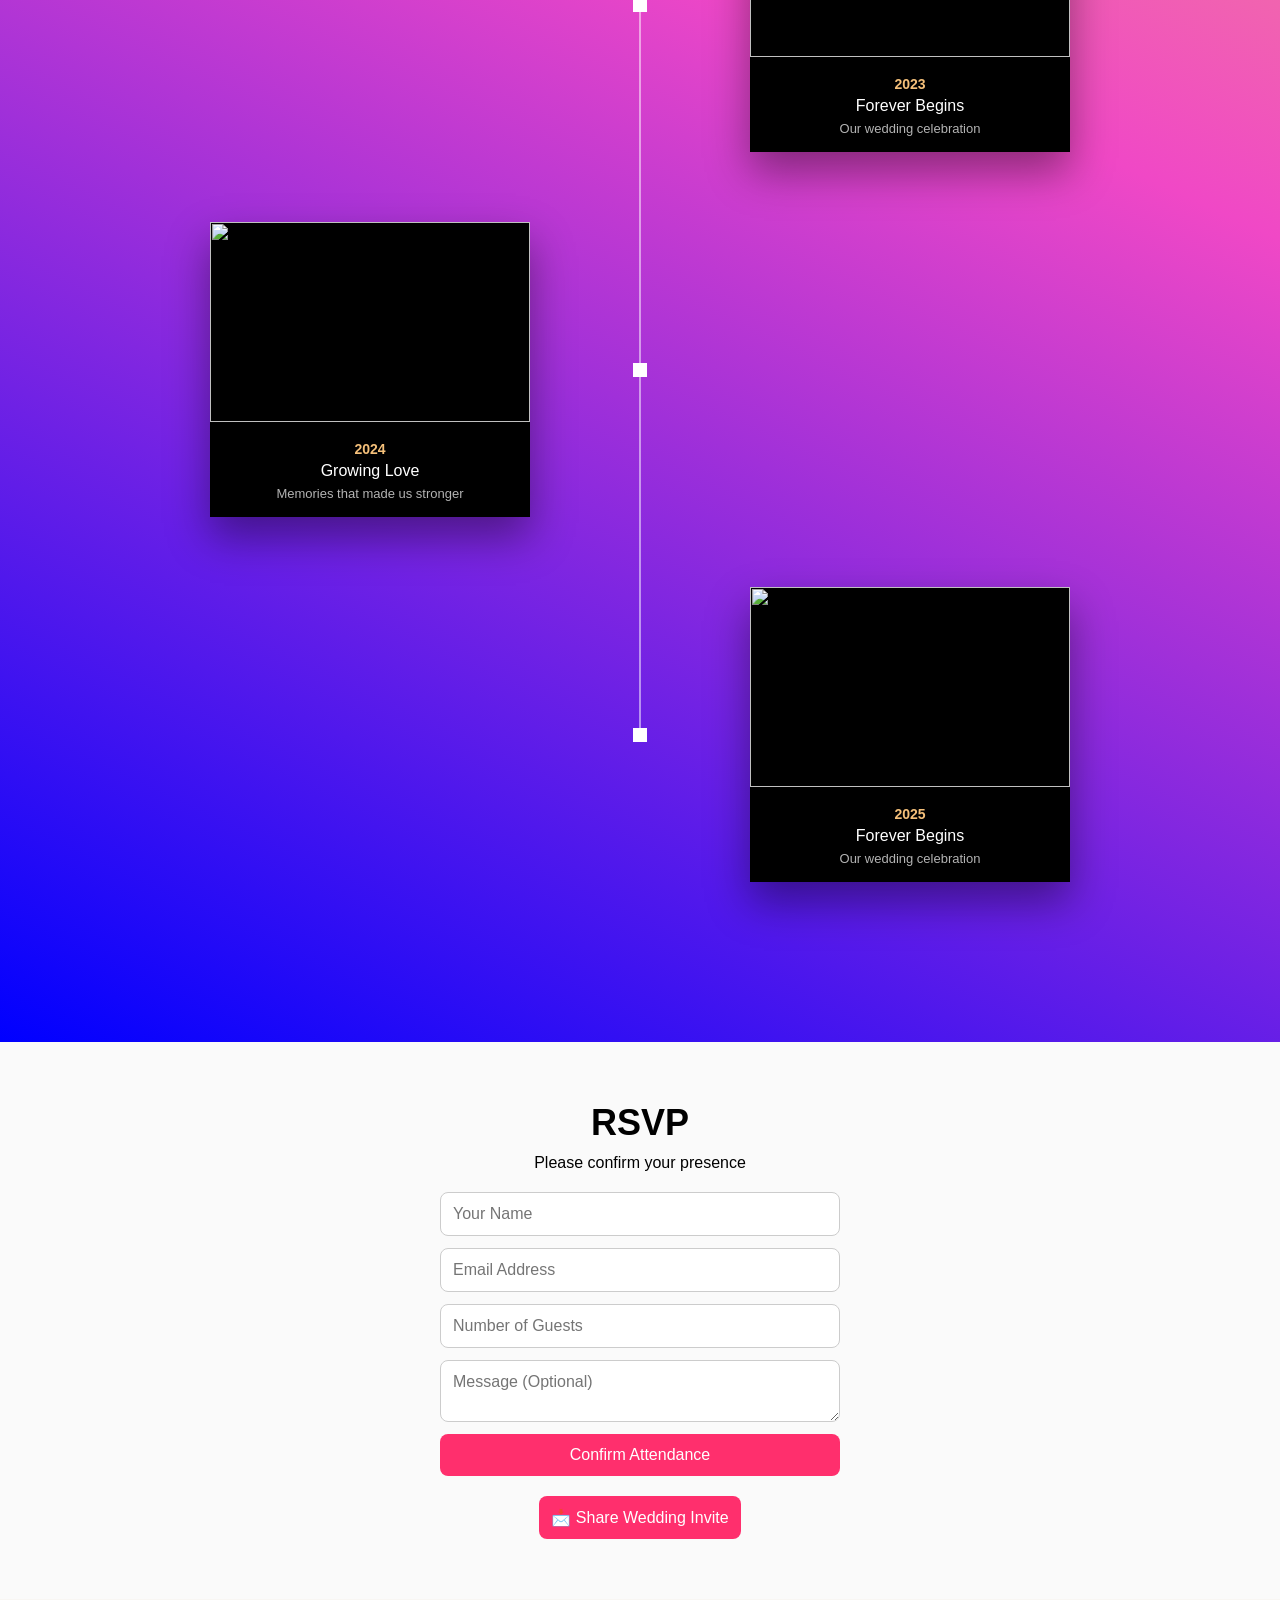
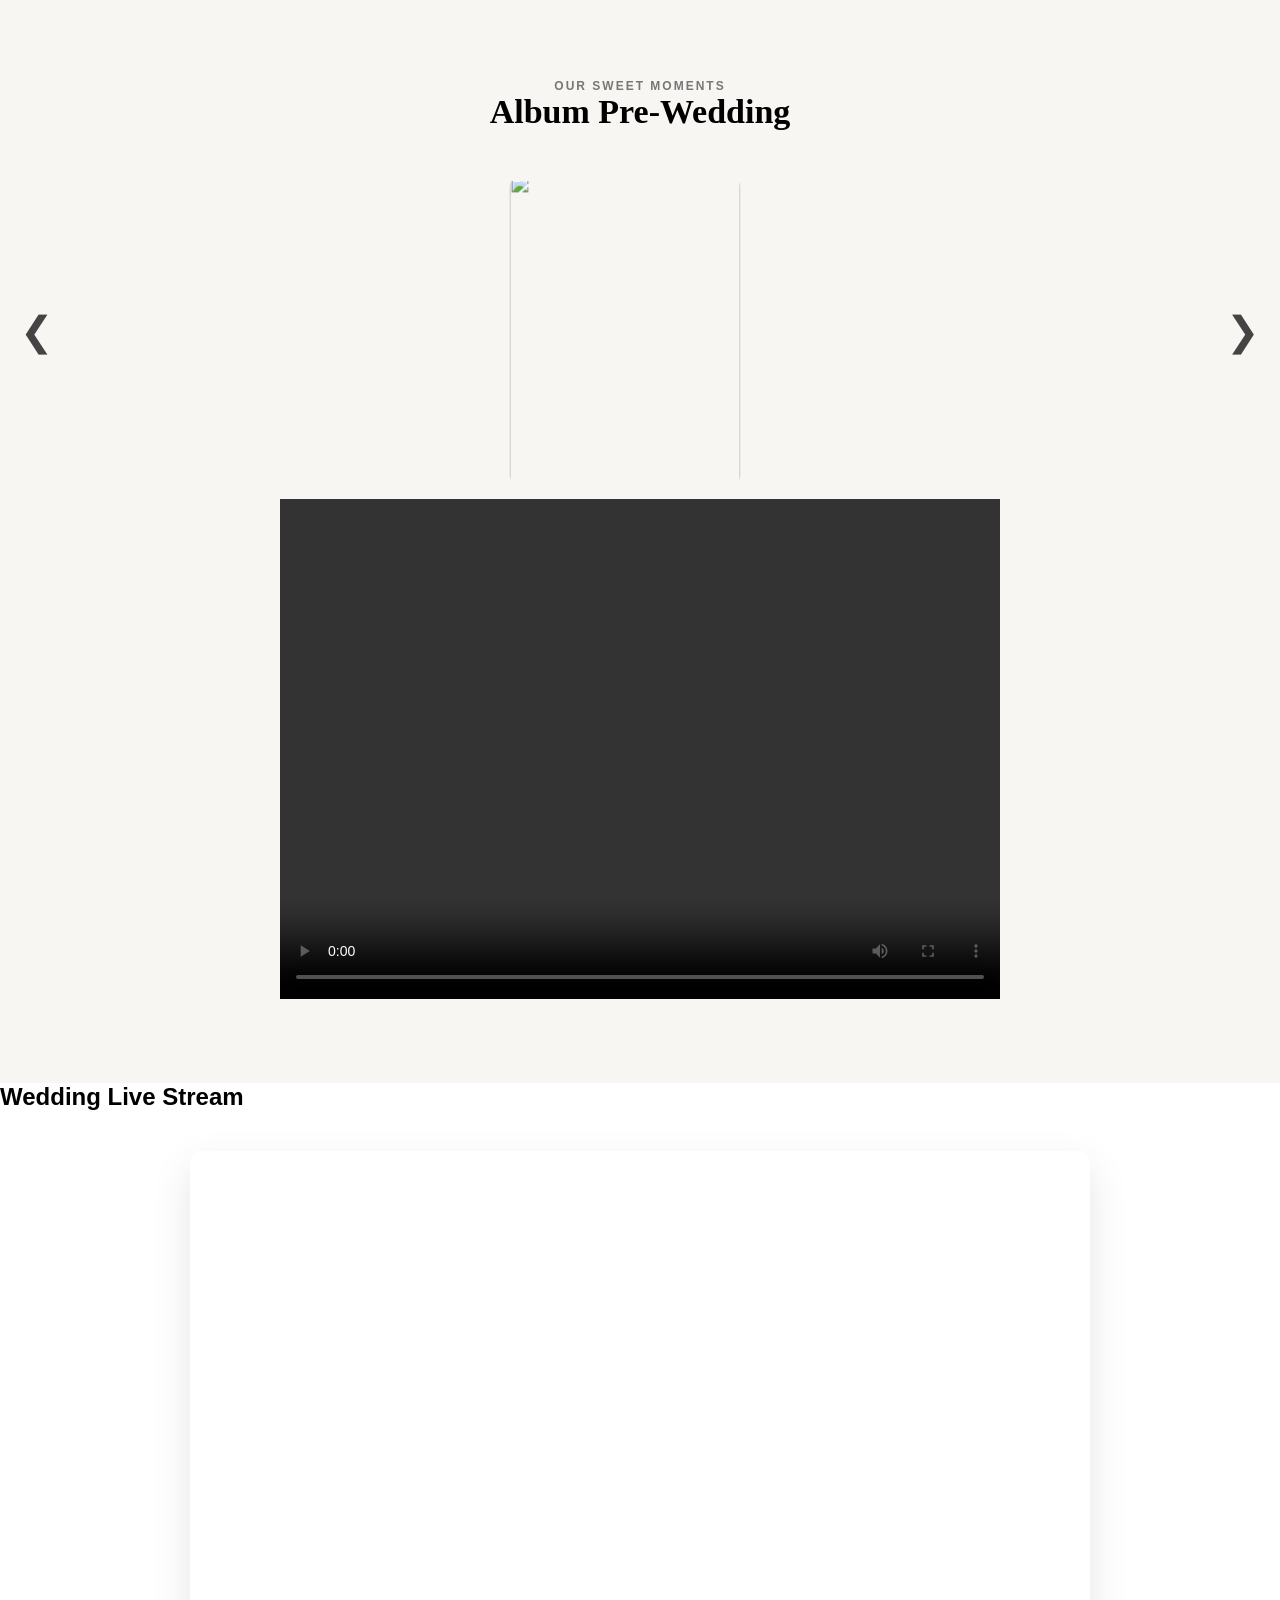
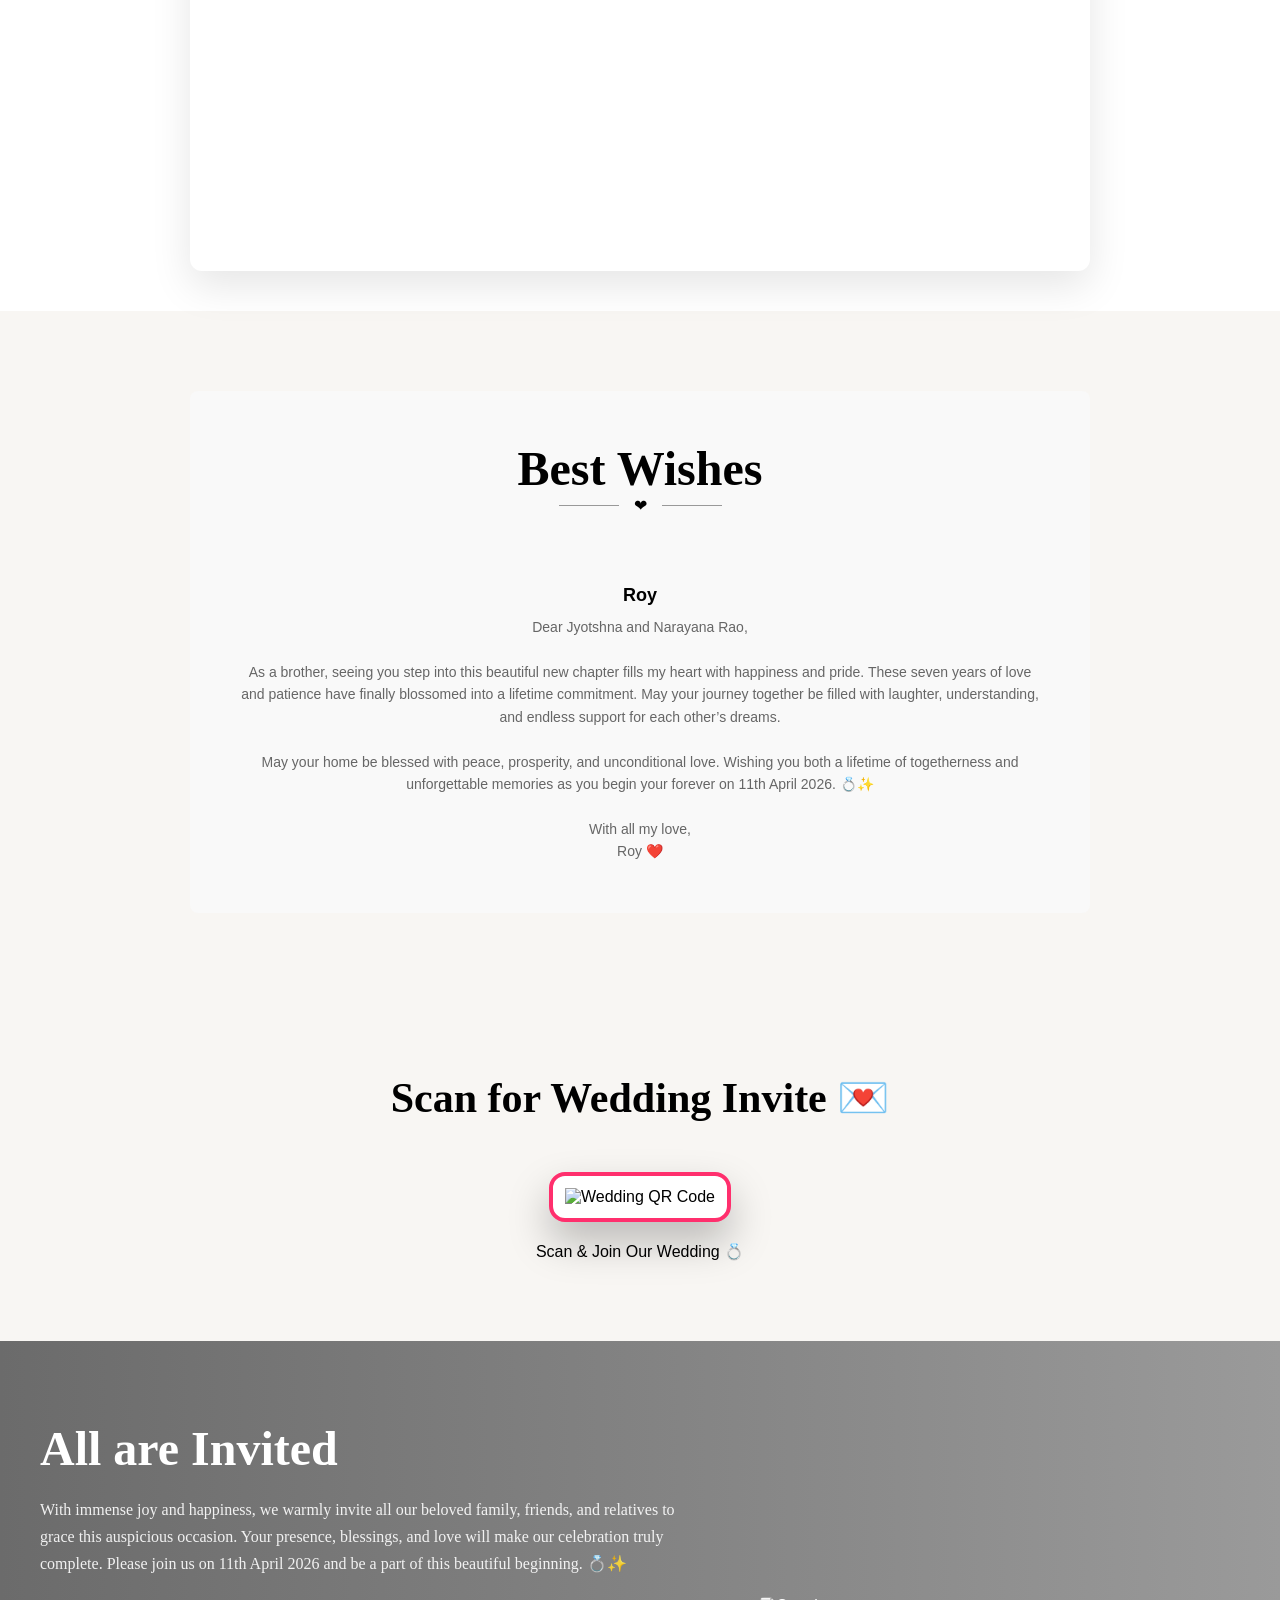
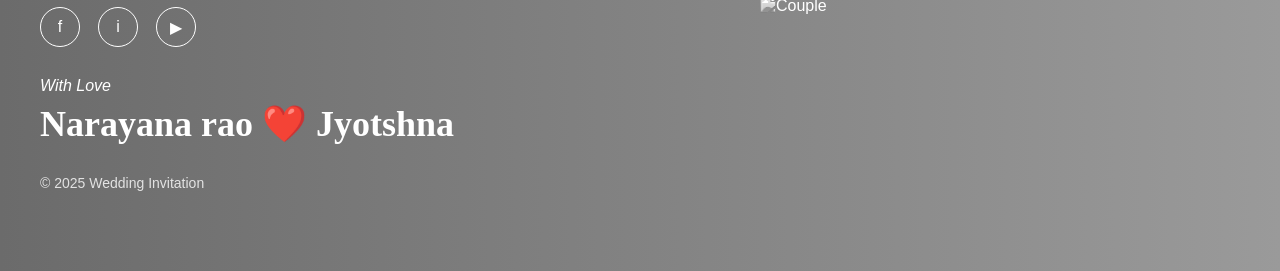
==== commit 80f06f42: "Updated admin dashboard UI, gallery, video support and security config" ====
--- a/index.html
+++ b/index.html
@@ -330,124 +330,10 @@
             <!-- Repeat for 10 images -->
             <div class="pw-card">
               <img
-                src="./photos/DSC04908.JPG.jpeg"
-                onclick="openLightbox(this)"
-              />
-            </div>
-            <div class="pw-card">
-              <img
-                src="./photos/DSC04909.JPG.jpeg"
-                onclick="openLightbox(this)"
-              />
-            </div>
-            <div class="pw-card">
-              <img
-                src="./photos/DSC04911.JPG.jpeg"
-                onclick="openLightbox(this)"
-              />
-            </div>
-            <div class="pw-card">
-              <img
-                src="./photos/DSC04918.JPG.jpeg"
-                onclick="openLightbox(this)"
-              />
-            </div>
-            <div class="pw-card">
-              <img
-                src="./photos/DSC04932.JPG.jpeg"
-                onclick="openLightbox(this)"
-              />
-            </div>
-            <div class="pw-card">
-              <img
-                src="./photos/DSC04945.JPG.jpeg"
-                onclick="openLightbox(this)"
-              />
-            </div>
-            <div class="pw-card">
-              <img
-                src="./photos/DSC04948.JPG.jpeg"
-                onclick="openLightbox(this)"
-              />
-            </div>
-            <div class="pw-card">
-              <img
-                src="./photos/DSC04958.JPG.jpeg"
-                onclick="openLightbox(this)"
-              />
-            </div>
-            <div class="pw-card">
-              <img
-                src="./photos/DSC04963.JPG.jpeg"
-                onclick="openLightbox(this)"
-              />
-            </div>
-            <div class="pw-card">
-              <img
-                src="./photos/DSC04967-1.JPG.jpeg"
-                onclick="openLightbox(this)"
-              />
-            </div>
-            <div class="pw-card">
-              <img
-                src="./photos/DSC04985.JPG.jpeg"
-                onclick="openLightbox(this)"
-              />
-            </div>
-            <div class="pw-card">
-              <img
-                src="./photos/DSC04985.JPG.jpeg"
-                onclick="openLightbox(this)"
-              />
-            </div>
-            <div class="pw-card">
-              <img
-                src="./photos/DSC05001.JPG.jpeg"
-                onclick="openLightbox(this)"
-              />
-            </div>
-            <div class="pw-card">
-              <img
                 src="./photos/DSC05006.JPG.jpeg"
                 onclick="openLightbox(this)"
               />
             </div>
-            <div class="pw-card">
-              <img
-                src="./photos/DSC05015.JPG.jpeg"
-                onclick="openLightbox(this)"
-              />
-            </div>
-            <div class="pw-card">
-              <img
-                src="./photos/DSC05016.JPG.jpeg"
-                onclick="openLightbox(this)"
-              />
-            </div>
-            <div class="pw-card">
-              <img
-                src="./photos/DSC04958.JPG.jpeg"
-                onclick="openLightbox(this)"
-              />
-            </div>
-            <div class="pw-card">
-              <img
-                src="./photos/DSC04911.JPG.jpeg"
-                onclick="openLightbox(this)"
-              />
-            </div>
-            <div class="pw-card">
-              <img
-                src="./photos/DSC04967-1.JPG.jpeg"
-                onclick="openLightbox(this)"
-              />
-            </div>
-            <div class="pw-card">
-              <img
-                src="./photos/DSC05006.JPG.jpeg"
-                onclick="openLightbox(this)"
-              />
-            </div>
           </div>
         </div>
 
@@ -456,9 +342,9 @@
       <br />
       <div class="videos">
         <!-- add your own video file named video.mp4 in the root or update the src below -->
-        <video id="galleryVideo" src="video.mp4" controls>
-          Your browser does not support the video tag.
-        </video>
+        <video id="galleryVideo" controls>
+  <source src="http://localhost:8080/uploads/1772717830000_diwali.mp4" type="video/mp4">
+</video>
       </div>
     </section>
     <!--live stream section-->
@@ -467,7 +353,7 @@
       <div class="video-container">
         <!-- replace STREAM_ID with your actual YouTube live stream ID -->
         <iframe
-          src="https://www.youtube.com/live/vMsNQnNgVxc?si=xzCf_re1y7pEehX8"
+          src="https://www.youtube.com/embed/vMsNQnNgVxc"
           title="YouTube live stream"
           frameborder="0"
           allow="
@@ -482,7 +368,6 @@
         ></iframe>
       </div>
     </section>
-
     <!--best wishes-->
     <section class="wishes">
       <div class="wish">
@@ -509,11 +394,9 @@
         </div>
       </div>
     </section>
-
     <!--qr code-->
     <section class="qr">
       <h2>Scan for Wedding Invite 💌</h2>
-
       <img
         id="qrImage"
         src="https://api.qrserver.com/v1/create-qr-code/?size=250x250&data=https://roymama.wedding"
@@ -552,7 +435,6 @@
     </footer>
     <!--fixed gallery button-->
     <button id="galleryBtn" class="fixed-btn" title="Go to gallery">📸</button>
-
     <!--lightbox-->
     <div id="lightbox" onclick="closeLightbox()">
       <img id="lightbox-img" />
--- a/style.css
+++ b/style.css
@@ -1,17 +1,14 @@
-*{
-  margin:0;
-  padding:0;
-  box-sizing:border-box;
-  font-family:"Segoe UI", sans-serif;
-}
+/* === GLOBAL STYLES === */
+
+* {
+  margin: 0;
+  padding: 0;
+  box-sizing: border-box;
+  font-family: "Segoe UI", sans-serif;
+}
+
 html {
   scroll-behavior: smooth;
-}
-@media (max-width: 768px) {
-  .navbar nav a {
-    padding: 10px;
-    display: inline-block;
-  }
 }
 
 body.wedding-day .hero-content h2 {
@@ -39,48 +36,75 @@
   z-index: 3000;
 }
 
-
-
-
-
-
-
-/* NAVBAR */
-.navbar{
-  position:fixed;
-  top:0;
-  left:0;
-  width:100%;
-  padding:20px 60px;
-  display:flex;
-  justify-content:space-between;
-  align-items:center;
-  z-index:1000;
-  background:transparent;
+body.dark {
+  background: #121212;
+  color: #eee;
+}
+
+body.dark section {
+  background: #1e1e1e;
+}
+
+body.dark .card,
+body.dark .person-card {
+  background: #222;
+  color: #eee;
+}
+
+body.dark .guest-upload,
+body.dark .voice-wish,
+body.dark .qr {
+  background: #1e1e1e;
+}
+
+body.dark h2 {
+  color: #fff;
+}
+
+body.dark input,
+body.dark button {
+  background: #222;
+  color: #fff;
+  border-color: #444;
+}
+
+/* === NAVIGATION === */
+
+.navbar {
+  position: fixed;
+  top: 0;
+  left: 0;
+  width: 100%;
+  padding: 20px 60px;
+  display: flex;
+  justify-content: space-between;
+  align-items: center;
+  z-index: 1000;
+  background: transparent;
   transition: background 0.4s ease, box-shadow 0.4s ease;
 }
 
-.logo{
-  color:#fff;
+.logo {
+  color: #fff;
   font-family: cursive;
-  font-size:26px;
-}
-
-.navbar nav a{
-  color:#fff;
-  text-decoration:none;
-  margin-left:30px;
-  font-size:14px;
-  letter-spacing:1px;
-}
-
-.navbar nav a:hover{
+  font-size: 26px;
+}
+
+.navbar nav a {
+  color: #fff;
+  text-decoration: none;
+  margin-left: 30px;
+  font-size: 14px;
+  letter-spacing: 1px;
+}
+
+.navbar nav a:hover {
   color: black;
   background-color: skyblue;
   padding: 10px;
   border-radius: 10px;
 }
-/* Scroll ayyaka apply avvali */
+
 .navbar.scrolled {
   background: rgba(255, 255, 255, 0.95);
   box-shadow: 0 5px 20px rgba(0,0,0,0.15);
@@ -90,77 +114,61 @@
 .navbar.scrolled nav a {
   color: #000;
 }
+
 .menu-toggle {
   display: none;
   font-size: 26px;
   cursor: pointer;
 }
 
-@media (max-width: 768px) {
-  .navbar nav {
-    display: none;
-    flex-direction: column;
-    background: #fff;
-    position: absolute;
-    top: 70px;
-    right: 20px;
-    padding: 20px;
-    border-radius: 10px;
-  }
-
-  .navbar nav a {
-    color: #000;
-    margin: 10px 0;
-  }
-
-  .menu-toggle {
-    display: block;
-    color: #fff;
-  }
-
-  .navbar.scrolled .menu-toggle {
-    color: #000;
-  }
-}
-
-
-
-
-
-
-/* HERO SECTION */
-.hero{
-  height:100vh;
-  /* use actual photo files from photos/ directory */
+#themeToggle {
+  background: none;
+  border: none;
+  font-size: 20px;
+  cursor: pointer;
+}
+
+#musicToggle {
+  background: none;
+  border: none;
+  font-size: 20px;
+  cursor: pointer;
+  margin-left: 20px;
+}
+
+/* === HERO SECTION === */
+
+.hero {
+  height: 100vh;
   background:
     linear-gradient(rgba(0,0,0,0.35),rgba(0,0,0,0.35)),
     url("photos/DSC04908.JPG.jpeg")
     center/cover no-repeat;
-  display:flex;
-  align-items:center;
-  justify-content:center;
-  text-align:center;
+  display: flex;
+  align-items: center;
+  justify-content: center;
+  text-align: center;
   position: relative;
   overflow: hidden;
 }
 
-/* CENTER TEXT */
-.hero-content{
-  color:#fff;
-}
-
-.subtitle{
-  display:block;
-  font-size:14px;
-  letter-spacing:3px;
-  margin-bottom:10px;
-}
-
-.hero-content h2{
-  font-size:64px;
+.hero-content {
+  color: #fff;
+}
+
+.subtitle {
+  display: block;
+  font-size: 14px;
+  letter-spacing: 3px;
+  margin-bottom: 10px;
+}
+
+.hero-content h2 {
+  font-size: 64px;
   font-family: "Brush Script MT", cursive;
-  font-weight:400;
-}
+  font-weight: 400;
+}
+
 .hero::before {
   content: "";
   position: absolute;
@@ -177,84 +185,50 @@
   66%  { background-image: url("photos/DSC04911.JPG.jpeg"); }
   100% { background-image: url("photos/DSC04908.JPG.jpeg"); }
 }
-/* RESPONSIVE */
-@media(max-width:768px){
-  .navbar{
-    padding:15px 25px;
-  }
-
-  .navbar nav a{
-    margin-left:15px;
-    font-size:12px;
-  }
-
-  .hero-content h2{
-    font-size:42px;
-  }
-}
-
-/* floating gallery button */
-.fixed-btn {
-  position: fixed;
-  bottom: 30px;
-  right: 30px;
-  background: #ff2f6d;
-  color: #fff;
-  border: none;
-  border-radius: 50%;
-  width: 56px;
-  height: 56px;
-  font-size: 24px;
+
+/* === STORY SECTION === */
+
+.Story {
+  padding: 80px 20px;
+  text-align: center;
+}
+
+.story-content {
+  max-width: 900px;
+  margin: auto;
+}
+
+.story-of {
+  font-size: 64px;
+  font-family: "Brush Script MT", cursive;
+  font-weight: 400;
+  display: block;
+  margin-bottom: 10px;
+}
+
+.story-content p {
+  margin-top: 25px;
+  line-height: 1.8;
+  font-size: 16px;
+  color: #555;
+}
+
+.divider {
   display: flex;
   align-items: center;
   justify-content: center;
-  box-shadow: 0 8px 20px rgba(0,0,0,0.2);
-  cursor: pointer;
-  transition: transform 0.2s, box-shadow 0.2s;
-  z-index: 1000;
-}
-.fixed-btn:hover {
-  transform: scale(1.05);
-  box-shadow: 0 12px 28px rgba(0,0,0,0.3);
-}
-
-/* gallery fixed button - classic/professional look */
-.fixed-btn {
-  position: fixed;
-  bottom: 30px;
-  right: 30px;
-  background: linear-gradient(135deg, #444, #666);
-  color: #fff;
-  border: none;
-  border-radius: 50%;
-  width: 56px;
-  height: 56px;
-  font-size: 24px;
-  display: flex;
-  align-items: center;
-  justify-content: center;
-  box-shadow: 0 8px 20px rgba(0,0,0,0.2);
-  cursor: pointer;
-  transition: transform 0.2s, box-shadow 0.2s, background 0.2s;
-  z-index: 1000;
-}
-.fixed-btn:hover {
-  transform: scale(1.05);
-  box-shadow: 0 12px 28px rgba(0,0,0,0.3);
-  background: linear-gradient(135deg, #555, #777);
-}
-
-/* story */
-.Story{
-  padding: 80px 20px;
-  text-align: center;
-}
-
-/* --------------------------------------------------
-   ADMIN & DASHBOARD STYLING (classic/professional)
-   -------------------------------------------------- */
-
-/* base container style for login and dashboard */
+  gap: 10px;
+  margin: 15px 0;
+}
+
+.divider span {
+  width: 80px;
+  height: 1px;
+  background: #999;
+}
+
+/* === ADMIN & DASHBOARD === */
+
 .admin-container,
 .dashboard-container {
   max-width: 480px;
@@ -267,14 +241,12 @@
   transition: transform 0.3s ease, box-shadow 0.3s ease;
 }
 
-/* slightly elevate on hover to give feeling of depth */
 .admin-container:hover,
 .dashboard-container:hover {
   transform: translateY(-4px);
   box-shadow: 0 25px 60px rgba(0,0,0,0.15);
 }
 
-/* login form elements */
 .admin-container input,
 .admin-container button,
 .dashboard-container input,
@@ -283,7 +255,6 @@
   line-height: 1.4;
 }
 
-/* animate headings */
 .admin-container h2,
 .dashboard-container h2 {
   font-family: "Georgia", serif;
@@ -298,7 +269,6 @@
   to   { opacity: 1; transform: translateY(0); }
 }
 
-/* stylish inputs */
 .admin-container input[type="text"],
 .admin-container input[type="password"],
 .dashboard-container input[type="file"],
@@ -308,6 +278,7 @@
   border-radius: 8px;
   transition: border-color 0.2s;
 }
+
 .admin-container input:focus,
 .dashboard-container input:focus {
   outline: none;
@@ -315,7 +286,6 @@
   box-shadow: 0 0 8px rgba(255,47,109,0.2);
 }
 
-/* fancy buttons */
 .admin-container button,
 .dashboard-container button {
   background: linear-gradient(135deg, #ff2f6d, #ff8a80);
@@ -326,36 +296,35 @@
   cursor: pointer;
   transition: transform 0.2s, box-shadow 0.2s;
 }
+
 .admin-container button:hover,
 .dashboard-container button:hover {
   transform: translateY(-2px);
   box-shadow: 0 8px 20px rgba(255,47,109,0.25);
 }
 
-/* tab buttons enhancements */
 .tab-buttons button {
   font-weight: 600;
   transition: background 0.3s, color 0.3s;
 }
+
 .tab-buttons button:hover:not(.active) {
   background: #f9f9f9;
 }
 
-/* back link styling */
 .back-btn {
   font-size: 14px;
   transition: color 0.2s;
 }
+
 .back-btn:hover {
   color: #ff8a80;
 }
 
-/* --------------------------------------------------
-   YOUTUBE LIVESTREAM EMBED STYLING
-   -------------------------------------------------- */
+/* === LIVE STREAMING === */
 
 .youtube-stream,
-.video-container {      /* support existing HTML class */
+.video-container {
   position: relative;
   padding-bottom: 56.25%; /* 16:9 ratio */
   height: 0;
@@ -363,8 +332,10 @@
   border-radius: 12px;
   box-shadow: 0 15px 40px rgba(0,0,0,0.1);
   margin: 40px auto;
-  max-width: 800px;
-}
+  max-width: 900px; /* Increased max-width for better visibility */
+  width: 100%;
+}
+
 .youtube-stream iframe,
 .video-container iframe {
   position: absolute;
@@ -375,55 +346,69 @@
   border: 0;
   animation: fadeIn 1s ease;
 }
+
 @keyframes fadeIn {
   from { opacity: 0; }
   to   { opacity: 1; }
 }
 
-/* responsive adjustments if needed */
-@media(max-width:600px){
-  .admin-container,
-  .dashboard-container {
-    margin: 80px 20px;
-    padding: 20px;
-  }
-}
-
-
-.story-content{
-  max-width: 900px;
-  margin: auto;
-}
-
-.story-of{
-  font-size: 64px;
-  font-family: "Brush Script MT", cursive;
-  font-weight: 400;
-  display: block;
+/* === RSVP & QR SECTIONS === */
+
+.rsvp {
+  padding: 60px 20px;
+  background: #fafafa;
+  text-align: center;
+}
+
+.rsvp h2 {
+  font-size: 36px;
   margin-bottom: 10px;
 }
 
-.story-content p{
-  margin-top: 25px;
-  line-height: 1.8;
+.rsvp form {
+  max-width: 400px;
+  margin: 20px auto;
+  display: flex;
+  flex-direction: column;
+  gap: 12px;
+}
+
+.rsvp input,
+.rsvp textarea,
+.rsvp button {
+  padding: 12px;
+  border: 1px solid #ccc;
+  border-radius: 8px;
   font-size: 16px;
-  color: #555;
-}
-
-.divider{
-  display:flex;
-  align-items:center;
-  justify-content:center;
-  gap:10px;
-  margin:15px 0;
-}
-
-.divider span{
-  width:80px;
-  height:1px;
-  background:#999;
-}
-/* Event */
+}
+
+.rsvp button {
+  background: #ff2f6d;
+  color: #fff;
+  cursor: pointer;
+  border: none;
+}
+
+.rsvp button:hover {
+  background: #e0245e;
+}
+
+.qr {
+  padding: 60px 20px;
+  text-align: center;
+}
+
+.qr img {
+  max-width: 250px;
+  width: 80%;
+  height: auto;
+  margin: 20px 0;
+  border: 4px solid #ff2f6d;
+  border-radius: 12px;
+}
+
+/* === EVENT SECTION === */
+
 .event {
   padding: 100px 0;
   background: #fff;
@@ -437,7 +422,6 @@
   align-items: center;
 }
 
-/* IMAGE */
 .event-content img {
   width: 500px;
   height: 500px;
@@ -445,14 +429,12 @@
   box-shadow: 0 20px 40px rgba(0,0,0,0.25);
 }
 
-/* TEXT BOX */
 .event-box {
   display: flex;
   flex-direction: column;
   gap: 12px;
 }
 
-/* TEXT STYLES */
 .event-box span {
   font-size: 18px;
   font-family: Georgia, 'Times New Roman', Times, serif;
@@ -475,46 +457,44 @@
   font-size: 16px;
   letter-spacing: 1px;
 }
-@media (max-width: 768px) {
-  .event-content {
-    flex-direction: column;
-    gap: 40px;
-    text-align: center;
-  }
-
-  .event-content img {
-    width: 100%;
-    height: auto;
-  }
-}
-/* time */
+
+/* === COUNTDOWN TIMER === */
+
 .time {
-  height: 350px;
+  width: 100%;
+  height: 550px;
   background:
     linear-gradient(rgba(0,0,0,0.45), rgba(0,0,0,0.45)),
-    url("https://i.pinimg.com/736x/37/cc/42/37cc425160143a830461262e3b4917ce.jpg") center/cover no-repeat;
+    url("https://i.pinimg.com/1200x/c3/c5/da/c3c5dab60a3caf39d129e1a20881e73d.jpg")
+    center center / contain no-repeat;
+  background-color: #3b0000;
   display: flex;
   align-items: center;
   justify-content: center;
   text-align: center;
-  color: #fff;
+  color: #ffffff;
+  padding: 40px 20px;
 }
 
 .time-box {
   display: flex;
   flex-direction: column;
   align-items: center;
+  justify-content: center;
 }
 
 .time-box h2 {
   font-size: 48px;
   font-family: "Brush Script MT", cursive;
   margin-bottom: 25px;
+  text-shadow: 0 4px 12px rgba(0,0,0,0.6);
 }
 
 .countdown {
   display: flex;
-  gap: 40px;
+  gap: 50px;
+  justify-content: center;
+  align-items: center;
 }
 
 .unit {
@@ -522,43 +502,85 @@
 }
 
 .unit span {
-  font-size: 40px;
+  font-size: 48px;
   font-weight: 300;
-  letter-spacing: 2px;
+  letter-spacing: 3px;
 }
 
 .unit small {
   display: block;
-  margin-top: 6px;
+  margin-top: 8px;
   font-size: 14px;
+  letter-spacing: 2px;
+  text-transform: uppercase;
+  opacity: 0.85;
+}
+
+/* === TIMELINE === */
+
+.track-title {
+  text-align: center;
+  font-size: 48px;
+  margin-bottom: 70px;
+  font-weight: 500;
   letter-spacing: 1px;
-  text-transform: uppercase;
-  opacity: 0.8;
-}
-
-/* MOBILE */
-@media (max-width: 768px) {
-  .countdown {
-    gap: 20px;
-  }
-
-  .unit span {
-    font-size: 28px;
-  }
-}
-
-
-
-
-
-/* ===============================
-   APPLE STYLE WEDDING TIMELINE
-================================ */
+  font-family: "Brush Script MT", cursive;
+}
+
+.timeline {
+  max-width: 900px;
+  margin: auto;
+  display: flex;
+  flex-direction: column;
+  gap: 50px;
+}
+
+.timeline::before {
+  display: none !important;
+}
+
+.timeline-item {
+  display: flex;
+  justify-content: center;
+}
+
+.timeline .card {
+  width: 100%;
+  max-width: 360px;
+  padding: 28px 24px;
+  background: rgba(255,255,255,0.95);
+  border-radius: 20px;
+  border: 1.5px solid #d4af37; /* GOLD */
+  box-shadow: 0 25px 45px rgba(0,0,0,0.25);
+  text-align: center;
+  opacity: 0;
+  transform: translateY(120px);
+  filter: blur(6px);
+  transition: all 0.9s ease;
+}
+
+.timeline .card::before {
+  content: "💍";
+  display: block;
+  font-size: 34px;
+  margin-bottom: 12px;
+}
+
+.timeline-item:nth-child(2) .card::before { content: "🍲"; }
+.timeline-item:nth-child(3) .card::before { content: "🎼"; }
+.timeline-item:nth-child(4) .card::before { content: "🍛"; }
+.timeline-item:nth-child(5) .card::before { content: "🤵🏻‍♂️👰🏻‍♀️"; }
+
+.timeline .card.show {
+  opacity: 1;
+  transform: translateY(0);
+  filter: blur(0);
+}
+
 .card {
   position: relative;
 }
 
-/* POPUP BOX */
 .card-popup {
   position: absolute;
   top: 50%;
@@ -574,17 +596,19 @@
   z-index: 10;
 }
 
-/* SHOW ON HOVER */
 .card:hover .card-popup {
   opacity: 1;
   transform: translateY(-50%) scale(1);
 }
+
 .timeline-item:nth-child(odd) .card-popup {
   left: 110%;
 }
+
 .timeline-item:nth-child(even) .card-popup {
   right: 110%;
 }
+
 .card-popup::before {
   content: "";
   position: absolute;
@@ -595,109 +619,15 @@
   transform: translateY(-50%) rotate(45deg);
 }
 
-/* Right popup arrow */
 .timeline-item:nth-child(odd) .card-popup::before {
   left: -6px;
 }
 
-/* Left popup arrow */
 .timeline-item:nth-child(even) .card-popup::before {
   right: -6px;
 }
-@media (max-width: 768px) {
-  .card-popup {
-    display: none;
-  }
-}
-
-
-.track-title {
-  text-align: center;
-  font-size: 48px;
-  margin-bottom: 70px;
-  font-weight: 500;
-  letter-spacing: 1px;
-  font-family: "Brush Script MT", cursive;
-}
-
-.timeline {
-  max-width: 900px;
-  margin: auto;
-  display: flex;
-  flex-direction: column;
-  gap: 50px;
-}
-
-/* REMOVE ANY OLD LINE */
-.timeline::before {
-  display: none !important;
-}
-
-.timeline-item {
-  display: flex;
-  justify-content: center;
-}
-
-/* CARD DESIGN */
-.timeline .card {
-  width: 100%;
-  max-width: 360px;
-  padding: 28px 24px;
-  background: rgba(255,255,255,0.95);
-  border-radius: 20px;
-  border: 1.5px solid #d4af37; /* GOLD */
-  box-shadow: 0 25px 45px rgba(0,0,0,0.25);
-  text-align: center;
-
-  /* animation start */
-  opacity: 0;
-  transform: translateY(120px);
-  filter: blur(6px);
-  transition: all 0.9s ease;
-}
-
-/* ICON ON TOP */
-.timeline .card::before {
-  content: "💍";
-  display: block;
-  font-size: 34px;
-  margin-bottom: 12px;
-}
-
-/* DIFFERENT ICONS */
-.timeline-item:nth-child(2) .card::before { content: "🍲"; }
-.timeline-item:nth-child(3) .card::before { content: "🎼"; }
-.timeline-item:nth-child(4) .card::before { content: "🍛"; }
-.timeline-item:nth-child(5) .card::before { content: "🤵🏻‍♂️👰🏻‍♀️"; }
-
-/* SHOW ON SCROLL */
-.timeline .card.show {
-  opacity: 1;
-  transform: translateY(0);
-  filter: blur(0);
-}
-
-/* MOBILE */
-@media (max-width: 768px) {
-  .timeline .card {
-    max-width: 90%;
-  }
-}
-
-
-
-
-
-
-
-
-
-
-
-
-
-
-
+
+/* === COUPLE SECTION === */
 
 .couple-section {
   padding: 90px 20px;
@@ -725,7 +655,6 @@
   background: #999;
 }
 
-/* LAYOUT */
 .couple-wrapper {
   display: flex;
   justify-content: center;
@@ -735,7 +664,6 @@
   margin: auto;
 }
 
-/* PERSON CARD */
 .person-card {
   width: 260px;
   background: #f9f9f9;
@@ -773,35 +701,18 @@
   line-height: 1.6;
 }
 
-/* CENTER IMAGE */
 .couple-photo img {
   width: 360px;
   height: 580px;
   box-shadow: 0 20px 40px rgba(0,0,0,0.2);
   border-radius: 10px;
 }
+
 .couple-photo {
-  margin: 10px 0; /* controls gap around center image */
-}
-
-/* RESPONSIVE */
-@media (max-width: 900px) {
-  .couple-wrapper {
-    flex-direction: column;
-    gap: 30px;
-  }
-
-  .couple-photo img {
-    width: 90%;
-  }
-}
-
-
-
-
-
-
-/* love story */
+  margin: 10px 0;
+}
+
+/* ==== LOVE STORY === */
 
 .love-story {
   background: linear-gradient(205deg, #F6EA41,#F048C6,blue);
@@ -816,14 +727,12 @@
   font-family: Georgia, serif;
 }
 
-/* TIMELINE WRAPPER */
 .story-line {
   position: relative;
   max-width: 1000px;
   margin: auto;
 }
 
-/* CENTER LINE */
 .story-line::before {
   content: "";
   position: absolute;
@@ -835,14 +744,12 @@
   transform: translateX(-50%);
 }
 
-/* ROW */
 .story-row {
   position: relative;
   display: flex;
   margin-bottom: 70px;
 }
 
-/* LEFT & RIGHT */
 .story-left {
   justify-content: flex-end;
 }
@@ -851,7 +758,6 @@
   justify-content: flex-start;
 }
 
-/* CARD */
 .story-card {
   width: 320px;
   background: #000;
@@ -883,12 +789,13 @@
   font-size: 13px;
   opacity: 0.7;
 }
+
 .story-card.show {
   opacity: 1;
   transform: translateY(0);
   filter: blur(0);
 }
-/* DOT */
+
 .story-dot {
   position: absolute;
   left: 50%;
@@ -897,10 +804,8 @@
   width: 14px;
   height: 14px;
   background: #fff;
-  border-radius: 50%;
-}
-
-/* SPACING */
+}
+
 .story-left .story-card {
   margin-right: 70px;
 }
@@ -909,32 +814,7 @@
   margin-left: 70px;
 }
 
-
-/* MOBILE */
-@media (max-width: 768px) {
-  .story-line::before {
-    left: 20px;
-  }
-
-  .story-row {
-    justify-content: flex-start;
-  }
-
-  .story-dot {
-    left: 20px;
-    transform: translateY(-50%);
-    box-shadow: 0 0 10px rgba(255,255,255,0.7);
-  }
-
-  .story-card {
-    margin-left: 50px !important;
-    width: 90%;
-  }
-}
-
-
-
-
+/* === PRE-WEDDING ALBUM === */
 
 .prewedding-album {
   background: #faf7f4;
@@ -955,7 +835,6 @@
   margin-bottom: 50px;
 }
 
-/* CARD LAYOUT */
 .album-cards {
   display: flex;
   justify-content: center;
@@ -963,7 +842,6 @@
   flex-wrap: wrap;
 }
 
-/* SINGLE CARD */
 .album-card {
   width: 260px;
   height: 340px;
@@ -972,7 +850,6 @@
   overflow: hidden;
 }
 
-/* IMAGE */
 .album-card img {
   width: 100%;
   height: 100%;
@@ -980,21 +857,7 @@
   border-radius: 16px;
 }
 
-/* MOBILE */
-@media (max-width: 768px) {
-  .album-card {
-    width: 90%;
-    height: auto;
-  }
-
-  .album-card img {
-    height: auto;
-  }
-}
-
-
-
-
+/* === PW ALBUM (AUTO SLIDER) === */
 
 .pw-album {
   padding: 80px 20px;
@@ -1022,25 +885,35 @@
 }
 
 .pw-slider-viewport {
-  width: 1000px;
+  width: 1200px; /* Adjusted for 5 cards */
   overflow: hidden;
 }
 
 .pw-slider-track {
   display: flex;
-  gap: 30px;
+  gap: 20px; /* Reduced gap for 5 cards */
   transition: transform 0.6s ease;
+  animation: autoSlide 25s infinite linear; /* 5 seconds per slide * 5 slides = 25s */
+}
+
+@keyframes autoSlide {
+  0% { transform: translateX(0); }
+  20% { transform: translateX(-240px); } /* Move to show next set */
+  40% { transform: translateX(-480px); }
+  60% { transform: translateX(-720px); }
+  80% { transform: translateX(-960px); }
+  100% { transform: translateX(0); }
 }
 
 .pw-card {
-  width: 280px;
-  height: 360px;
+  width: 220px; /* Adjusted size for 5 cards */
+  height: 300px;
   flex-shrink: 0;
   border-radius: 14px;
   overflow: hidden;
-  transform: rotate(-14deg) scale(0.85);
+  transform: rotate(-2deg) scale(0.9); /* Subtle rotation */
   transition: 0.5s ease;
-  opacity: 0.6;
+  opacity: 0.8;
 }
 
 .pw-card img {
@@ -1050,13 +923,13 @@
 }
 
 .pw-card.active {
-  transform: rotate(0deg) scale(1.1);
+  transform: rotate(0deg) scale(1.05);
   opacity: 1;
   z-index: 5;
 }
 
 .pw-card.active ~ .pw-card {
-  transform: rotate(6deg) scale(0.85);
+  transform: rotate(1deg) scale(0.9);
 }
 
 .pw-nav {
@@ -1070,51 +943,24 @@
 .pw-nav:hover {
   color: #000;
 }
-@media (max-width: 768px) {
-  .pw-slider-viewport {
-    width: 100%;
-  }
-
-  .pw-card {
-    width: 220px;
-    height: 300px;
-    transform: scale(0.9);
-  }
-
-  .pw-card.active {
-    transform: scale(1);
-  }
-
-  .pw-nav {
-    font-size: 28px;
-  }
-}
-@media (max-width: 480px) {
-  .pw-card {
-    width: 180px;
-    height: 260px;
-  }
-}
-video{
+
+/* === VIDEO === */
+
+video {
   width: 80vh;
   height: 500px;
   background-color: #000;
 }
 
-
-
-
-
-
-
-
-.wishes{
+/* === WISHES === */
+
+.wishes {
   padding: 80px 20px;
   text-align: center;
   background: #f8f6f3;
 }
 
-.wish{
+.wish {
   max-width: 900px;
   margin: auto;
   background: #f9f9f9;
@@ -1122,60 +968,24 @@
   border-radius: 8px;
 }
 
-.wishes h2{
+.wishes h2 {
   font-family: "Brush Script MT", cursive;
   font-size: 48px;
 }
 
-.wishes h3{
+.wishes h3 {
   font-family: 'Lucida Sans', Geneva, Verdana, sans-serif;
   font-size: 18px;
   margin: 10px 0;
 }
 
-.wishes p{
+.wishes p {
   font-size: 14px;
   color: #666;
   line-height: 1.6;
 }
-@media (max-width: 768px) {
-  .wish{
-    padding: 35px;
-  }
-
-  .wishes h2{
-    font-size: 38px;
-  }
-
-  .wishes p{
-    font-size: 13px;
-  }
-}
-@media (max-width: 480px) {
-  .wishes{
-    padding: 60px 15px;
-  }
-
-  .wish{
-    padding: 25px;
-  }
-
-  .wishes h2{
-    font-size: 32px;
-  }
-
-  .wishes h3{
-    font-size: 16px;
-  }
-
-  .wishes p{
-    font-size: 13px;
-    line-height: 1.5;
-  }
-}
-
-
-
+
+/* === FOOTER === */
 
 .wedding-footer {
   background: linear-gradient(to right, #6b6b6b, #9a9a9a);
@@ -1192,7 +1002,6 @@
   gap: 60px;
 }
 
-/* LEFT */
 .footer-text {
   width: 55%;
 }
@@ -1210,7 +1019,6 @@
   margin-bottom: 30px;
 }
 
-/* SOCIAL ICONS */
 .footer-social {
   display: flex;
   gap: 18px;
@@ -1236,7 +1044,6 @@
   color: #333;
 }
 
-/* LOVE TEXT */
 .footer-love {
   font-style: italic;
   margin-bottom: 8px;
@@ -1253,7 +1060,6 @@
   opacity: 0.8;
 }
 
-/* RIGHT IMAGE */
 .footer-image {
   width: 40%;
 }
@@ -1265,68 +1071,8 @@
   filter: grayscale(100%);
   border-radius: 4px;
 }
-@media (max-width: 900px) {
-  .footer-container {
-    flex-direction: column;
-    text-align: center;
-  }
-
-  .footer-text,
-  .footer-image {
-    width: 100%;
-  }
-
-  .footer-social {
-    justify-content: center;
-  }
-}
-
-
-
-
-
-
-
-
-
-
-
-
-.rsvp {
-  padding: 80px 20px;
-  text-align: center;
-  background: #fff;
-}
-
-.rsvp h2 {
-  font-family: "Brush Script MT", cursive;
-  font-size: 48px;
-}
-
-#rsvpForm {
-  max-width: 500px;
-  margin: 30px auto;
-  display: flex;
-  flex-direction: column;
-  gap: 15px;
-}
-
-#rsvpForm input,
-#rsvpForm textarea {
-  padding: 14px;
-  border-radius: 6px;
-  border: 1px solid #ccc;
-}
-
-#rsvpForm button {
-  padding: 14px;
-  border: none;
-  background: #000;
-  color: #fff;
-  cursor: pointer;
-}
-
-
+
+/* === LIGHTBOX === */
 
 #lightbox {
   position: fixed;
@@ -1344,7 +1090,11 @@
   border-radius: 10px;
 }
 
-
+/* === MAP === */
+
+.map {
+  text-align: center;
+}
 
 .map iframe {
   width: 100%;
@@ -1352,75 +1102,17 @@
   border: 0;
 }
 
-
-
-body.dark {
-  background: #121212;
-  color: #eee;
-}
-
-body.dark section {
-  background: #1e1e1e;
-}
-body.dark .card,
-body.dark .person-card{
-  background:#222;
-  color:#eee;
-}
-#themeToggle {
-  background: none;
+.map button {
+  margin-top: 15px;
+  padding: 12px 20px;
   border: none;
-  font-size: 20px;
+  background: #000;
+  color: #fff;
   cursor: pointer;
 }
 
-
-#musicToggle{
-  background:none;
-  border:none;
-  font-size:20px;
-  cursor:pointer;
-  margin-left:20px;
-}
-
-
-.map{
-  text-align:center;
-}
-.map iframe{
-  width:100%;
-  height:400px;
-  border:0;
-}
-.map button{
-  margin-top:15px;
-  padding:12px 20px;
-  border:none;
-  background:#000;
-  color:#fff;
-  cursor:pointer;
-}
-
-
-.wa-btn{
-  padding:14px 22px;
-  background:#25D366;
-  color:#fff;
-  border:none;
-  border-radius:6px;
-  font-size:16px;
-  cursor:pointer;
-}
-
-
-#preview img{
-  width:200px;
-  margin-top:15px;
-  border-radius:10px;
-}
-
-
-/* COMMON SECTION STYLING */
+/* === GUEST FEATURES === */
+
 .guest-upload,
 .voice-wish,
 .qr {
@@ -1437,8 +1129,6 @@
   margin-bottom: 25px;
 }
 
-/* ---------------- PHOTO UPLOAD ---------------- */
-
 .guest-upload input[type="file"] {
   padding: 12px;
   border: 1px dashed #aaa;
@@ -1457,8 +1147,6 @@
   border-radius: 14px;
   box-shadow: 0 15px 30px rgba(0,0,0,0.2);
 }
-
-/* ---------------- VOICE WISH ---------------- */
 
 .voice-wish button {
   padding: 12px 22px;
@@ -1480,13 +1168,6 @@
   width: 320px;
 }
 
-/* ---------------- QR CODE ---------------- */
-.qr {
-  display: block !important;
-  visibility: visible !important;
-  opacity: 1 !important;
-}
-
 .qr img {
   margin-top: 25px;
   width: 260px;
@@ -1497,27 +1178,304 @@
   box-shadow: 0 20px 40px rgba(0,0,0,0.25);
 }
 
-/* ---------------- DARK MODE SUPPORT ---------------- */
-
-body.dark .guest-upload,
-body.dark .voice-wish,
-body.dark .qr {
-  background: #1e1e1e;
-}
-
-body.dark h2 {
+.wa-btn {
+  padding: 14px 22px;
+  background: #25D366;
   color: #fff;
-}
-
-body.dark input,
-body.dark button {
-  background: #222;
+  border: none;
+  border-radius: 6px;
+  font-size: 16px;
+  cursor: pointer;
+}
+
+/* === FIXED BUTTONS === */
+
+.fixed-btn {
+  position: fixed;
+  bottom: 30px;
+  right: 30px;
+  background: linear-gradient(135deg, #444, #666);
   color: #fff;
-  border-color: #444;
-}
-
-/* ---------------- MOBILE RESPONSIVE ---------------- */
-
+  border: none;
+  border-radius: 50%;
+  width: 56px;
+  height: 56px;
+  font-size: 24px;
+  display: flex;
+  align-items: center;
+  justify-content: center;
+  box-shadow: 0 8px 20px rgba(0,0,0,0.2);
+  cursor: pointer;
+  transition: transform 0.2s, box-shadow 0.2s, background 0.2s;
+  z-index: 1000;
+}
+
+.fixed-btn:hover {
+  transform: scale(1.05);
+  box-shadow: 0 12px 28px rgba(0,0,0,0.3);
+  background: linear-gradient(135deg, #555, #777);
+}
+
+/* === RESPONSIVE DESIGN === */
+
+/* Mobile Navigation */
+@media (max-width: 768px) {
+  .navbar {
+    padding: 15px 25px;
+  }
+
+  .navbar nav {
+    display: none;
+    flex-direction: column;
+    background: #fff;
+    position: absolute;
+    top: 70px;
+    right: 20px;
+    padding: 20px;
+    border-radius: 10px;
+  }
+
+  .navbar nav a {
+    color: #000;
+    margin: 10px 0;
+  }
+
+  .menu-toggle {
+    display: block;
+    color: #fff;
+  }
+
+  .navbar.scrolled .menu-toggle {
+    color: #000;
+  }
+}
+
+/* Hero Responsive */
+@media (max-width: 768px) {
+  .hero-content h2 {
+    font-size: 42px;
+  }
+}
+
+/* Admin/Dashboard Responsive */
+@media (max-width: 600px) {
+  .admin-container,
+  .dashboard-container {
+    margin: 80px 20px;
+    padding: 20px;
+  }
+}
+
+/* Live Streaming Responsive */
+@media (max-width: 768px) {
+  .youtube-stream,
+  .video-container {
+    max-width: 100%;
+    margin: 20px auto;
+  }
+}
+
+/* Event Responsive */
+@media (max-width: 768px) {
+  .event-content {
+    flex-direction: column;
+    gap: 40px;
+    text-align: center;
+  }
+
+  .event-content img {
+    width: 100%;
+    height: auto;
+  }
+}
+
+/* Countdown Responsive */
+@media (max-width: 1024px) {
+  .time {
+    height: 480px;
+  }
+
+  .unit span {
+    font-size: 40px;
+  }
+}
+
+@media (max-width: 768px) {
+  .time {
+    height: 420px;
+    background-size: contain;
+  }
+
+  .time-box h2 {
+    font-size: 34px;
+  }
+
+  .countdown {
+    gap: 25px;
+    flex-wrap: wrap;
+  }
+
+  .unit span {
+    font-size: 30px;
+  }
+
+  .unit small {
+    font-size: 12px;
+  }
+}
+
+@media (max-width: 480px) {
+  .time {
+    height: 380px;
+  }
+
+  .time-box h2 {
+    font-size: 26px;
+  }
+
+  .unit span {
+    font-size: 24px;
+  }
+}
+
+/* Timeline Responsive */
+@media (max-width: 768px) {
+  .card-popup {
+    display: none;
+  }
+
+  .timeline .card {
+    max-width: 90%;
+  }
+}
+
+/* Couple Responsive */
+@media (max-width: 900px) {
+  .couple-wrapper {
+    flex-direction: column;
+    gap: 30px;
+  }
+
+  .couple-photo img {
+    width: 90%;
+  }
+}
+
+/* Love Story Responsive */
+@media (max-width: 768px) {
+  .story-line::before {
+    left: 20px;
+  }
+
+  .story-row {
+    justify-content: flex-start;
+  }
+
+  .story-dot {
+    left: 20px;
+    transform: translateY(-50%);
+    box-shadow: 0 0 10px rgba(255,255,255,0.7);
+  }
+
+  .story-card {
+    margin-left: 50px !important;
+    width: 90%;
+  }
+}
+
+/* Album Responsive */
+@media (max-width: 768px) {
+  .album-card {
+    width: 90%;
+    height: auto;
+  }
+
+  .album-card img {
+    height: auto;
+  }
+
+  .pw-slider-viewport {
+    width: 100%;
+  }
+
+  .pw-card {
+    width: 180px;
+    height: 240px;
+    transform: scale(0.9);
+  }
+
+  .pw-card.active {
+    transform: scale(1);
+  }
+
+  .pw-nav {
+    font-size: 28px;
+  }
+}
+
+@media (max-width: 480px) {
+  .pw-card {
+    width: 150px;
+    height: 200px;
+  }
+}
+
+/* Wishes Responsive */
+@media (max-width: 768px) {
+  .wish {
+    padding: 35px;
+  }
+
+  .wishes h2 {
+    font-size: 38px;
+  }
+
+  .wishes p {
+    font-size: 13px;
+  }
+}
+
+@media (max-width: 480px) {
+  .wishes {
+    padding: 60px 15px;
+  }
+
+  .wish {
+    padding: 25px;
+  }
+
+  .wishes h2 {
+    font-size: 32px;
+  }
+
+  .wishes h3 {
+    font-size: 16px;
+  }
+
+  .wishes p {
+    font-size: 13px;
+    line-height: 1.5;
+  }
+}
+
+/* Footer Responsive */
+@media (max-width: 900px) {
+  .footer-container {
+    flex-direction: column;
+    text-align: center;
+  }
+
+  .footer-text,
+  .footer-image {
+    width: 100%;
+  }
+
+  .footer-social {
+    justify-content: center;
+  }
+}
+
+/* Guest Features Responsive */
 @media (max-width: 768px) {
   .guest-upload h2,
   .voice-wish h2,
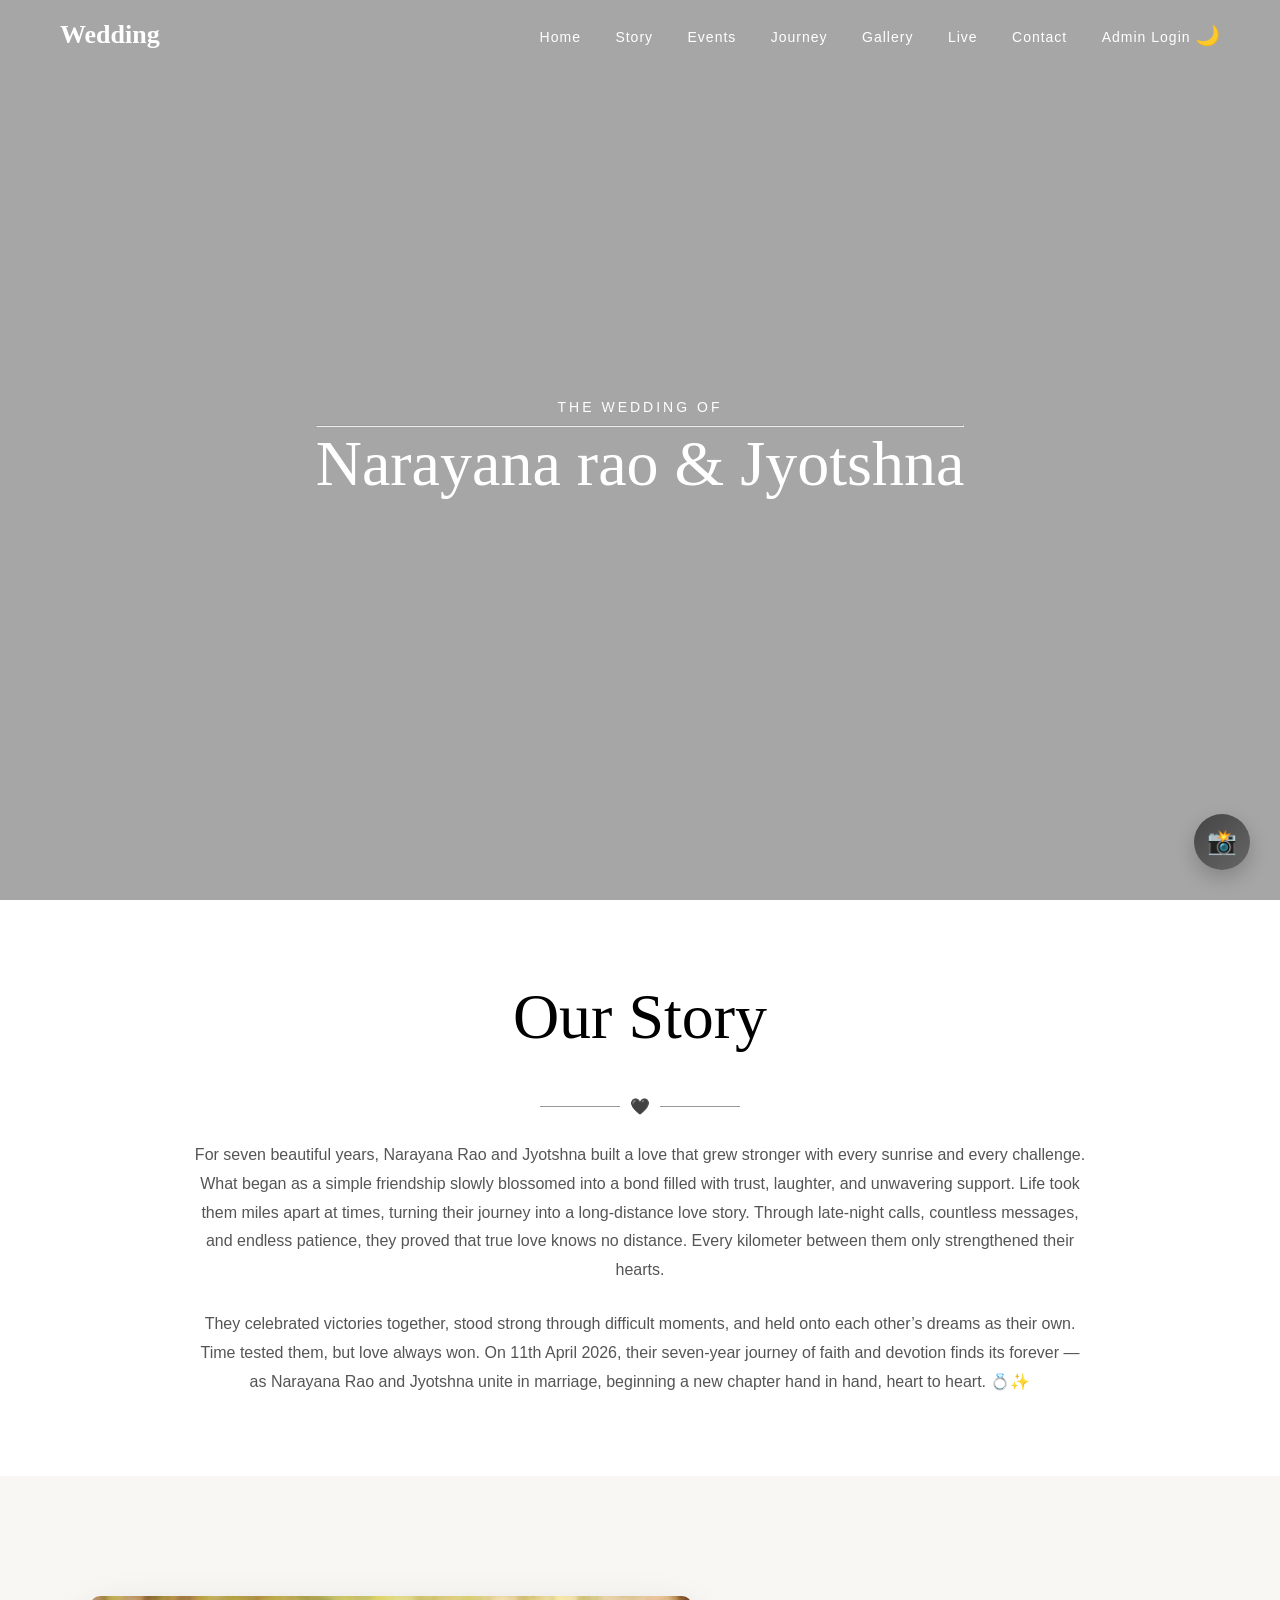
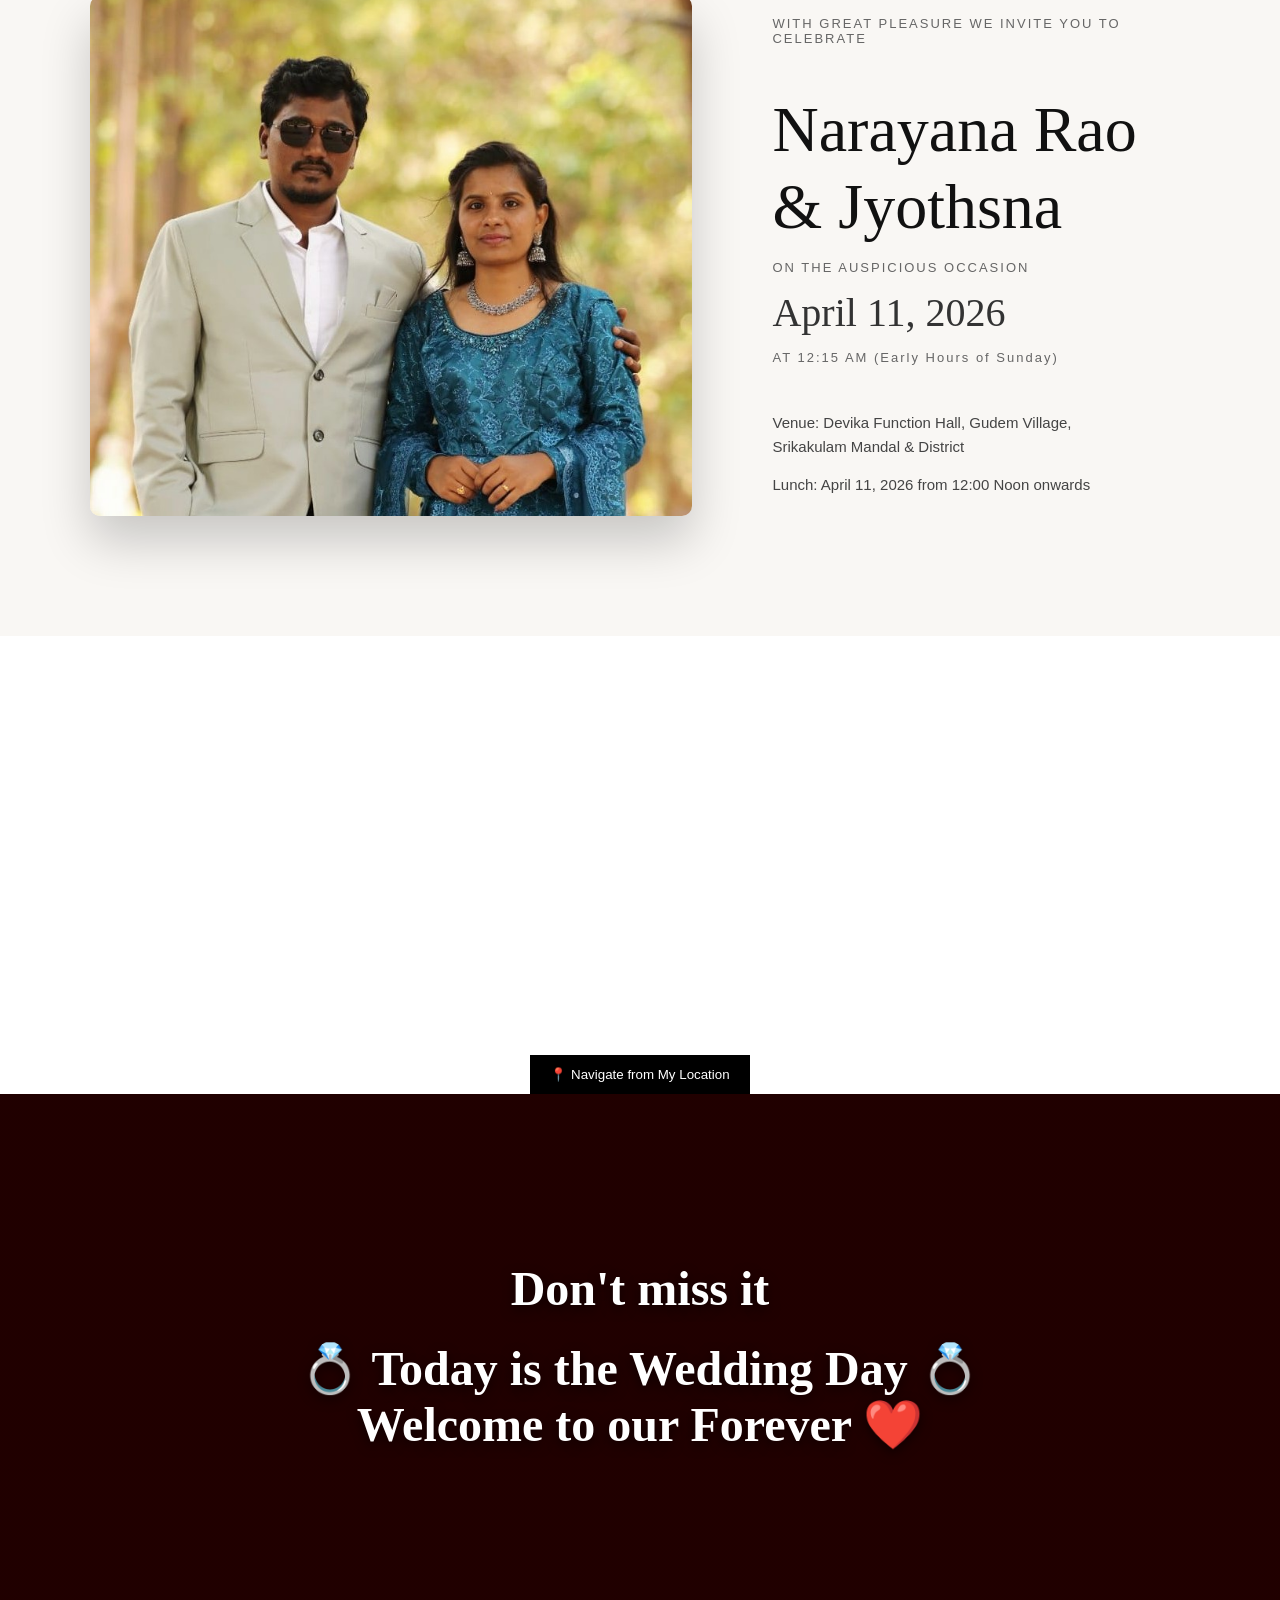
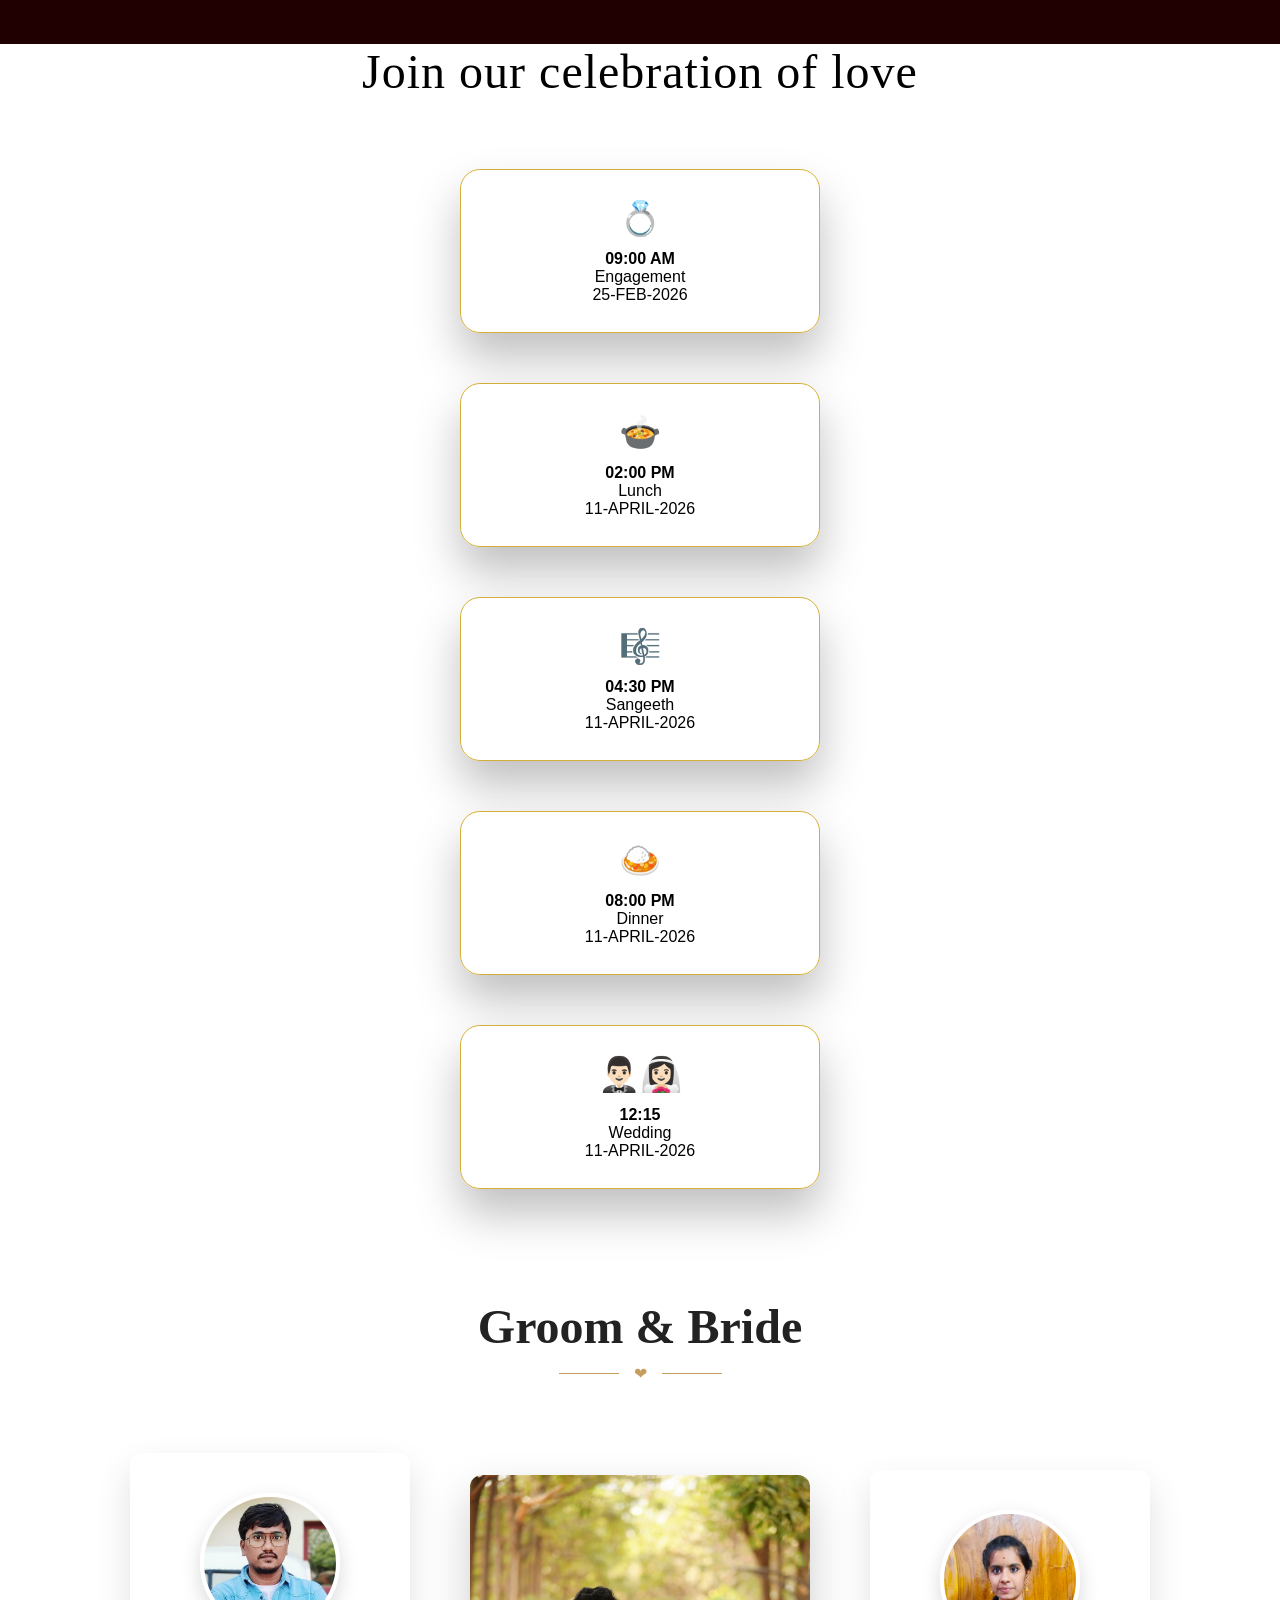
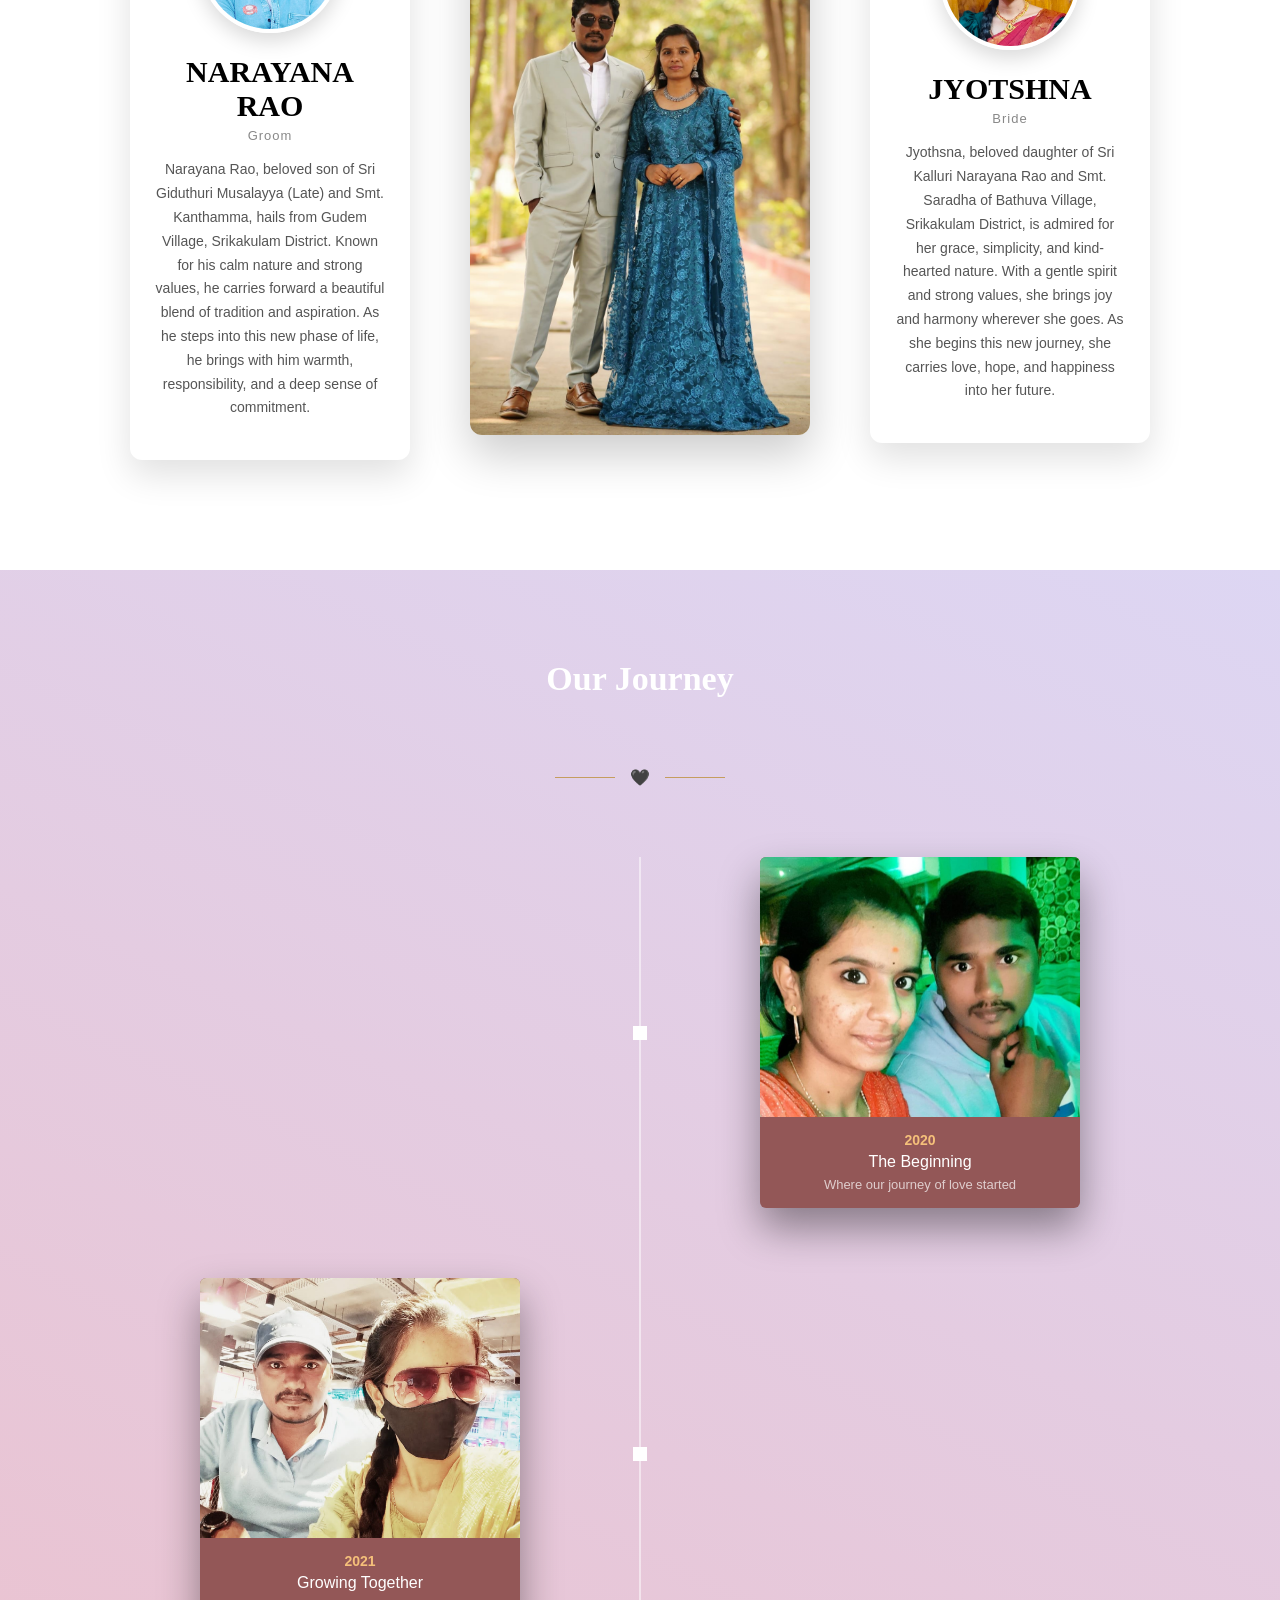
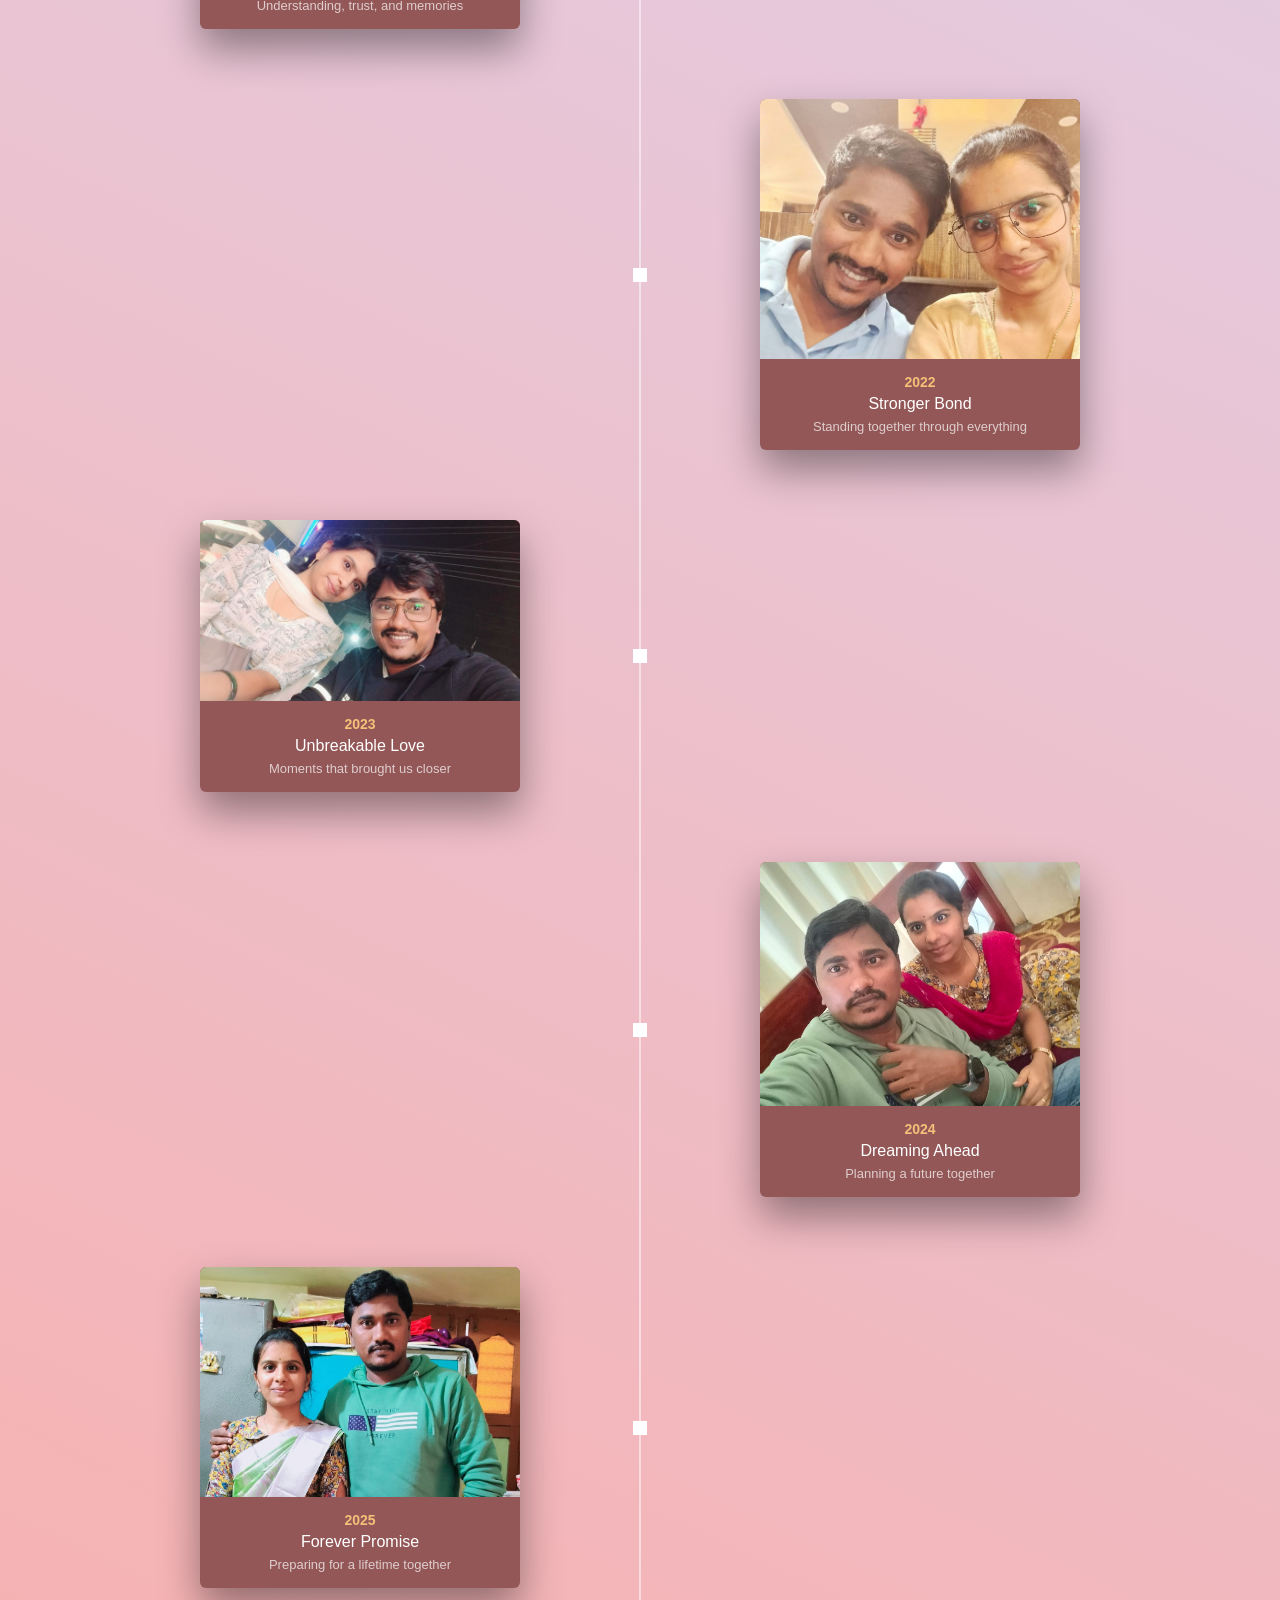
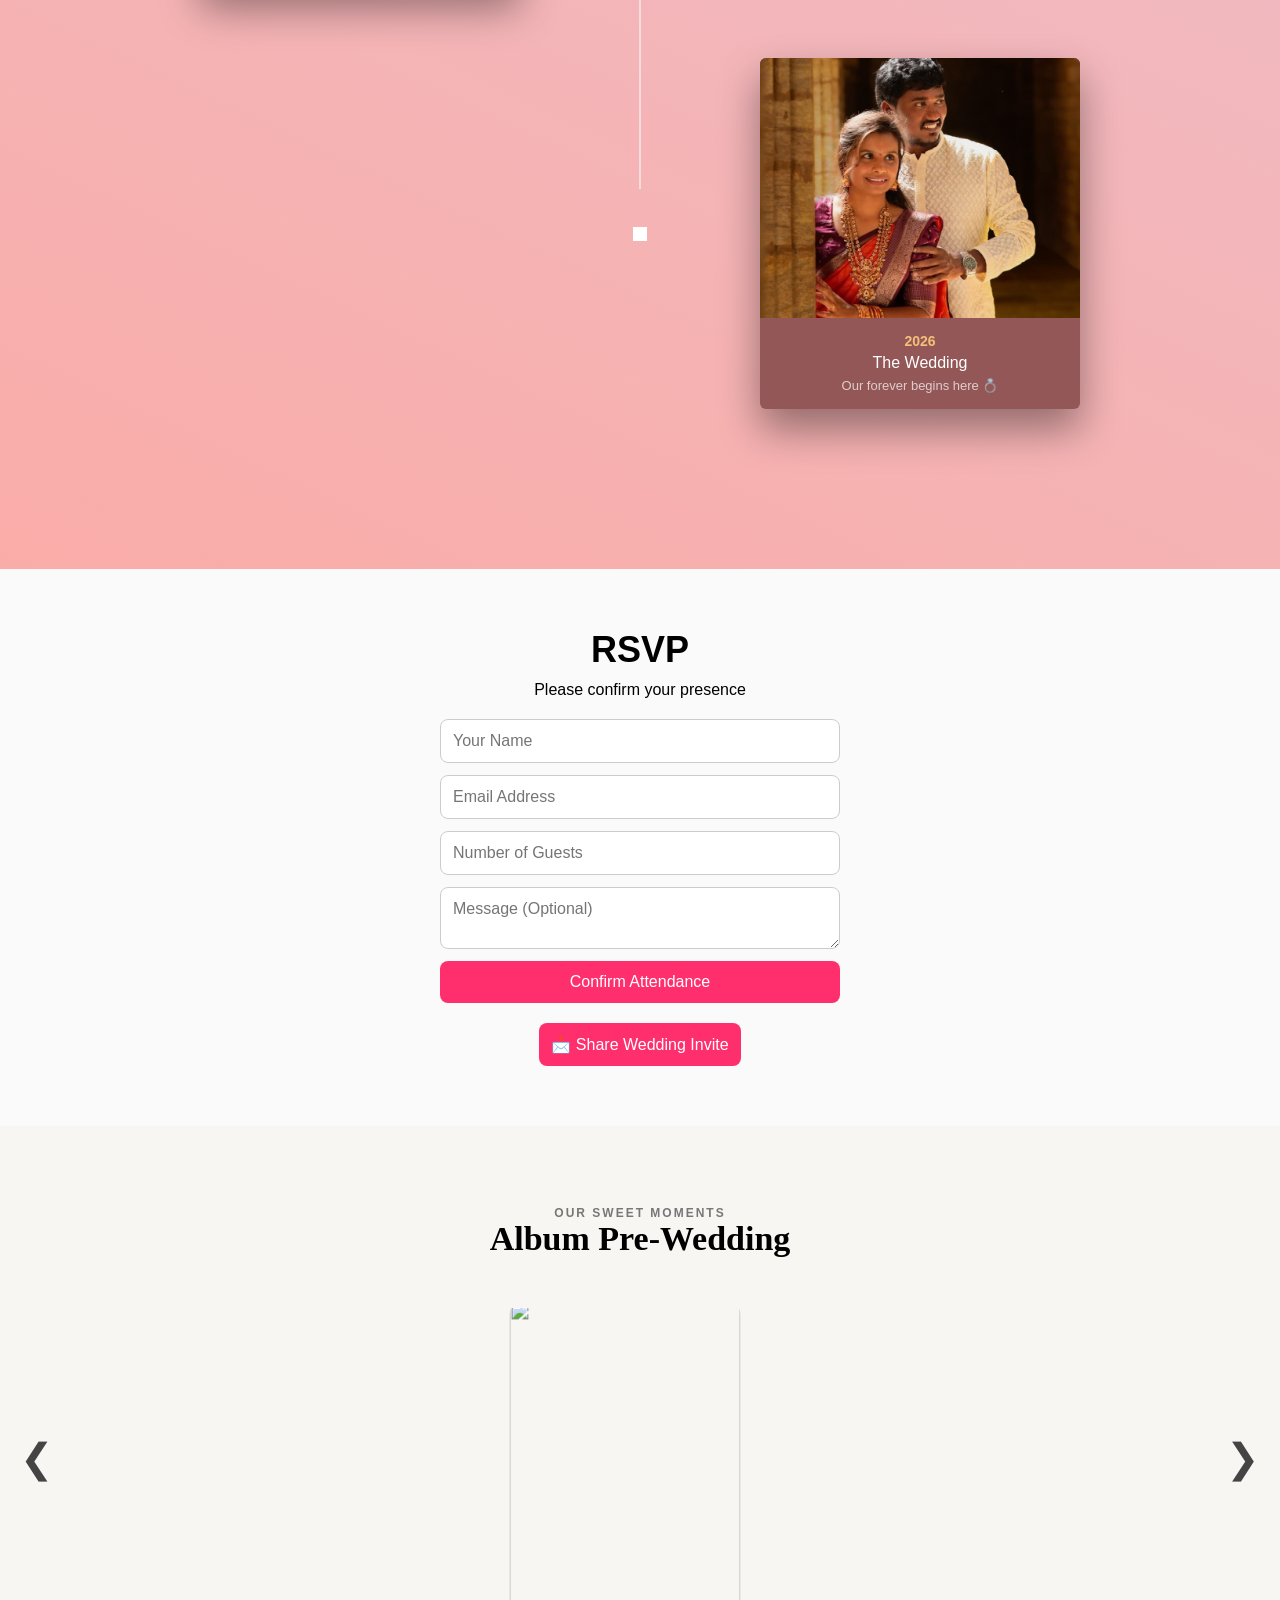
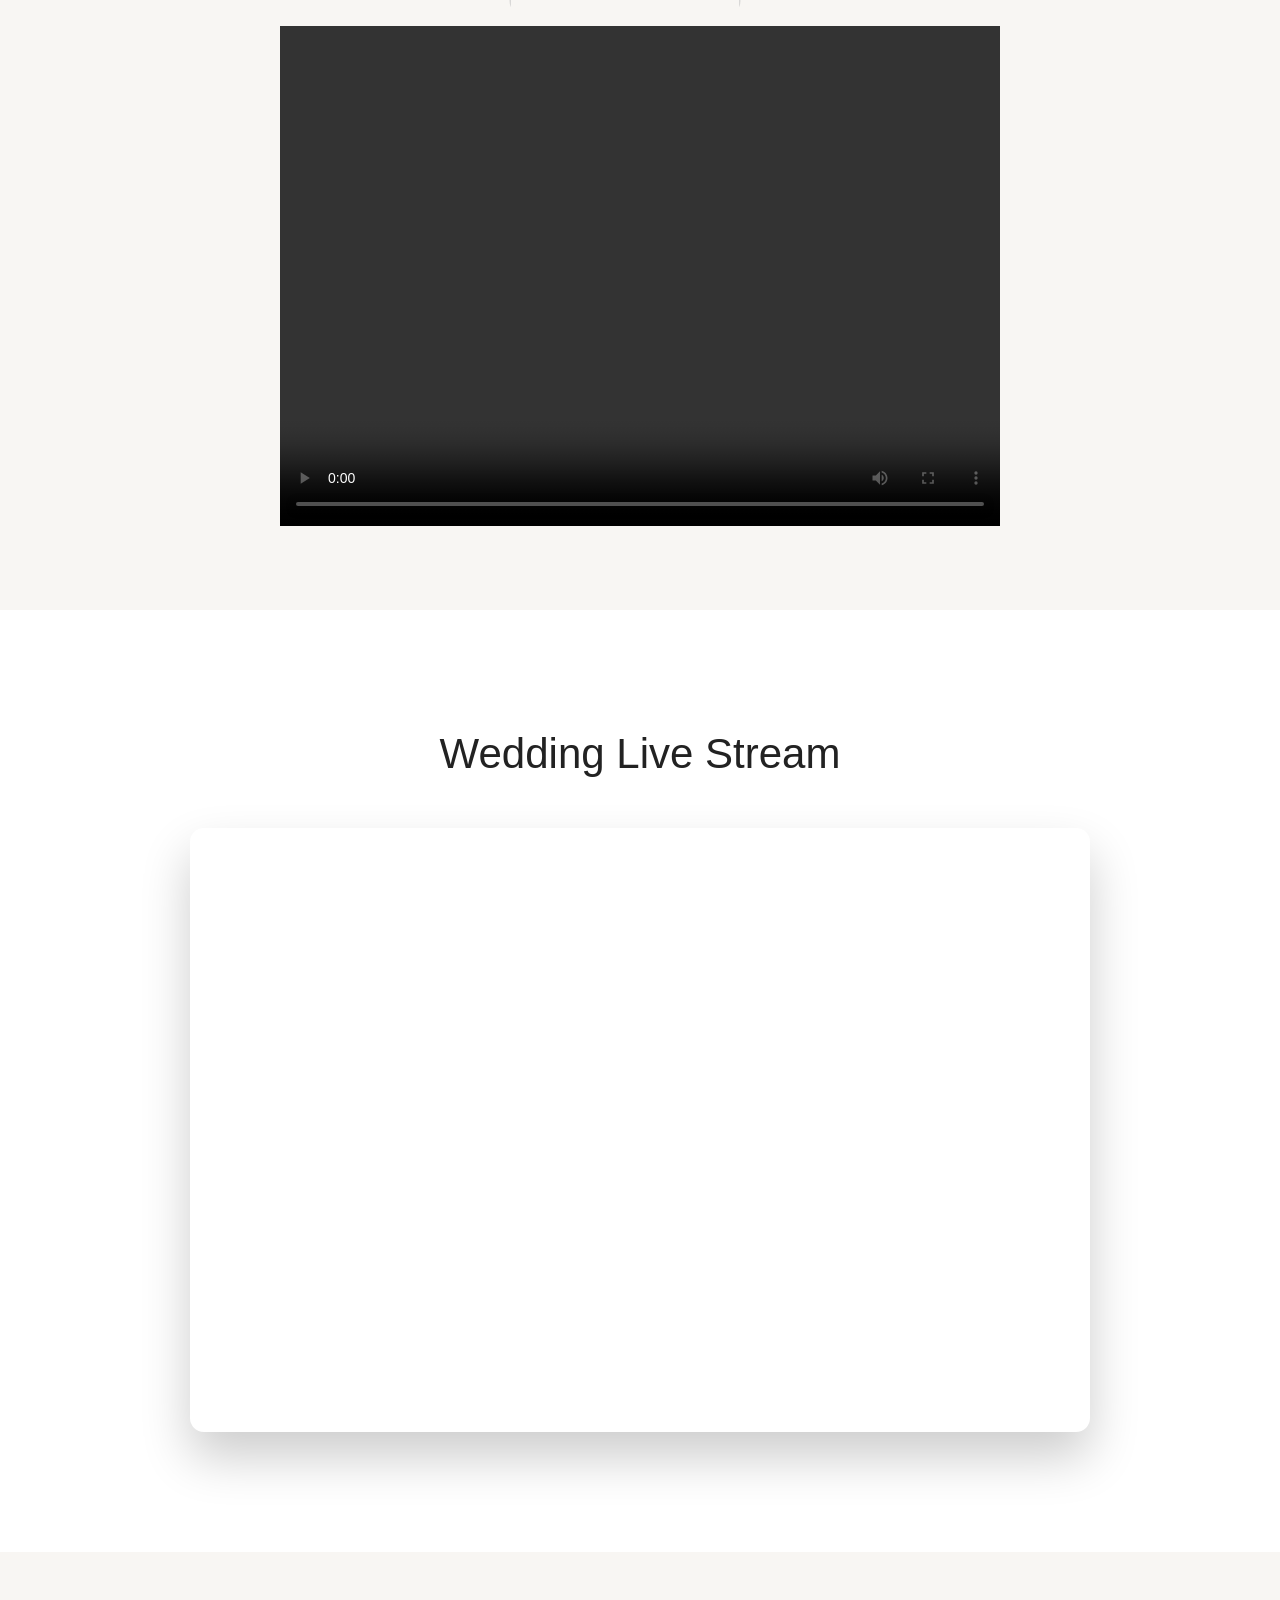
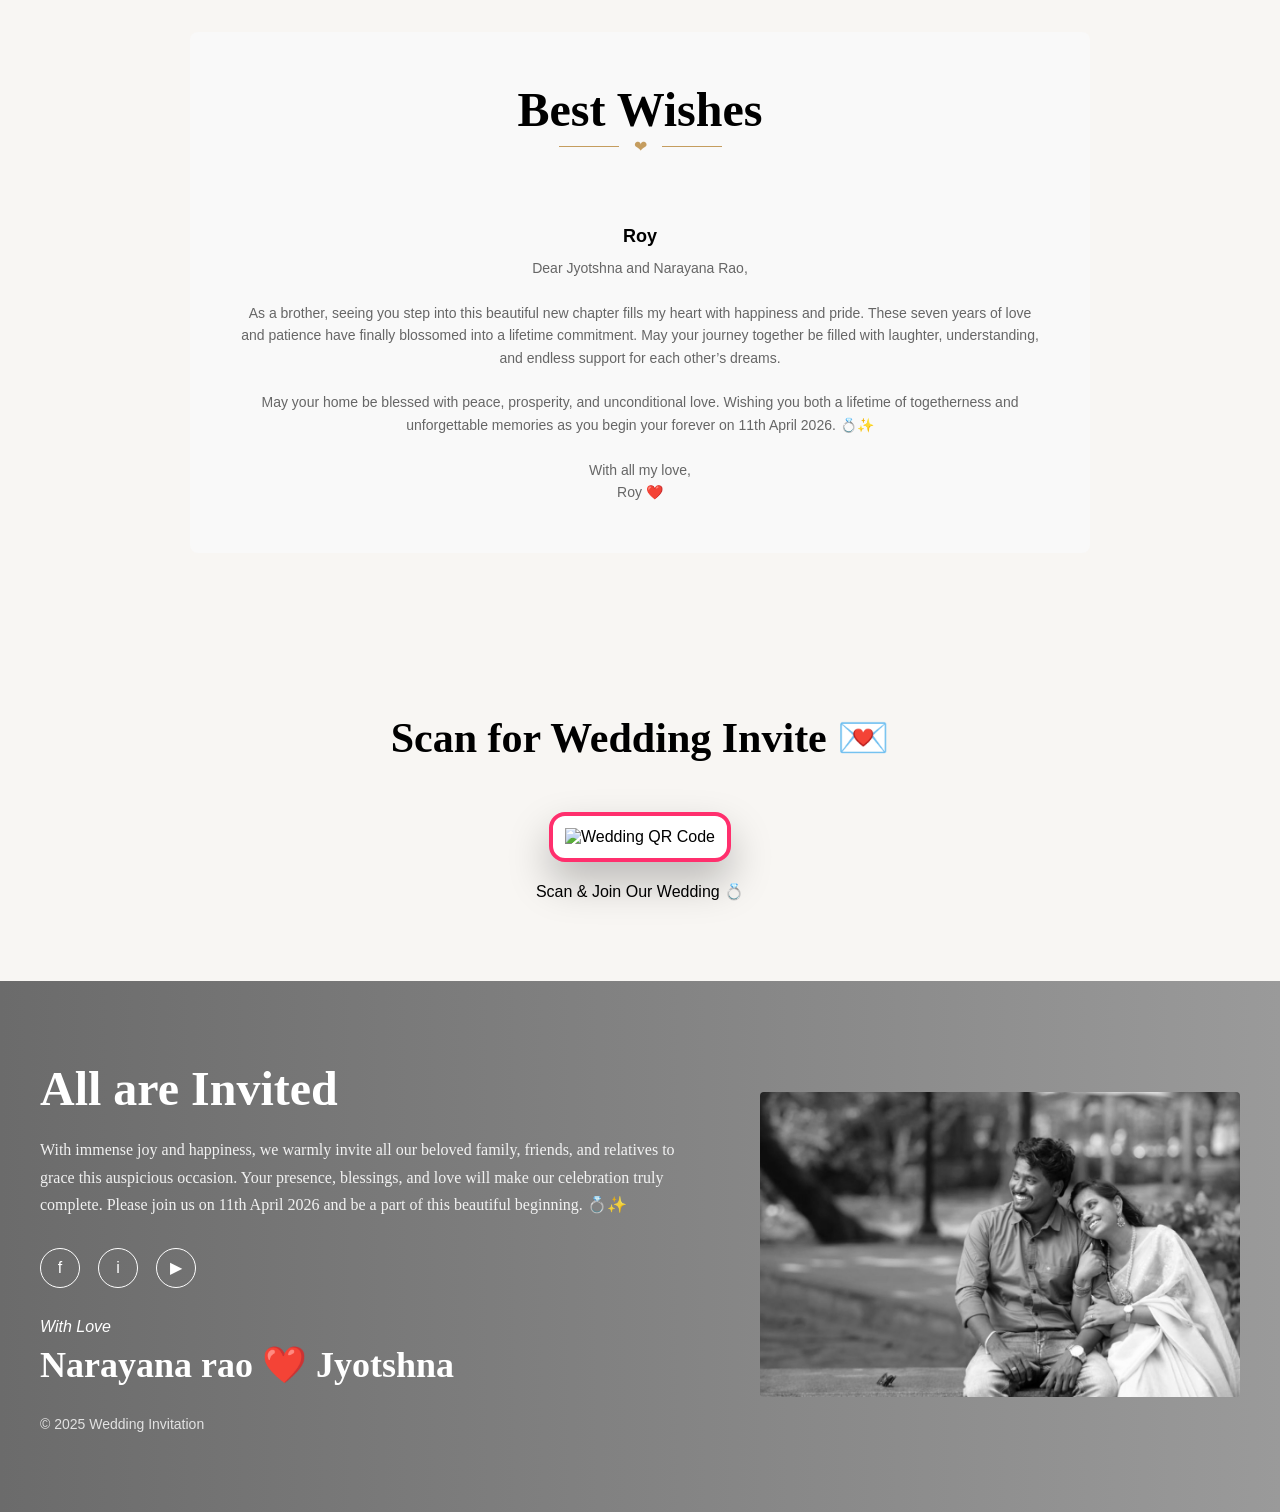
==== commit a3736894: "Updated admin dashboard and gallery features" ====
--- a/index.html
+++ b/index.html
@@ -1,445 +1,452 @@
 <!doctype html>
 <html lang="en">
-  <head>
-    <meta charset="UTF-8" />
-    <meta name="viewport" content="width=device-width, initial-scale=1.0" />
-    <title>Wedding invitation</title>
-    <link rel="manifest" href="manifest.json" />
-    <link rel="stylesheet" href="style.css" />
-  </head>
-
-  <body>
-    <!---Navbar-->
-    <header class="navbar">
-      <h1 class="logo">Wedding</h1>
-      <nav>
-        <a href="#home">Home</a>
-        <a href="#story">Story</a>
-        <a href="#events">Events</a>
-        <a href="#track">Journey</a>
-        <a href="#gallery">Gallery</a>
-        <a href="#live">Live</a>
-        <a href="#contact">Contact</a>
-        <a href="admin.html" class="login-btn">Admin Login</a>
-        <button id="themeToggle">🌙</button>
-      </nav>
-    </header>
-    <!--Hero-->
-    <section id="home" class="hero">
-      <div class="hero-content">
-        <span class="subtitle">THE WEDDING OF</span>
-        <hr />
-        <h2>Narayana rao & Jyotshna</h2>
-      </div>
-    </section>
-    <!--story-->
-    <section id="story" class="Story">
-      <div class="story-content">
-        <span class="story-of">Our Story</span>
-        <br />
-        <div class="divider"><span></span> 🖤 <span></span></div>
+
+<head>
+  <meta charset="UTF-8" />
+  <meta name="viewport" content="width=device-width, initial-scale=1.0" />
+  <title>Wedding invitation</title>
+  <link rel="manifest" href="manifest.json" />
+  <link rel="stylesheet" href="style.css" />
+</head>
+
+<body>
+  <!---Navbar-->
+  <header class="navbar">
+    <h1 class="logo">Wedding</h1>
+    <nav>
+      <a href="#home">Home</a>
+      <a href="#story">Story</a>
+      <a href="#events">Events</a>
+      <a href="#track">Journey</a>
+      <a href="#gallery">Gallery</a>
+      <a href="#live">Live</a>
+      <a href="#contact">Contact</a>
+      <a href="admin.html" class="login-btn">Admin Login</a>
+      <button id="themeToggle">🌙</button>
+    </nav>
+  </header>
+  <!--Hero-->
+  <section id="home" class="hero">
+    <div class="hero-content">
+      <span class="subtitle">THE WEDDING OF</span>
+      <hr />
+      <h2>Narayana rao & Jyotshna</h2>
+    </div>
+  </section>
+  <!--story-->
+  <section id="story" class="Story">
+    <div class="story-content">
+      <span class="story-of">Our Story</span>
+      <br />
+      <div class="divider"><span></span> 🖤 <span></span></div>
+      <p>
+        For seven beautiful years, Narayana Rao and Jyotshna built a love that
+        grew stronger with every sunrise and every challenge. What began as a
+        simple friendship slowly blossomed into a bond filled with trust,
+        laughter, and unwavering support. Life took them miles apart at times,
+        turning their journey into a long-distance love story. Through
+        late-night calls, countless messages, and endless patience, they
+        proved that true love knows no distance. Every kilometer between them
+        only strengthened their hearts.
+      </p>
+      <p>
+        They celebrated victories together, stood strong through difficult
+        moments, and held onto each other’s dreams as their own. Time tested
+        them, but love always won. On 11th April 2026, their seven-year
+        journey of faith and devotion finds its forever — as Narayana Rao and
+        Jyotshna unite in marriage, beginning a new chapter hand in hand,
+        heart to heart. 💍✨
+      </p>
+    </div>
+  </section>
+  <!--Event-->
+  <section id="events" class="event">
+    <div class="event-content">
+      <img src="./photos/img1.jpeg" alt="Wedding Couple" />
+
+      <div class="event-box">
+        <span>WITH GREAT PLEASURE WE INVITE YOU TO CELEBRATE</span><br />
+
+        <h2>Narayana Rao & Jyothsna</h2>
+
+        <span>ON THE AUSPICIOUS OCCASION</span>
+
+        <h3>April 11, 2026</h3>
+
+        <span>AT 12:15 AM (Early Hours of Sunday)</span><br />
+
         <p>
-          For seven beautiful years, Narayana Rao and Jyotshna built a love that
-          grew stronger with every sunrise and every challenge. What began as a
-          simple friendship slowly blossomed into a bond filled with trust,
-          laughter, and unwavering support. Life took them miles apart at times,
-          turning their journey into a long-distance love story. Through
-          late-night calls, countless messages, and endless patience, they
-          proved that true love knows no distance. Every kilometer between them
-          only strengthened their hearts.
+          Venue: Devika Function Hall, Gudem Village,<br />
+          Srikakulam Mandal & District
         </p>
+
+        <p>Lunch: April 11, 2026 from 12:00 Noon onwards</p>
+      </div>
+    </div>
+  </section>
+  <!--map-->
+  <section class="map">
+    <iframe
+      src="https://www.google.com/maps?q=8WW6%2B4MV,+Srikakulam,+Gudem,+Andhra+Pradesh+532484,+India&z=19&output=embed"
+      width="100%" height="450" style="border: 0" allowfullscreen="" loading="lazy">
+    </iframe>
+
+    <button onclick="navigate()">📍 Navigate from My Location</button>
+  </section>
+  <!--Time-->
+  <section id="countdown" class="time">
+    <div class="time-box">
+      <h2>Don't miss it</h2>
+      <div class="countdown">
+        <div class="unit">
+          <span id="days">0</span>
+          <small>Days</small>
+        </div>
+        <div class="unit">
+          <span id="hours">0</span>
+          <small>Hours</small>
+        </div>
+        <div class="unit">
+          <span id="minutes">0</span>
+          <small>Minutes</small>
+        </div>
+        <div class="unit">
+          <span id="seconds">0</span>
+          <small>Seconds</small>
+        </div>
+      </div>
+    </div>
+  </section>
+  <!--Track-->
+  <section id="track" class="track">
+    <h2 class="track-title">Join our celebration of love</h2>
+    <div class="timeline">
+      <div class="timeline-item">
+        <div class="card">
+          <h4>09:00 AM</h4>
+          <p>Engagement</p>
+          <p>25-FEB-2026</p>
+          <!-- POPUP -->
+          <div class="card-popup">
+            <h5>Engagement Details</h5>
+            <p>Families meet, rings exchange, blessings & celebrations 💍</p>
+          </div>
+        </div>
+      </div>
+
+      <div class="timeline-item">
+        <div class="card">
+          <h4>02:00 PM</h4>
+          <p>Lunch</p>
+          <p>11-APRIL-2026</p>
+          <!-- POPUP -->
+          <div class="card-popup">
+            <h5>Lunch</h5>
+            <p>
+              dalrice, birayani, pulihora, gurthivankai, panner, frycurry,
+              curd, 3 veg currys, papadam, 3 types of sweets
+            </p>
+          </div>
+        </div>
+      </div>
+
+      <div class="timeline-item">
+        <div class="card">
+          <h4>04:30 PM</h4>
+          <p>Sangeeth</p>
+          <p>11-APRIL-2026</p>
+          <!-- POPUP -->
+          <div class="card-popup">
+            <h5>Sangeeth</h5>
+            <p>
+              western dancce, classical dance, dj, rap, folk, catwalks,
+              fashion shows, and etc...
+            </p>
+          </div>
+        </div>
+      </div>
+
+      <div class="timeline-item">
+        <div class="card">
+          <h4>08:00 PM</h4>
+          <p>Dinner</p>
+          <p>11-APRIL-2026</p>
+          <!-- POPUP -->
+          <div class="card-popup">
+            <h5>Dinner</h5>
+            <p>
+              dalrice, birayani, pulihora, gurthivankai, panner, frycurry,
+              curd, 3 veg currys, papadam, 3 types of sweets
+            </p>
+          </div>
+        </div>
+      </div>
+
+      <div class="timeline-item">
+        <div class="card">
+          <h4>12:15</h4>
+          <p>Wedding</p>
+          <p>11-APRIL-2026</p>
+          <!-- POPUP -->
+          <div class="card-popup">
+            <h5>Wedding</h5>
+            <p>
+              gillakarra bellam, talli, talmbralu, 7 steps, arudathi
+              nakshatram, panigrahanam.
+            </p>
+          </div>
+        </div>
+      </div>
+    </div>
+  </section>
+  <!--couple-->
+  <section class="couple-section">
+    <h2 class="couple-title">Groom & Bride</h2>
+    <div class="title-divider"><span></span> ❤ <span></span></div>
+    <div class="couple-wrapper">
+      <!-- Groom -->
+      <div class="person-card">
+        <img src="./photos/WhatsApp_1.jpeg" alt="Groom" />
+        <h3>NARAYANA RAO</h3>
+        <small>Groom</small>
         <p>
-          They celebrated victories together, stood strong through difficult
-          moments, and held onto each other’s dreams as their own. Time tested
-          them, but love always won. On 11th April 2026, their seven-year
-          journey of faith and devotion finds its forever — as Narayana Rao and
-          Jyotshna unite in marriage, beginning a new chapter hand in hand,
-          heart to heart. 💍✨
+          Narayana Rao, beloved son of Sri Giduthuri Musalayya (Late) and Smt.
+          Kanthamma, hails from Gudem Village, Srikakulam District. Known for
+          his calm nature and strong values, he carries forward a beautiful
+          blend of tradition and aspiration. As he steps into this new phase
+          of life, he brings with him warmth, responsibility, and a deep sense
+          of commitment.
         </p>
       </div>
-    </section>
-    <!--Event-->
-    <section id="events" class="event">
-      <div class="event-content">
-        <img src="./photos/DSC04908.JPG.jpeg" alt="" />
-        <div class="event-box">
-          <span>JOIN US TO CELEBRATE THE WEDDING DAY OF</span><br />
-          <h2>Narayana rao & Jyotshna</h2>
-          <span>WHICH IS CELEBRATEON</span>
-          <h3>11-APRIL-2026</h3>
-          <span>STARTING AT 12:15 IN THE NIGHT</span><br />
-          <p>MAGIC MAHAL IN OUR DREAM</p>
-        </div>
-      </div>
-    </section>
-    <!--map-->
-    <section class="map">
-      <iframe
-        src="https://www.google.com/maps?q=8WW6%2B4MV,+Srikakulam,+Gudem,+Andhra+Pradesh+532484,+India&z=19&output=embed"
-        width="100%"
-        height="450"
-        style="border: 0"
-        allowfullscreen=""
-        loading="lazy"
-      >
+      <!-- Center Image -->
+      <div class="couple-photo">
+        <img src="./photos/WhatsApp Image 2026-03-18 at 4.49.18 PM (1).jpeg" alt="Couple" />
+      </div>
+      <!-- Bride -->
+      <div class="person-card">
+        <img src="./photos/WhatsApp_2.jpeg" alt="Bride" />
+        <h3>JYOTSHNA</h3>
+        <small>Bride</small>
+        <p>
+          Jyothsna, beloved daughter of Sri Kalluri Narayana Rao and Smt.
+          Saradha of Bathuva Village, Srikakulam District, is admired for her
+          grace, simplicity, and kind-hearted nature. With a gentle spirit and
+          strong values, she brings joy and harmony wherever she goes. As she
+          begins this new journey, she carries love, hope, and happiness into
+          her future.
+        </p>
+      </div>
+    </div>
+  </section>
+  <!--love-story-->
+  <section class="love-story">
+    <h2 class="love-heading">Our Journey</h2>
+    <div class="title-divider"><span></span> 🖤 <span></span></div>
+    <div class="story-line">
+      <div class="story-row story-left">
+        <div class="story-card">
+          <img src="./photos/WhatsApp Image 2026-03-21 at 11.45.11 AM.jpeg" alt="" />
+          <div class="story-text">
+            <h4>2020</h4>
+            <p>The Beginning</p>
+            <small>Where our journey of love started</small>
+          </div>
+        </div>
+        <span class="story-dot"></span>
+      </div>
+
+      <div class="story-row story-right">
+        <span class="story-dot"></span>
+        <div class="story-card">
+          <img src="./photos/WhatsApp Image 2026-03-21 at 11.45.09 AM.jpeg" alt="" />
+          <div class="story-text">
+            <h4>2021</h4>
+            <p>Growing Together</p>
+            <small>Understanding, trust, and memories</small>
+          </div>
+        </div>
+      </div>
+
+      <div class="story-row story-left">
+        <div class="story-card">
+          <img src="./photos/WhatsApp Image 2026-03-21 at 11.45.11 AM (1).jpeg" alt="" />
+          <div class="story-text">
+            <h4>2022</h4>
+            <p>Stronger Bond</p>
+            <small>Standing together through everything</small>
+          </div>
+        </div>
+        <span class="story-dot"></span>
+      </div>
+      <div class="story-row story-right">
+        <span class="story-dot"></span>
+        <div class="story-card">
+          <img src="./photos/WhatsApp Image 2026-03-21 at 11.45.11 AM (2).jpeg" alt="" />
+          <div class="story-text">
+            <h4>2023</h4>
+            <p>Unbreakable Love</p>
+            <small>Moments that brought us closer</small>
+          </div>
+        </div>
+      </div>
+      <div class="story-row story-left">
+        <div class="story-card">
+          <img src="./photos/WhatsApp Image 2026-03-21 at 11.37.07 AM.jpeg" alt="" />
+          <div class="story-text">
+            <h4>2024</h4>
+            <p>Dreaming Ahead</p>
+            <small>Planning a future together</small>
+          </div>
+        </div>
+        <span class="story-dot"></span>
+      </div>
+      <div class="story-row story-right">
+        <span class="story-dot"></span>
+        <div class="story-card">
+          <img src="./photos/WhatsApp Image 2026-03-21 at 11.37.30 AM.jpeg" alt="" />
+          <div class="story-text">
+            <h4>2025</h4>
+            <p>Forever Promise</p>
+            <small>Preparing for a lifetime together</small>
+          </div>
+        </div>
+      </div>
+      <div class="story-row story-left">
+        <span class="story-dot"></span>
+        <div class="story-card">
+          <img src="./photos/img2.jpeg" alt="" />
+          <div class="story-text">
+            <h4>2026</h4>
+            <p>The Wedding</p>
+            <small>Our forever begins here 💍</small>
+          </div>
+        </div>
+      </div>
+    </div>
+  </section>
+  <!--rsvp-->
+  <section class="rsvp">
+    <h2>RSVP</h2>
+    <p>Please confirm your presence</p>
+
+    <form id="rsvpForm">
+      <input name="name" type="text" placeholder="Your Name" required />
+      <input name="email" type="email" placeholder="Email Address" required />
+      <input name="number" type="number" placeholder="Number of Guests" required />
+      <textarea name="message" placeholder="Message (Optional)"></textarea>
+      <button type="submit">Confirm Attendance</button>
+    </form>
+    <button onclick="shareWhatsApp()" class="wa-btn">
+      📩 Share Wedding Invite
+    </button>
+  </section>
+  <!--album section-->
+  <section id="gallery" class="pw-album">
+    <h6 class="pw-subtitle">OUR SWEET MOMENTS</h6>
+    <h2 class="pw-title">Album Pre-Wedding</h2>
+    <div class="pw-slider-wrapper">
+      <button class="pw-nav pw-left" onclick="pwSlideLeft()">❮</button>
+
+      <div class="pw-slider-viewport">
+        <div class="pw-slider-track">
+          <!-- Repeat for 10 images -->
+          <div class="pw-card">
+            <img src="./photos/DSC05006.JPG.jpeg" onclick="openLightbox(this)" />
+          </div>
+        </div>
+      </div>
+
+      <button class="pw-nav pw-right" onclick="pwSlideRight()">❯</button>
+    </div>
+    <br />
+    <div class="videos">
+      <!-- add your own video file named video.mp4 in the root or update the src below -->
+      <video id="galleryVideo" controls>
+        <source src="./videos/WhatsApp Video 2026-02-28 at 2.48.18 PM (1).mp4" type="video/mp4" />
+      </video>
+    </div>
+  </section>
+  <!--live stream section-->
+  <section id="live" class="live-stream">
+    <h2>Wedding Live Stream</h2>
+    <div class="video-container">
+      <!-- replace STREAM_ID with your actual YouTube live stream ID -->
+      <iframe src="https://youtu.be/mxfTmDb12y8?si=Xe9elS3YnkmkNKsI" title="YouTube live stream" frameborder="0"
+        allow="accelerometer; autoplay; clipboard-write; encrypted-media; gyroscope; picture-in-picture"
+        allowfullscreen>
       </iframe>
-
-      <button onclick="navigate()">📍 Navigate from My Location</button>
-    </section>
-    <!--Time-->
-    <section id="countdown" class="time">
-      <div class="time-box">
-        <h2>Don't miss it</h2>
-        <div class="countdown">
-          <div class="unit">
-            <span id="days">0</span>
-            <small>Days</small>
-          </div>
-          <div class="unit">
-            <span id="hours">0</span>
-            <small>Hours</small>
-          </div>
-          <div class="unit">
-            <span id="minutes">0</span>
-            <small>Minutes</small>
-          </div>
-          <div class="unit">
-            <span id="seconds">0</span>
-            <small>Seconds</small>
-          </div>
-        </div>
-      </div>
-    </section>
-    <!--Track-->
-    <section id="track" class="track">
-      <h2 class="track-title">Join our celebration of love</h2>
-      <div class="timeline">
-        <div class="timeline-item">
-          <div class="card">
-            <h4>09:00 AM</h4>
-            <p>Engagement</p>
-            <p>25-FEB-2026</p>
-            <!-- POPUP -->
-            <div class="card-popup">
-              <h5>Engagement Details</h5>
-              <p>Families meet, rings exchange, blessings & celebrations 💍</p>
-            </div>
-          </div>
-        </div>
-
-        <div class="timeline-item">
-          <div class="card">
-            <h4>02:00 PM</h4>
-            <p>Lunch</p>
-            <p>11-APRIL-2026</p>
-            <!-- POPUP -->
-            <div class="card-popup">
-              <h5>Lunch</h5>
-              <p>
-                dalrice, birayani, pulihora, gurthivankai, panner, frycurry,
-                curd, 3 veg currys, papadam, 3 types of sweets
-              </p>
-            </div>
-          </div>
-        </div>
-
-        <div class="timeline-item">
-          <div class="card">
-            <h4>04:30 PM</h4>
-            <p>Sangeeth</p>
-            <p>11-APRIL-2026</p>
-            <!-- POPUP -->
-            <div class="card-popup">
-              <h5>Sangeeth</h5>
-              <p>
-                western dancce, classical dance, dj, rap, folk, catwalks,
-                fashion shows, and etc...
-              </p>
-            </div>
-          </div>
-        </div>
-
-        <div class="timeline-item">
-          <div class="card">
-            <h4>08:00 PM</h4>
-            <p>Dinner</p>
-            <p>11-APRIL-2026</p>
-            <!-- POPUP -->
-            <div class="card-popup">
-              <h5>Dinner</h5>
-              <p>
-                dalrice, birayani, pulihora, gurthivankai, panner, frycurry,
-                curd, 3 veg currys, papadam, 3 types of sweets
-              </p>
-            </div>
-          </div>
-        </div>
-
-        <div class="timeline-item">
-          <div class="card">
-            <h4>12:30 AM</h4>
-            <p>Wedding</p>
-            <p>11-APRIL-2026</p>
-            <!-- POPUP -->
-            <div class="card-popup">
-              <h5>Wedding</h5>
-              <p>
-                gillakarra bellam, talli, talmbralu, 7 steps, arudathi
-                nakshatram, panigrahanam.
-              </p>
-            </div>
-          </div>
-        </div>
-      </div>
-    </section>
-    <!--couple-->
-    <section class="couple-section">
-      <h2 class="couple-title">Groom & Bride</h2>
+    </div>
+  </section>
+  <!--best wishes-->
+  <section class="wishes">
+    <div class="wish">
+      <h2 class="h2">Best Wishes</h2>
       <div class="title-divider"><span></span> ❤ <span></span></div>
-      <div class="couple-wrapper">
-        <!-- Groom -->
-        <div class="person-card">
-          <img src="./photos/WhatsApp_1.jpeg" alt="Groom" />
-          <h3>NARAYANA RAO</h3>
-          <small>Groom</small>
-          <p>
-            Narayana Rao is a passionate DevOps software engineer, known for his
-            dedication and calm determination. Originally from Gudem, he built
-            his professional journey in Hyderabad, where he works with
-            commitment and vision. Grounded in values yet driven by ambition, he
-            balances tradition and modern life beautifully. Today, he steps into
-            a new chapter — not just as a professional, but as a loving life
-            partner. 💙
-          </p>
-        </div>
-        <!-- Center Image -->
-        <div class="couple-photo">
-          <img src="./photos/DSC04985.JPG.jpeg" alt="Couple" />
-        </div>
-        <!-- Bride -->
-        <div class="person-card">
-          <img src="./photos/WhatsApp_2.jpeg" alt="Bride" />
-          <h3>JYOTSHNA</h3>
-          <small>Bride</small>
-          <p>
-            Jyotshna has completed her postgraduate studies with dedication and
-            hard work. She currently lives in Srikakulam, where she is admired
-            for her simplicity and warm-hearted nature. Her calm personality and
-            strong values make her truly special. With dreams in her eyes and
-            kindness in her heart, she beautifully balances ambition and
-            tradition. As she begins this new chapter of life, she carries love,
-            hope, and happiness into her forever journey. 🌸💖
-          </p>
-        </div>
-      </div>
-    </section>
-    <!--love-story-->
-    <section class="love-story">
-      <h2 class="love-heading">Our Journey</h2>
-      <div class="title-divider"><span></span> 🖤 <span></span></div>
-      <div class="story-line">
-        <div class="story-row story-left">
-          <div class="story-card">
-            <img src="./photos/DSC04908.JPG.jpeg" alt="" />
-            <div class="story-text">
-              <h4>2021</h4>
-              <p>New Chapter</p>
-              <small>Started our beautiful journey together</small>
-            </div>
-          </div>
-          <span class="story-dot"></span>
-        </div>
-
-        <div class="story-row story-right">
-          <span class="story-dot"></span>
-          <div class="story-card">
-            <img src="./photos/DSC04945.JPG.jpeg" alt="" />
-            <div class="story-text">
-              <h4>2022</h4>
-              <p>Growing Love</p>
-              <small>Memories that made us stronger</small>
-            </div>
-          </div>
-        </div>
-
-        <div class="story-row story-left">
-          <div class="story-card">
-            <img src="./photos/DSC04958.JPG.jpeg" alt="" />
-            <div class="story-text">
-              <h4>2023</h4>
-              <p>Forever Begins</p>
-              <small>Our wedding celebration</small>
-            </div>
-          </div>
-          <span class="story-dot"></span>
-        </div>
-        <div class="story-row story-right">
-          <span class="story-dot"></span>
-          <div class="story-card">
-            <img src="./photos/DSC05006.JPG.jpeg" alt="" />
-            <div class="story-text">
-              <h4>2024</h4>
-              <p>Growing Love</p>
-              <small>Memories that made us stronger</small>
-            </div>
-          </div>
-        </div>
-        <div class="story-row story-left">
-          <div class="story-card">
-            <img src="./photos/DSC05016.JPG.jpeg" alt="" />
-            <div class="story-text">
-              <h4>2025</h4>
-              <p>Forever Begins</p>
-              <small>Our wedding celebration</small>
-            </div>
-          </div>
-          <span class="story-dot"></span>
-        </div>
-      </div>
-    </section>
-    <!--rsvp-->
-    <section class="rsvp">
-      <h2>RSVP</h2>
-      <p>Please confirm your presence</p>
-
-      <form id="rsvpForm">
-        <input name="name" type="text" placeholder="Your Name" required />
-        <input name="email" type="email" placeholder="Email Address" required />
-        <input
-          name="number"
-          type="number"
-          placeholder="Number of Guests"
-          required
-        />
-        <textarea name="message" placeholder="Message (Optional)"></textarea>
-        <button type="submit">Confirm Attendance</button>
-      </form>
-      <button onclick="shareWhatsApp()" class="wa-btn">
-        📩 Share Wedding Invite
-      </button>
-    </section>
-    <!--album section-->
-    <section id="gallery" class="pw-album">
-      <h6 class="pw-subtitle">OUR SWEET MOMENTS</h6>
-      <h2 class="pw-title">Album Pre-Wedding</h2>
-      <div class="pw-slider-wrapper">
-        <button class="pw-nav pw-left" onclick="pwSlideLeft()">❮</button>
-
-        <div class="pw-slider-viewport">
-          <div class="pw-slider-track">
-            <!-- Repeat for 10 images -->
-            <div class="pw-card">
-              <img
-                src="./photos/DSC05006.JPG.jpeg"
-                onclick="openLightbox(this)"
-              />
-            </div>
-          </div>
-        </div>
-
-        <button class="pw-nav pw-right" onclick="pwSlideRight()">❯</button>
-      </div>
-      <br />
-      <div class="videos">
-        <!-- add your own video file named video.mp4 in the root or update the src below -->
-        <video id="galleryVideo" controls>
-  <source src="http://localhost:8080/uploads/1772717830000_diwali.mp4" type="video/mp4">
-</video>
-      </div>
-    </section>
-    <!--live stream section-->
-    <section id="live" class="live-stream">
-      <h2>Wedding Live Stream</h2>
-      <div class="video-container">
-        <!-- replace STREAM_ID with your actual YouTube live stream ID -->
-        <iframe
-          src="https://www.youtube.com/embed/vMsNQnNgVxc"
-          title="YouTube live stream"
-          frameborder="0"
-          allow="
-            accelerometer;
-            autoplay;
-            clipboard-write;
-            encrypted-media;
-            gyroscope;
-            picture-in-picture;
-          "
-          allowfullscreen
-        ></iframe>
-      </div>
-    </section>
-    <!--best wishes-->
-    <section class="wishes">
-      <div class="wish">
-        <h2 class="h2">Best Wishes</h2>
-        <div class="title-divider"><span></span> ❤ <span></span></div>
-        <div>
-          <h3>Roy</h3>
-          <p>
-            Dear Jyotshna and Narayana Rao,<br /><br />
-
-            As a brother, seeing you step into this beautiful new chapter fills
-            my heart with happiness and pride. These seven years of love and
-            patience have finally blossomed into a lifetime commitment. May your
-            journey together be filled with laughter, understanding, and endless
-            support for each other’s dreams.<br /><br />
-
-            May your home be blessed with peace, prosperity, and unconditional
-            love. Wishing you both a lifetime of togetherness and unforgettable
-            memories as you begin your forever on 11th April 2026. 💍✨<br /><br />
-
-            With all my love,<br />
-            Roy ❤️
-          </p>
-        </div>
-      </div>
-    </section>
-    <!--qr code-->
-    <section class="qr">
-      <h2>Scan for Wedding Invite 💌</h2>
-      <img
-        id="qrImage"
-        src="https://api.qrserver.com/v1/create-qr-code/?size=250x250&data=https://roymama.wedding"
-        alt="Wedding QR Code"
-      />
-      <p>Scan & Join Our Wedding 💍</p>
-    </section>
-    <!--thankyou-->
-    <footer id="contact" class="wedding-footer">
-      <div class="footer-container">
-        <!-- LEFT CONTENT -->
-        <div class="footer-text">
-          <h2 class="footer-title">All are Invited</h2>
-
-          <p class="footer-message">
-            With immense joy and happiness, we warmly invite all our beloved
-            family, friends, and relatives to grace this auspicious occasion.
-            Your presence, blessings, and love will make our celebration truly
-            complete. Please join us on 11th April 2026 and be a part of this
-            beautiful beginning. 💍✨
-          </p>
-          <div class="footer-social">
-            <a href="https://www.facebook.com/hruday.kalluri/">f</a>
-            <a href="https://www.instagram.com/hruday_dev_roy/?__pwa=1#">i</a>
-            <a href="https://www.youtube.com/HrudayDevRoy/">▶</a>
-          </div>
-          <p class="footer-love">With Love</p>
-          <h3 class="footer-names">Narayana rao ❤️ Jyotshna</h3>
-          <p class="footer-copy">© 2025 Wedding Invitation</p>
-        </div>
-        <!-- RIGHT IMAGE -->
-        <div class="footer-image">
-          <img src="./photos/DSC04908.JPG.jpeg" alt="Couple" />
-        </div>
-      </div>
-    </footer>
-    <!--fixed gallery button-->
-    <button id="galleryBtn" class="fixed-btn" title="Go to gallery">📸</button>
-    <!--lightbox-->
-    <div id="lightbox" onclick="closeLightbox()">
-      <img id="lightbox-img" />
-    </div>
-    <!-- JS FILE -->
-    <script src="script.js" defer></script>
-  </body>
-</html>
+      <div>
+        <h3>Roy</h3>
+        <p>
+          Dear Jyotshna and Narayana Rao,<br /><br />
+
+          As a brother, seeing you step into this beautiful new chapter fills
+          my heart with happiness and pride. These seven years of love and
+          patience have finally blossomed into a lifetime commitment. May your
+          journey together be filled with laughter, understanding, and endless
+          support for each other’s dreams.<br /><br />
+
+          May your home be blessed with peace, prosperity, and unconditional
+          love. Wishing you both a lifetime of togetherness and unforgettable
+          memories as you begin your forever on 11th April 2026. 💍✨<br /><br />
+
+          With all my love,<br />
+          Roy ❤️
+        </p>
+      </div>
+    </div>
+  </section>
+  <!--qr code-->
+  <section class="qr">
+    <h2>Scan for Wedding Invite 💌</h2>
+    <img id="qrImage" src="https://api.qrserver.com/v1/create-qr-code/?size=250x250&data=https://roymama.wedding"
+      alt="Wedding QR Code" />
+    <p>Scan & Join Our Wedding 💍</p>
+  </section>
+  <!--thankyou-->
+  <footer id="contact" class="wedding-footer">
+    <div class="footer-container">
+      <!-- LEFT CONTENT -->
+      <div class="footer-text">
+        <h2 class="footer-title">All are Invited</h2>
+
+        <p class="footer-message">
+          With immense joy and happiness, we warmly invite all our beloved
+          family, friends, and relatives to grace this auspicious occasion.
+          Your presence, blessings, and love will make our celebration truly
+          complete. Please join us on 11th April 2026 and be a part of this
+          beautiful beginning. 💍✨
+        </p>
+        <div class="footer-social">
+          <a href="https://www.facebook.com/hruday.kalluri/">f</a>
+          <a href="https://www.instagram.com/hruday_dev_roy/?__pwa=1#">i</a>
+          <a href="https://www.youtube.com/HrudayDevRoy/">▶</a>
+        </div>
+        <p class="footer-love">With Love</p>
+        <h3 class="footer-names">Narayana rao ❤️ Jyotshna</h3>
+        <p class="footer-copy">© 2025 Wedding Invitation</p>
+      </div>
+      <!-- RIGHT IMAGE -->
+      <div class="footer-image">
+        <img src="./photos/img3.jpeg" alt="Couple" />
+      </div>
+    </div>
+  </footer>
+  <!--fixed gallery button-->
+  <button id="galleryBtn" class="fixed-btn" title="Go to gallery">📸</button>
+  <!--lightbox-->
+  <div id="lightbox" onclick="closeLightbox()">
+    <img id="lightbox-img" />
+  </div>
+  <!-- JS FILE -->
+  <script src="script.js" defer></script>
+</body>
+
+</html>
--- a/style.css
+++ b/style.css
@@ -321,35 +321,109 @@
   color: #ff8a80;
 }
 
-/* === LIVE STREAMING === */
-
-.youtube-stream,
+/* === LIVE STREAM SECTION === */
+
+.live-stream {
+  padding: 120px 20px;
+  background: white;
+  text-align: center;
+  font-family: "Georgia", serif;
+}
+
+/* heading */
+.live-stream h2 {
+  font-size: 42px;
+  font-weight: 500;
+  margin-bottom: 50px;
+  color: #222;
+
+  opacity: 0;
+  transform: translateY(30px);
+  animation: fadeUp 1s ease forwards;
+}
+
+/* video container */
 .video-container {
-  position: relative;
-  padding-bottom: 56.25%; /* 16:9 ratio */
-  height: 0;
+  max-width: 900px;
+  margin: auto;
+  border-radius: 14px;
   overflow: hidden;
-  border-radius: 12px;
-  box-shadow: 0 15px 40px rgba(0,0,0,0.1);
-  margin: 40px auto;
-  max-width: 900px; /* Increased max-width for better visibility */
+  box-shadow: 0 25px 50px rgba(0,0,0,0.2);
+
+  opacity: 0;
+  transform: scale(0.95);
+  animation: fadeZoom 1.2s ease forwards;
+  animation-delay: 0.3s;
+}
+
+/* iframe */
+.video-container iframe {
   width: 100%;
-}
-
-.youtube-stream iframe,
-.video-container iframe {
-  position: absolute;
-  top: 0;
-  left: 0;
-  width: 100%;
-  height: 100%;
-  border: 0;
-  animation: fadeIn 1s ease;
-}
-
-@keyframes fadeIn {
-  from { opacity: 0; }
-  to   { opacity: 1; }
+  height: 600px;
+  border: none;
+}
+
+/* subtle hover */
+.video-container:hover {
+  transform: scale(1.02);
+  transition: 0.4s ease;
+}
+
+/* === ANIMATIONS === */
+
+@keyframes fadeUp {
+  from {
+    opacity: 0;
+    transform: translateY(40px);
+  }
+  to {
+    opacity: 1;
+    transform: translateY(0);
+  }
+}
+
+@keyframes fadeZoom {
+  from {
+    opacity: 0;
+    transform: scale(0.9);
+  }
+  to {
+    opacity: 1;
+    transform: scale(1);
+  }
+}
+
+/* === TABLET === */
+@media (max-width: 900px) {
+
+  .live-stream h2 {
+    font-size: 34px;
+  }
+
+  .video-container iframe {
+    height: 400px;
+  }
+}
+
+/* === MOBILE === */
+@media (max-width: 600px) {
+
+  .live-stream {
+    padding: 80px 15px;
+  }
+
+  .live-stream h2 {
+    font-size: 28px;
+    margin-bottom: 30px;
+  }
+
+  .video-container {
+    border-radius: 10px;
+  }
+
+  .video-container iframe {
+    height: 220px;
+  }
 }
 
 /* === RSVP & QR SECTIONS === */
@@ -410,54 +484,161 @@
 /* === EVENT SECTION === */
 
 .event {
-  padding: 100px 0;
-  background: #fff;
-}
-
+  padding: 120px 20px;
+  background: #f9f7f4;
+  font-family: "Georgia", serif;
+}
+
+/* layout */
 .event-content {
-  max-width: 900px;
+  max-width: 1100px;
   margin: auto;
   display: flex;
-  gap: 100px;
+  gap: 80px;
   align-items: center;
-}
-
+  justify-content: center;
+}
+
+/* image */
 .event-content img {
-  width: 500px;
-  height: 500px;
+  width: 680px;
+  height: 520px;
   object-fit: cover;
-  box-shadow: 0 20px 40px rgba(0,0,0,0.25);
-}
-
+  border-radius: 10px;
+  box-shadow: 0 25px 50px rgba(0,0,0,0.2);
+
+  opacity: 0;
+  transform: scale(0.9);
+  animation: fadeZoom 1.2s ease forwards;
+}
+
+/* text */
 .event-box {
   display: flex;
   flex-direction: column;
-  gap: 12px;
-}
-
+  gap: 14px;
+  max-width: 420px;
+
+  opacity: 0;
+  transform: translateY(40px);
+  animation: fadeUp 1.2s ease forwards;
+  animation-delay: 0.3s;
+}
+
+/* small headings */
 .event-box span {
-  font-size: 18px;
-  font-family: Georgia, 'Times New Roman', Times, serif;
-  font-weight: 400;
-}
-
+  font-size: 13px;
+  letter-spacing: 2px;
+  color: #666;
+}
+
+/* names */
 .event-box h2 {
   font-size: 64px;
   font-family: "Brush Script MT", cursive;
   font-weight: 400;
-}
-
+  color: #111;
+  line-height: 1.2;
+}
+
+/* date */
 .event-box h3 {
-  font-size: 45px;
+  font-size: 40px;
   font-family: "Brush Script MT", cursive;
-  font-weight: 200;
-}
-
+  font-weight: 400;
+  color: #333;
+}
+
+/* description */
 .event-box p {
-  font-size: 16px;
-  letter-spacing: 1px;
-}
-
+  font-size: 15px;
+  color: #444;
+  line-height: 1.6;
+}
+
+/* === ANIMATIONS === */
+
+@keyframes fadeZoom {
+  from {
+    opacity: 0;
+    transform: scale(0.9);
+  }
+  to {
+    opacity: 1;
+    transform: scale(1);
+  }
+}
+
+@keyframes fadeUp {
+  from {
+    opacity: 0;
+    transform: translateY(40px);
+  }
+  to {
+    opacity: 1;
+    transform: translateY(0);
+  }
+}
+
+/* hover */
+.event-content img:hover {
+  transform: scale(1.03);
+  transition: 0.4s ease;
+}
+
+/* === TABLET === */
+@media (max-width: 900px) {
+  .event-content {
+    flex-direction: column;
+    gap: 50px;
+    text-align: center;
+  }
+
+  .event-content img {
+    width: 90%;
+    height: auto;
+  }
+
+  .event-box h2 {
+    font-size: 50px;
+  }
+
+  .event-box h3 {
+    font-size: 32px;
+  }
+}
+
+/* === MOBILE === */
+@media (max-width: 768px) {
+  .event {
+    padding: 80px 15px;
+  }
+
+  .event-content {
+    gap: 30px;
+  }
+
+  .event-box {
+    gap: 10px;
+  }
+
+  .event-box span {
+    font-size: 12px;
+    letter-spacing: 1.5px;
+  }
+
+  .event-box h2 {
+    font-size: 38px;
+  }
+
+  .event-box h3 {
+    font-size: 26px;
+  }
+
+  .event-box p {
+    font-size: 14px;
+  }
+}
 /* === COUNTDOWN TIMER === */
 
 .time {
@@ -630,92 +811,201 @@
 /* === COUPLE SECTION === */
 
 .couple-section {
-  padding: 90px 20px;
-  background: #fff;
+  padding: 110px 20px;
+  background: white;
   text-align: center;
-}
-
+  font-family: "Georgia", serif;
+}
+
+/* title */
 .couple-title {
   font-family: "Brush Script MT", cursive;
   font-size: 48px;
-  margin-bottom: 15px;
-}
-
+  margin-bottom: 10px;
+  color: #222;
+}
+
+/* divider */
 .title-divider {
   display: flex;
   align-items: center;
   justify-content: center;
   gap: 15px;
   margin-bottom: 70px;
+  color: #c59d5f;
 }
 
 .title-divider span {
   width: 60px;
   height: 1px;
-  background: #999;
-}
-
+  background: #c59d5f;
+}
+
+/* layout */
 .couple-wrapper {
   display: flex;
   justify-content: center;
-  align-items: flex-start;
+  align-items: center;
   gap: 60px;
   max-width: 1200px;
   margin: auto;
 }
 
+/* cards */
 .person-card {
-  width: 260px;
-  background: #f9f9f9;
+  width: 280px;
+  background: #fff;
   padding: 40px 25px;
-  border-radius: 8px;
-  margin-bottom: 0;
-  box-shadow: 0 12px 25px rgba(0,0,0,0.15);
-}
-
+  border-radius: 12px;
+  box-shadow: 0 15px 35px rgba(0,0,0,0.12);
+
+  opacity: 0;
+  transform: translateY(40px);
+  animation: fadeUp 1.2s ease forwards;
+}
+
+/* stagger animation */
+.person-card:nth-child(1) { animation-delay: 0.2s; }
+.person-card:nth-child(3) { animation-delay: 0.4s; }
+
+/* images */
 .person-card img {
-  width: 150px;
-  height: 150px;
+  width: 140px;
+  height: 140px;
   border-radius: 50%;
   object-fit: cover;
-  margin-bottom: 20px;
+  margin-bottom: 18px;
   border: 4px solid #fff;
-}
-
+  box-shadow: 0 8px 20px rgba(0,0,0,0.15);
+}
+
+/* names */
 .person-card h3 {
   font-family: "Brush Script MT", cursive;
-  font-size: 32px;
+  font-size: 30px;
   margin-bottom: 5px;
 }
 
+/* role */
 .person-card small {
   display: block;
-  font-size: 14px;
-  color: #777;
+  font-size: 13px;
+  color: #888;
   margin-bottom: 15px;
-}
-
+  letter-spacing: 1px;
+}
+
+/* description */
 .person-card p {
   font-size: 14px;
-  color: #666;
-  line-height: 1.6;
-}
-
+  color: #555;
+  line-height: 1.7;
+}
+
+/* center image */
 .couple-photo img {
-  width: 360px;
-  height: 580px;
-  box-shadow: 0 20px 40px rgba(0,0,0,0.2);
-  border-radius: 10px;
-}
-
-.couple-photo {
-  margin: 10px 0;
-}
-
+  width: 340px;
+  height: 560px;
+  object-fit: cover;
+  border-radius: 12px;
+  box-shadow: 0 20px 45px rgba(0,0,0,0.2);
+
+  opacity: 0;
+  transform: scale(0.9);
+  animation: fadeZoom 1.2s ease forwards;
+  animation-delay: 0.3s;
+}
+
+/* animations */
+@keyframes fadeUp {
+  from {
+    opacity: 0;
+    transform: translateY(40px);
+  }
+  to {
+    opacity: 1;
+    transform: translateY(0);
+  }
+}
+
+@keyframes fadeZoom {
+  from {
+    opacity: 0;
+    transform: scale(0.9);
+  }
+  to {
+    opacity: 1;
+    transform: scale(1);
+  }
+}
+
+/* hover */
+.person-card:hover {
+  transform: translateY(-8px);
+  transition: 0.4s ease;
+}
+
+.couple-photo img:hover {
+  transform: scale(1.03);
+  transition: 0.4s ease;
+}
+
+/* === TABLET === */
+@media (max-width: 900px) {
+  .couple-wrapper {
+    flex-direction: column;
+    align-items: center; /* FIX: center everything */
+    gap: 40px;
+  }
+
+  .person-card {
+    width: 90%;   /* FIX: full width feel */
+    max-width: 350px;
+  }
+
+  .couple-photo img {
+    width: 90%;
+    height: auto;
+  }
+}
+
+/* === MOBILE (THIS IS WHERE YOUR ISSUE WAS) === */
+@media (max-width: 600px) {
+
+  .couple-section {
+    padding: 80px 15px;
+  }
+
+  .couple-title {
+    font-size: 36px;
+  }
+
+  .title-divider span {
+    width: 40px;
+  }
+
+  .person-card {
+    width: 100%;
+    padding: 30px 20px;
+  }
+
+  .person-card h3 {
+    font-size: 26px;
+  }
+
+  .person-card p {
+    font-size: 13px;
+  }
+
+  .couple-photo img {
+    width: 100%;
+    border-radius: 10px;
+  }
+}
 /* ==== LOVE STORY === */
 
 .love-story {
-  background: linear-gradient(205deg, #F6EA41,#F048C6,blue);
+  background: linear-gradient(205deg, #ddd6f3,#faaca8);
   padding: 90px 20px;
   color: #fff;
   text-align: center;
@@ -760,14 +1050,24 @@
 
 .story-card {
   width: 320px;
-  background: #000;
+  background: #935757;
   box-shadow: 0 20px 40px rgba(0,0,0,0.4);
-}
-
+  border-radius: 6px;
+  overflow: hidden; /* 🔥 important */
+}
+
+/* FIXED IMAGE DISPLAY */
 .story-card img {
   width: 100%;
-  height: 200px;
+  height: auto;              /* 🔥 key fix */
+  max-height: 260px;
   object-fit: cover;
+  object-position: center;   /* keep faces centered */
+  display: block;
+}
+.story-card img:hover {
+  transform: scale(1.05);
+  transition: 0.4s ease;
 }
 
 .story-text {
@@ -807,11 +1107,11 @@
 }
 
 .story-left .story-card {
-  margin-right: 70px;
+  margin-right: 60px;
 }
 
 .story-right .story-card {
-  margin-left: 70px;
+  margin-left: 60px;
 }
 
 /* === PRE-WEDDING ALBUM === */
@@ -1267,27 +1567,9 @@
 }
 
 /* Live Streaming Responsive */
-@media (max-width: 768px) {
-  .youtube-stream,
-  .video-container {
-    max-width: 100%;
-    margin: 20px auto;
-  }
-}
 
 /* Event Responsive */
-@media (max-width: 768px) {
-  .event-content {
-    flex-direction: column;
-    gap: 40px;
-    text-align: center;
-  }
-
-  .event-content img {
-    width: 100%;
-    height: auto;
-  }
-}
+
 
 /* Countdown Responsive */
 @media (max-width: 1024px) {
@@ -1349,37 +1631,36 @@
   }
 }
 
-/* Couple Responsive */
-@media (max-width: 900px) {
-  .couple-wrapper {
-    flex-direction: column;
-    gap: 30px;
-  }
-
-  .couple-photo img {
-    width: 90%;
-  }
-}
-
-/* Love Story Responsive */
+/* Love Story Responsive *//* === MOBILE FIX === */
 @media (max-width: 768px) {
+
   .story-line::before {
-    left: 20px;
+    left: 15px;
   }
 
   .story-row {
     justify-content: flex-start;
+    margin-bottom: 50px;
   }
 
   .story-dot {
-    left: 20px;
-    transform: translateY(-50%);
-    box-shadow: 0 0 10px rgba(255,255,255,0.7);
+    left: 15px;
+    width: 10px;
+    height: 10px;
   }
 
   .story-card {
-    margin-left: 50px !important;
-    width: 90%;
+    width: 100%;
+    max-width: 320px;
+    margin-left: 35px !important; /* align properly */
+  }
+
+  .story-card img {
+    max-height: 220px;
+  }
+
+  .love-heading {
+    font-size: 28px;
   }
 }
 
